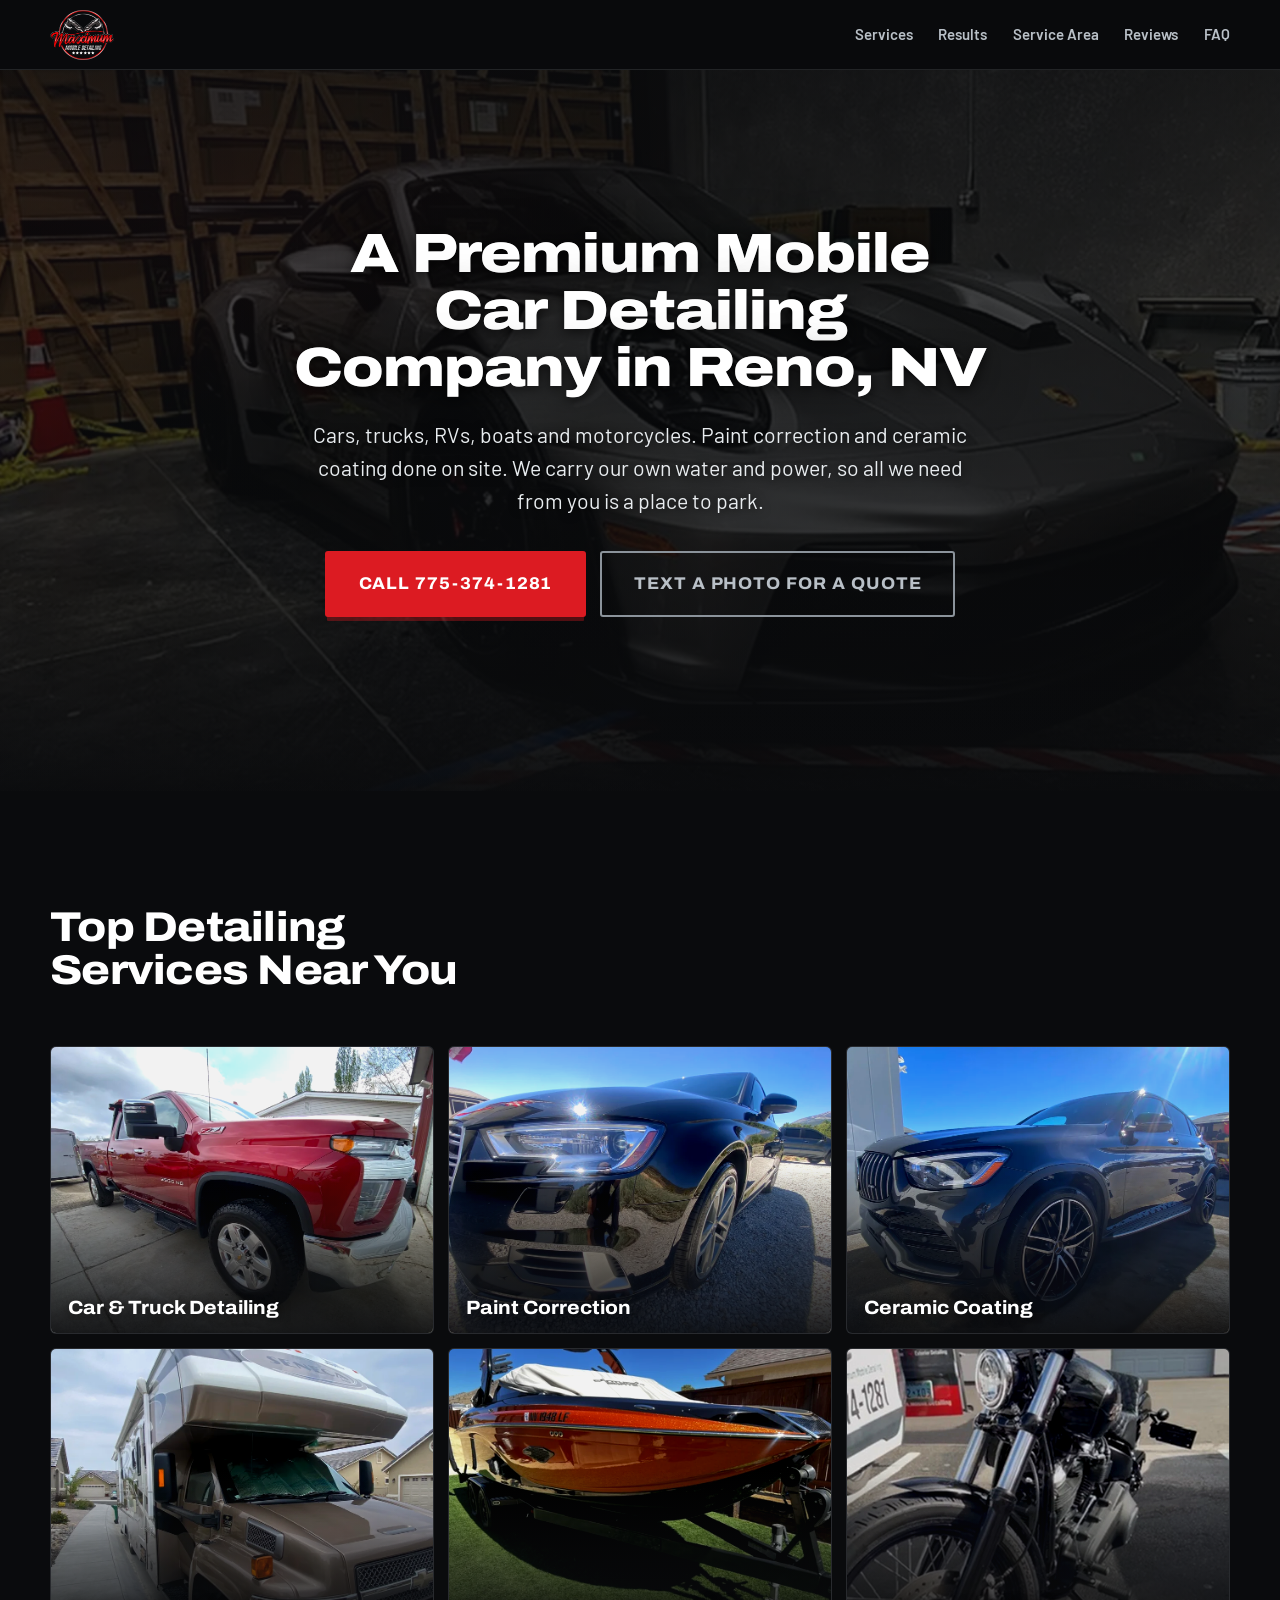
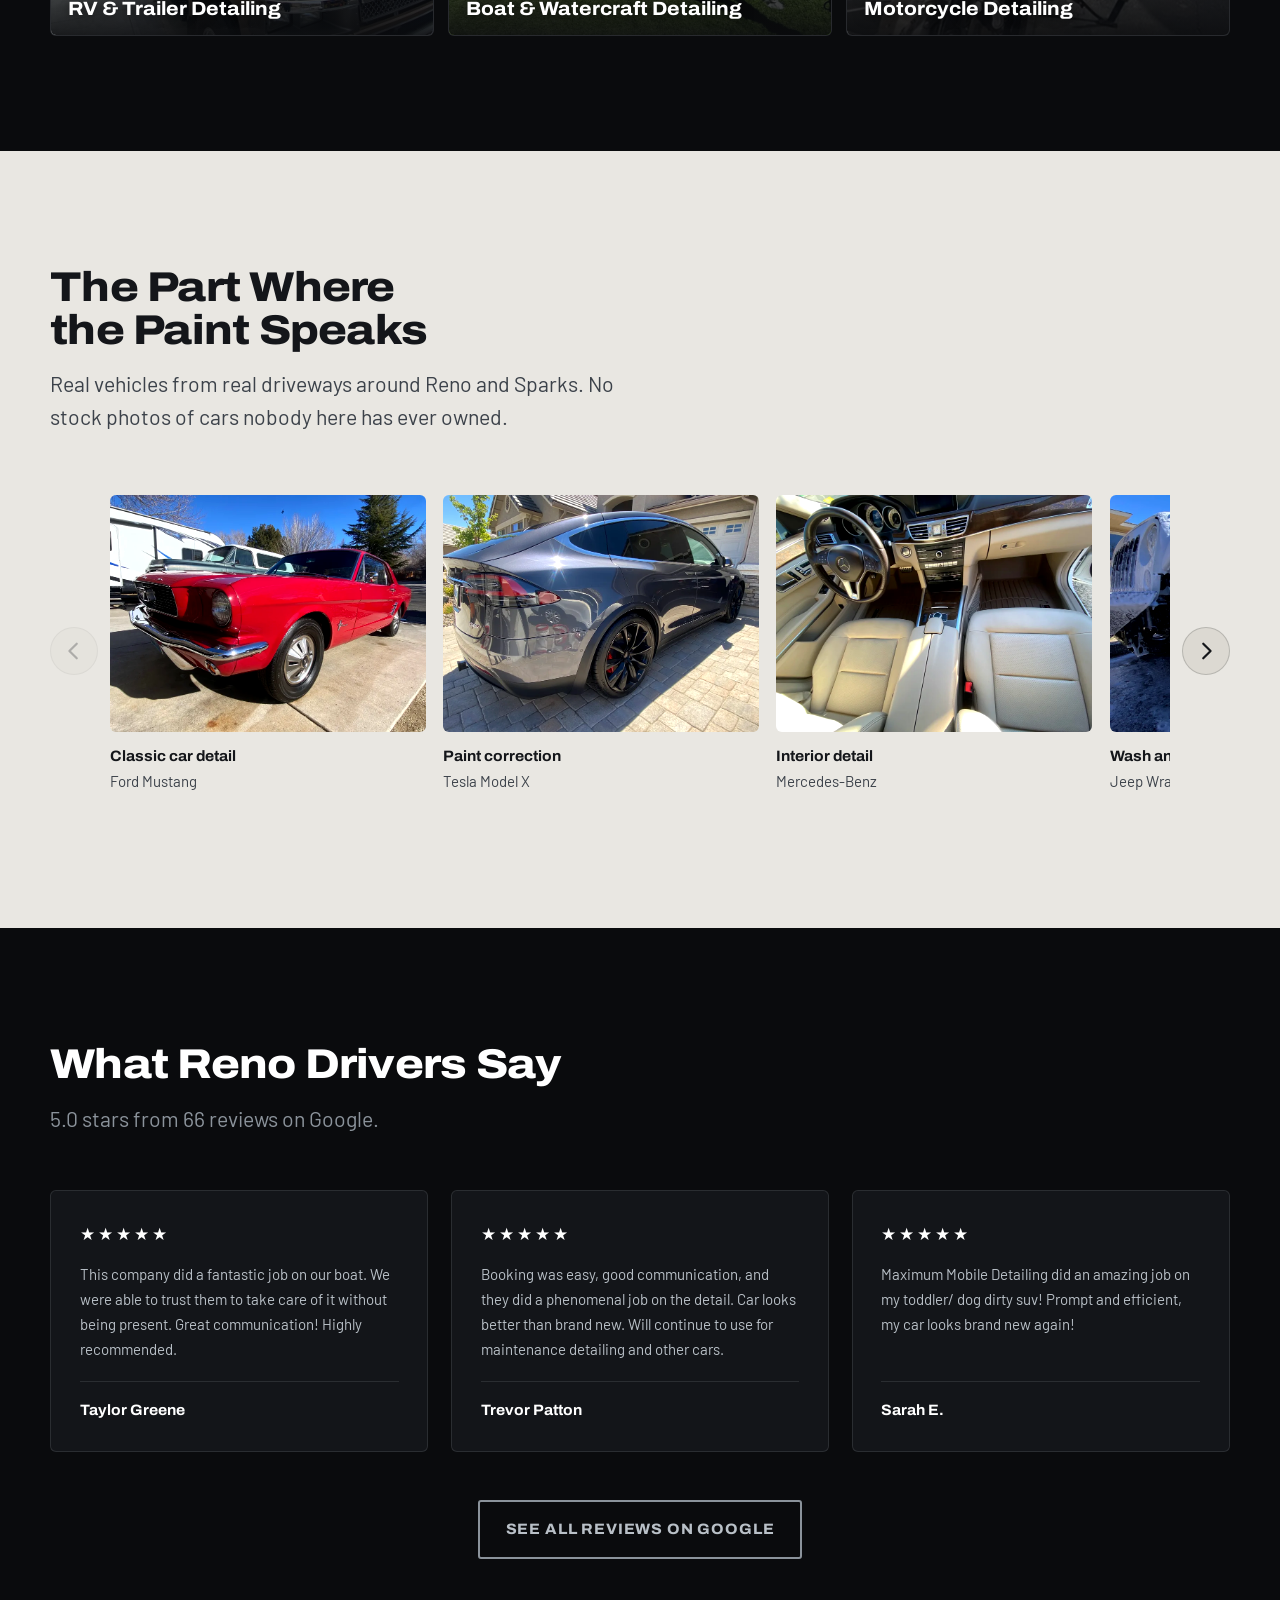
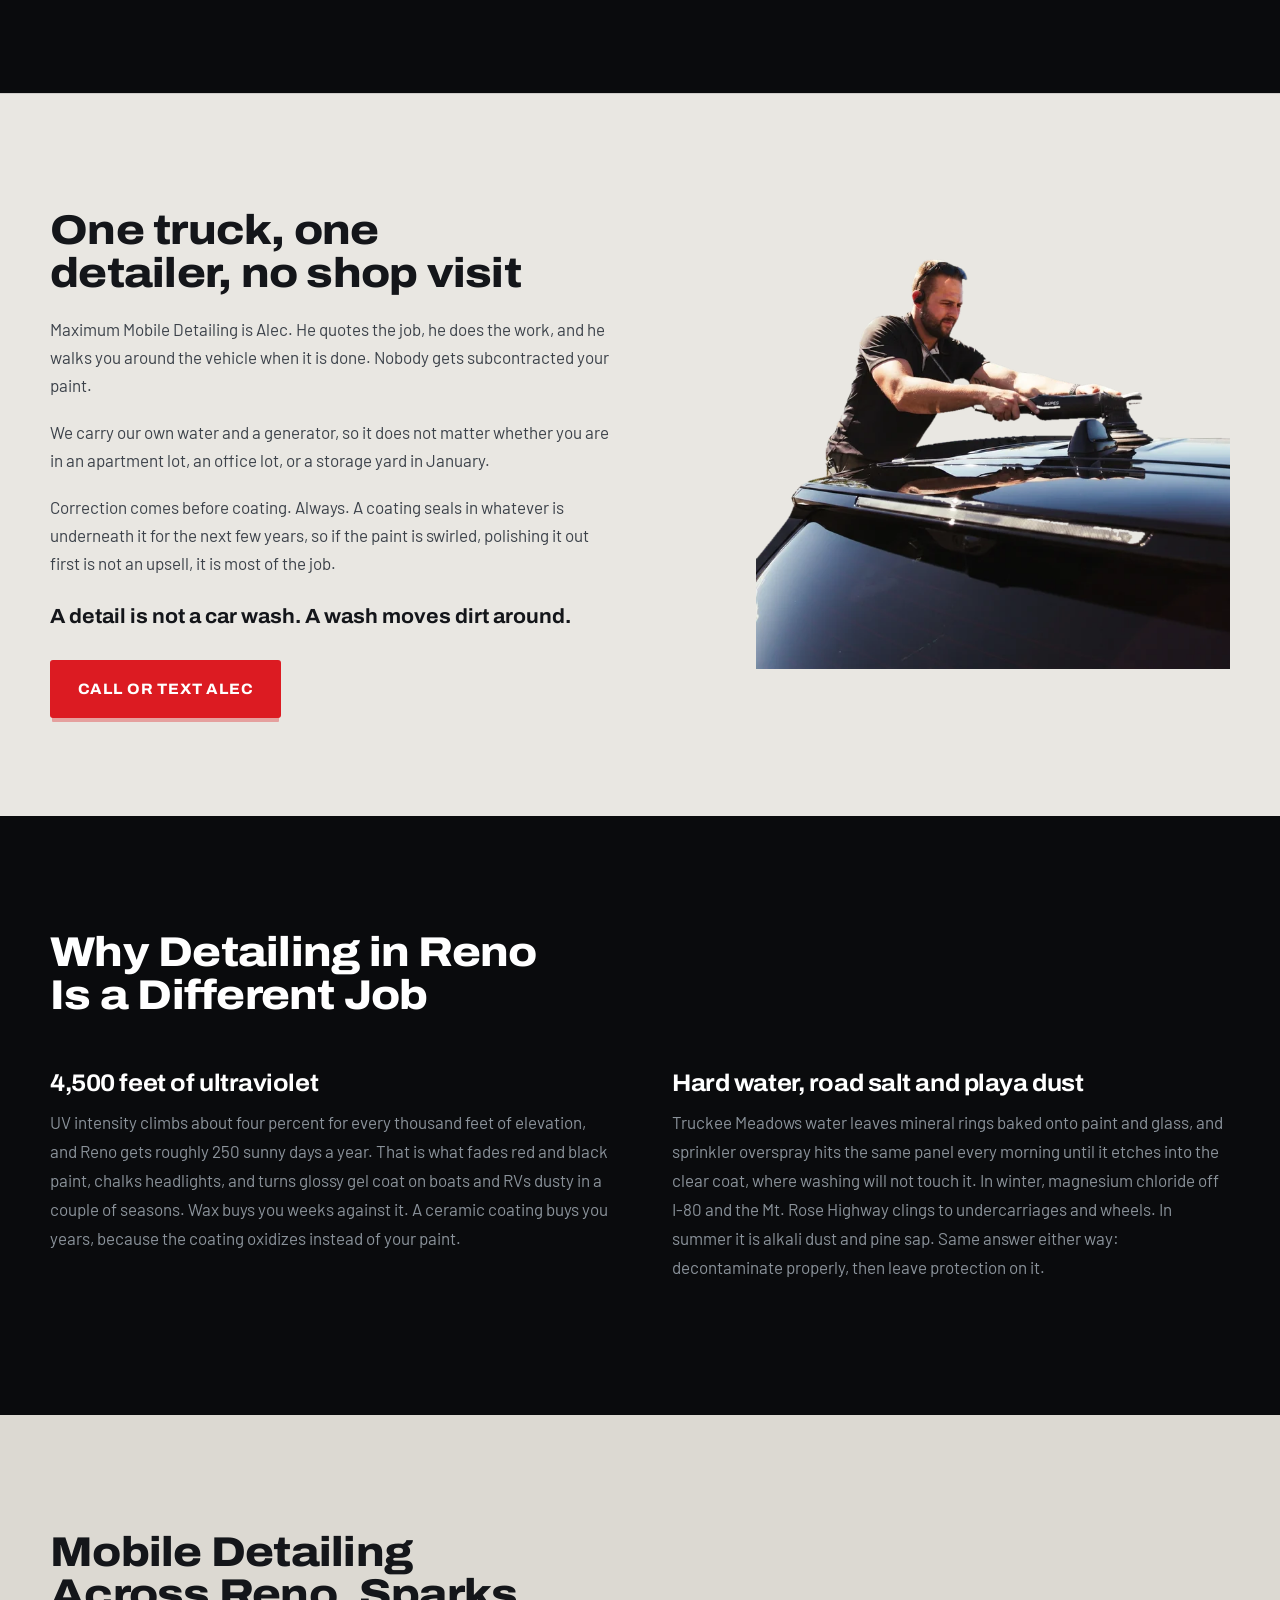
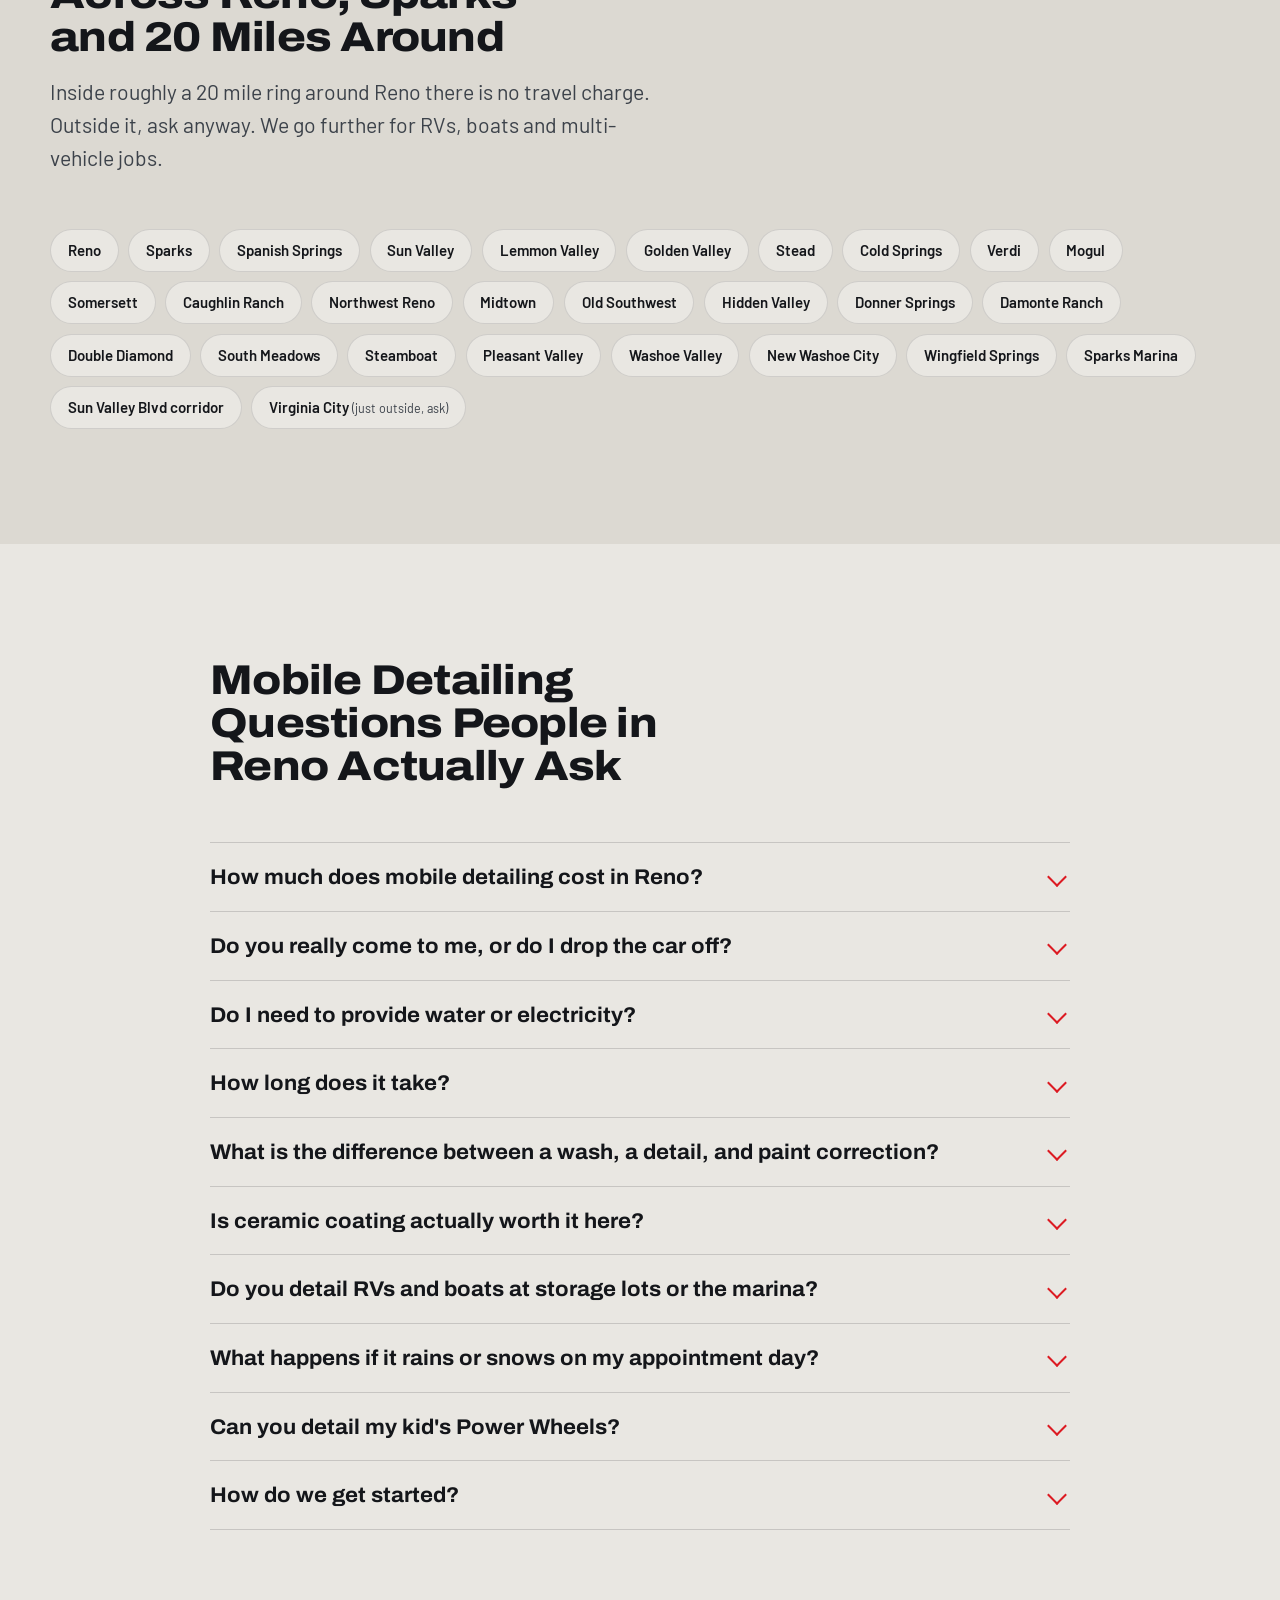
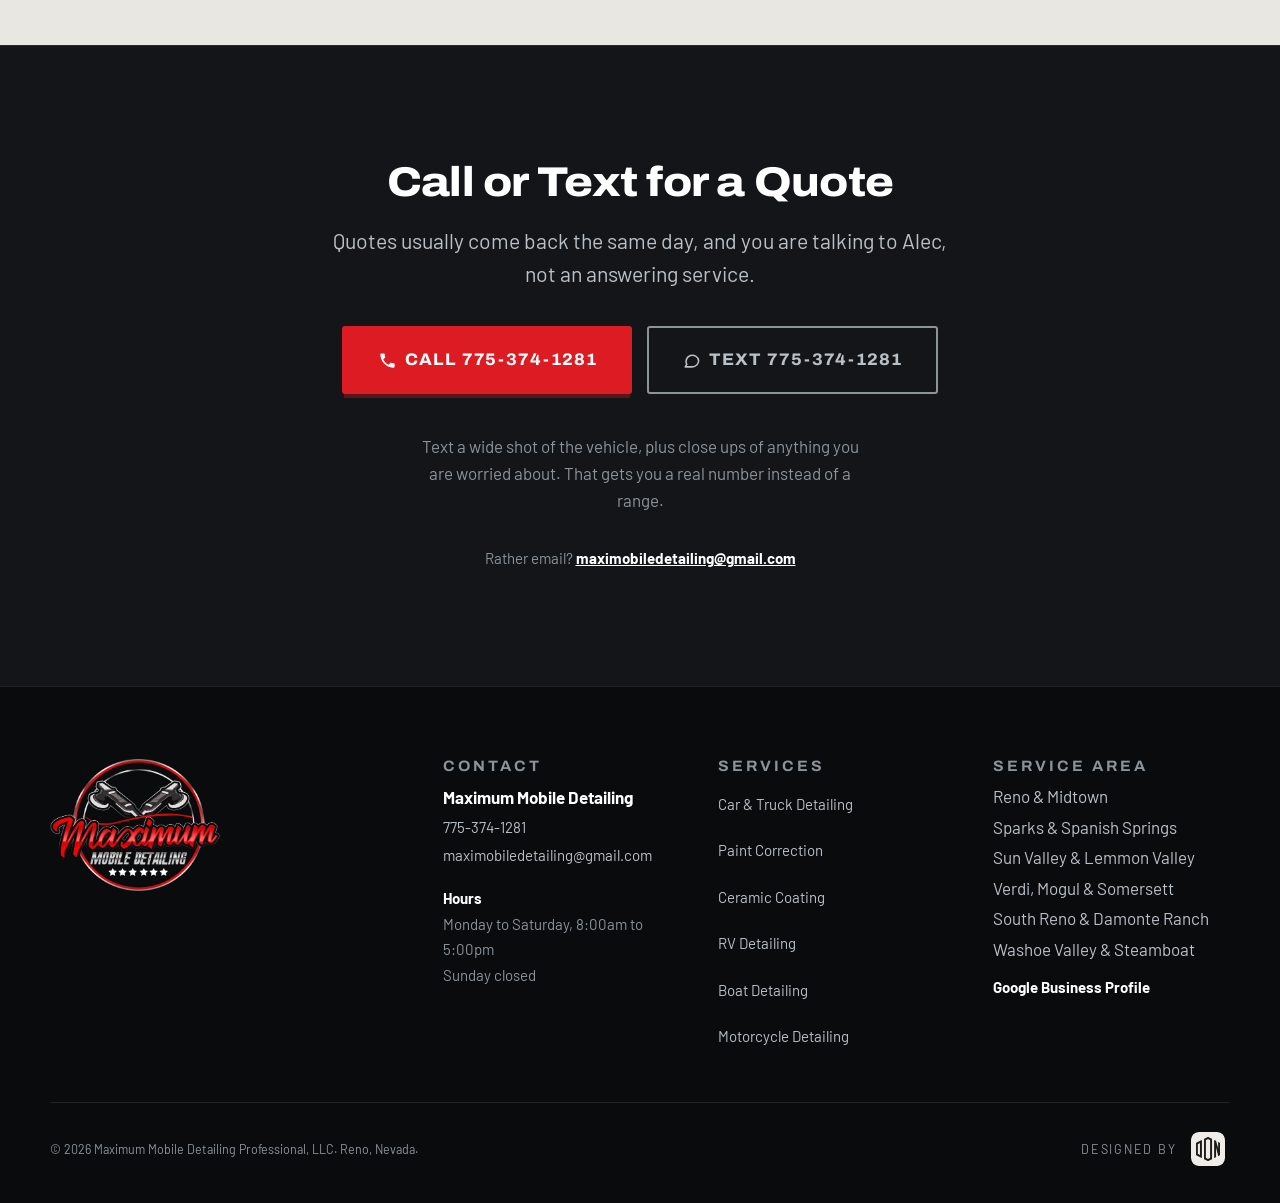
==== index.html @ 0dafda22 "Name images after their contents so a stale cache cannot mislabel them The yellow Jeep was showing u" ====
<!doctype html>
<html lang="en">
<head>
<meta charset="utf-8">
<meta name="viewport" content="width=device-width, initial-scale=1">

<!-- ============================================================
     MAXIMUM MOBILE DETAILING  ·  single-page site
     BEFORE YOU PUBLISH, do one find-and-replace:
       REPLACE-WITH-YOUR-DOMAIN.com  ->  your real domain
     Everything else marked "TODO" is listed in TODO.md
     ============================================================ -->

<title>Mobile Detailing Reno NV | Ceramic Coating &amp; Paint Correction</title>
<meta name="description" content="Mobile detailing in Reno and Sparks. Car, RV, boat and motorcycle detailing, paint correction and ceramic coating at your driveway. Call 775-374-1281.">
<link rel="canonical" href="https://REPLACE-WITH-YOUR-DOMAIN.com/">
<meta name="robots" content="index, follow, max-image-preview:large, max-snippet:-1">
<meta name="theme-color" content="#0A0B0D">
<meta name="geo.region" content="US-NV">
<meta name="geo.placename" content="Reno, Nevada">
<meta name="geo.position" content="39.5296;-119.8138">
<meta name="ICBM" content="39.5296, -119.8138">

<meta property="og:type" content="website">
<meta property="og:site_name" content="Maximum Mobile Detailing">
<meta property="og:locale" content="en_US">
<meta property="og:title" content="Mobile Detailing in Reno, NV | Maximum Mobile Detailing">
<meta property="og:description" content="Car, RV, boat and motorcycle detailing, paint correction and ceramic coating. We come to your driveway anywhere within 20 miles of Reno.">
<meta property="og:url" content="https://REPLACE-WITH-YOUR-DOMAIN.com/">
<!-- TODO: shoot a real 1200x630 og-image (truck + a finished car). Logo is a stand-in. -->
<meta property="og:image" content="https://REPLACE-WITH-YOUR-DOMAIN.com/assets/img/og-image.jpg">
<meta property="og:image:width" content="1200">
<meta property="og:image:height" content="630">
<meta property="og:image:alt" content="Maximum Mobile Detailing, Reno Nevada">
<meta name="twitter:card" content="summary_large_image">
<meta name="twitter:title" content="Mobile Detailing in Reno, NV | Maximum Mobile Detailing">
<meta name="twitter:description" content="Car, RV, boat and motorcycle detailing, paint correction and ceramic coating, at your driveway in Reno and Sparks.">
<meta name="twitter:image" content="https://REPLACE-WITH-YOUR-DOMAIN.com/assets/img/og-image.jpg">

<link rel="icon" href="assets/img/favicon-32.png" sizes="32x32" type="image/png">
<link rel="icon" href="assets/img/icon-192.png" sizes="192x192" type="image/png">
<link rel="apple-touch-icon" href="assets/img/apple-touch-icon.png">
<link rel="manifest" href="site.webmanifest">

<link rel="preconnect" href="https://fonts.googleapis.com">
<link rel="preconnect" href="https://fonts.gstatic.com" crossorigin>
<link rel="preload" as="style" href="https://fonts.googleapis.com/css2?family=Archivo:wdth,wght@75..125,400..900&family=Barlow:wght@400;500;600;700&display=swap">
<link rel="stylesheet" href="https://fonts.googleapis.com/css2?family=Archivo:wdth,wght@75..125,400..900&family=Barlow:wght@400;500;600;700&display=swap">
<link rel="preload" as="image" href="assets/img/hero-900.webp" type="image/webp" imagesrcset="assets/img/hero-640.webp 640w, assets/img/hero-900.webp 900w, assets/img/hero-1280.webp 1280w" imagesizes="100vw" fetchpriority="high">
<link rel="stylesheet" href="styles.css">
</head>
<body>

<a class="skip" href="#main">Skip to content</a>

<header class="hdr" id="top">
  <div class="wrap hdr-in">
    <a class="brand" href="#top" aria-label="Maximum Mobile Detailing, home">
      <img src="assets/img/logo-mark.png" alt="Maximum Mobile Detailing, Reno NV" width="64" height="50" fetchpriority="high">
    </a>
    <nav class="nav" aria-label="Main">
      <a href="#services">Services</a>
      <a href="#work">Results</a>
      <a href="#areas">Service Area</a>
      <a href="#reviews">Reviews</a>
      <a href="#faq">FAQ</a>
    </nav>
  </div>
</header>

<main id="main">

<!-- ===================== HERO ===================== -->
<section class="hero">
  <div class="hero-bg" aria-hidden="true">
    <picture>
      <source type="image/webp" srcset="assets/img/hero-640.webp 640w, assets/img/hero-900.webp 900w, assets/img/hero-1280.webp 1280w" sizes="100vw">
      <img src="assets/img/hero.jpg" alt="" width="640" height="480" fetchpriority="high" decoding="async">
    </picture>
  </div>
  <div class="hero-grid wrap">
    <div class="hero-copy">
      <h1 class="sweep">A Premium Mobile Car Detailing Company in Reno, NV</h1>
      <p class="lede">Cars, trucks, RVs, boats and motorcycles. Paint correction and ceramic coating done on site. We carry our own water and power, so all we need from you is a place to park.</p>
      <div class="hero-btns">
        <a class="btn btn-red btn-lg" href="tel:+17753741281">Call 775-374-1281</a>
        <a class="btn btn-ghost btn-lg" href="sms:+17753741281">Text a Photo for a Quote</a>
      </div>
    </div>

  </div>

</section>

<!-- ===================== SERVICES ===================== -->
<section class="services" id="services">
  <div class="wrap">
    <header class="sec-head">
      <h2>Top Detailing Services Near You</h2>
    </header>

    <div class="svc-grid">
      <figure class="svc" id="car-detailing">
        <img src="assets/img/svc-car-detailing.webp" alt="Red pickup truck detailed and parked in a Reno driveway" width="900" height="675" loading="lazy" decoding="async">
        <figcaption>Car &amp; Truck Detailing</figcaption>
      </figure>

      <figure class="svc" id="paint-correction">
        <img src="assets/img/svc-paint-correction-audi.webp" alt="Porsche 911 GT3 RS after paint correction, Reno NV" width="900" height="675" loading="lazy" decoding="async">
        <figcaption>Paint Correction</figcaption>
      </figure>

      <figure class="svc" id="ceramic-coating">
        <img src="assets/img/svc-ceramic-coating.webp" alt="Black SUV with a ceramic coating reflecting the sky" width="900" height="675" loading="lazy" decoding="async">
        <figcaption>Ceramic Coating</figcaption>
      </figure>

      <figure class="svc" id="rv-detailing">
        <img src="assets/img/svc-rv-detailing.webp" alt="Class C motorhome detailed outside a house in Reno" width="900" height="675" loading="lazy" decoding="async">
        <figcaption>RV &amp; Trailer Detailing</figcaption>
      </figure>

      <figure class="svc" id="boat-detailing">
        <img src="assets/img/svc-boat-detailing.webp" alt="Wake boat detailed and polished on its trailer near Reno" width="900" height="675" loading="lazy" decoding="async">
        <figcaption>Boat &amp; Watercraft Detailing</figcaption>
      </figure>

      <figure class="svc" id="motorcycle-detailing">
        <img src="assets/img/svc-motorcycle-detailing.webp" alt="Motorcycle detailed alongside the Maximum Mobile Detailing van" width="900" height="675" loading="lazy" decoding="async">
        <figcaption>Motorcycle Detailing</figcaption>
      </figure>
    </div>

  </div>
</section>

<!-- ===================== RESULTS / PROOF ===================== -->
<section class="work" id="work">
  <div class="wrap">
    <header class="sec-head">
      <h2>The Part Where the Paint Speaks</h2>
      <p class="sec-sub">Real vehicles from real driveways around Reno and Sparks. No stock photos of cars nobody here has ever owned.</p>
    </header>
    <!-- Real job photos, pulled from the owner's picture set.
         Captions stay generic on purpose: add the real neighborhood back only
         where you actually know it. -->
    <div class="gal">
      <button class="gal-btn gal-prev" type="button" aria-label="Previous photos" aria-controls="gal-track">
        <svg viewBox="0 0 24 24" width="22" height="22" aria-hidden="true"><path fill="none" stroke="currentColor" stroke-width="2.4" stroke-linecap="round" stroke-linejoin="round" d="M15 4 7 12l8 8"/></svg>
      </button>
      <div class="gal-track" id="gal-track" tabindex="0" role="region" aria-label="Recent detailing jobs, scrollable">
        <figure class="gal-item">
          <img src="assets/img/gal-mustang.webp" alt="Classic Ford Mustang after a full exterior detail in Reno" width="900" height="675" loading="lazy" decoding="async">
          <figcaption><b>Classic car detail</b>Ford Mustang</figcaption>
        </figure>
        <figure class="gal-item">
          <img src="assets/img/gal-tesla-modelx.webp" alt="Tesla Model X with a mirror finish after paint correction" width="900" height="675" loading="lazy" decoding="async">
          <figcaption><b>Paint correction</b>Tesla Model X</figcaption>
        </figure>
        <figure class="gal-item">
          <img src="assets/img/gal-mercedes-interior.webp" alt="Mercedes-Benz interior with the cream leather cleaned and conditioned" width="900" height="675" loading="lazy" decoding="async">
          <figcaption><b>Interior detail</b>Mercedes-Benz</figcaption>
        </figure>
        <figure class="gal-item">
          <img src="assets/img/gal-jeep-foam.webp" alt="Jeep Wrangler covered in foam during a two bucket hand wash" width="900" height="675" loading="lazy" decoding="async">
          <figcaption><b>Wash and decontamination</b>Jeep Wrangler</figcaption>
        </figure>
        <figure class="gal-item">
          <img src="assets/img/gal-rangerover.webp" alt="Range Rover Sport detailed and polished in a Reno driveway" width="900" height="675" loading="lazy" decoding="async">
          <figcaption><b>Exterior detail</b>Range Rover Sport</figcaption>
        </figure>
        <figure class="gal-item">
          <img src="assets/img/gal-classic-leather.webp" alt="Classic sedan rear seats with the leather cleaned and conditioned" width="900" height="675" loading="lazy" decoding="async">
          <figcaption><b>Leather restored</b>Classic sedan</figcaption>
        </figure>
      </div>
      <button class="gal-btn gal-next" type="button" aria-label="More photos" aria-controls="gal-track">
        <svg viewBox="0 0 24 24" width="22" height="22" aria-hidden="true"><path fill="none" stroke="currentColor" stroke-width="2.4" stroke-linecap="round" stroke-linejoin="round" d="m9 4 8 8-8 8"/></svg>
      </button>
    </div>
  </div>
</section>

<!-- ===================== REVIEWS =====================
     All three are REAL, quoted verbatim including punctuation.
     Taylor Greene and Trevor Patton were read directly off the Google Business
     Profile on 2026-08-20. Sarah E. came from the public Yahoo Local listing
     for the same phone number.
     The profile stands at 5.0 from 66 reviews, which is what the
     aggregateRating in the JSON-LD reports. Keep that count roughly current.
================================================================= -->
<section class="reviews" id="reviews">
  <div class="wrap">
    <header class="sec-head sec-head-dark">
      <h2>What Reno Drivers Say</h2>
      <p class="sec-sub">5.0 stars from 66 reviews on Google.</p>
    </header>
    <div class="rev-grid">
      <figure class="rev">
        <div class="stars" aria-label="5 out of 5 stars">&#9733;&#9733;&#9733;&#9733;&#9733;</div>
        <blockquote><p>This company did a fantastic job on our boat. We were able to trust them to take care of it without being present. Great communication! Highly recommended.</p></blockquote>
        <figcaption><b>Taylor Greene</b></figcaption>
      </figure>
      <figure class="rev">
        <div class="stars" aria-label="5 out of 5 stars">&#9733;&#9733;&#9733;&#9733;&#9733;</div>
        <blockquote><p>Booking was easy, good communication, and they did a phenomenal job on the detail. Car looks better than brand new. Will continue to use for maintenance detailing and other cars.</p></blockquote>
        <figcaption><b>Trevor Patton</b></figcaption>
      </figure>
      <figure class="rev">
        <div class="stars" aria-label="5 out of 5 stars">&#9733;&#9733;&#9733;&#9733;&#9733;</div>
        <blockquote><p>Maximum Mobile Detailing did an amazing job on my toddler/ dog dirty suv! Prompt and efficient, my car looks brand new again!</p></blockquote>
        <figcaption><b>Sarah E.</b></figcaption>
      </figure>
    </div>
    <p class="work-cta"><a class="btn btn-ghost" href="https://maps.app.goo.gl/LtkzTo9ieZpAZNnz8" target="_blank" rel="noopener">See all reviews on Google</a></p>
  </div>
</section>

<!-- ===================== WHY US ===================== -->
<section class="who" id="who">
  <div class="wrap who-grid">
    <div class="who-copy">
      <h2>One truck, one detailer, no shop visit</h2>
      <p>Maximum Mobile Detailing is Alec. He quotes the job, he does the work, and he walks you around the vehicle when it is done. Nobody gets subcontracted your paint.</p>
      <p>We carry our own water and a generator, so it does not matter whether you are in an apartment lot, an office lot, or a storage yard in January.</p>
      <p>Correction comes before coating. Always. A coating seals in whatever is underneath it for the next few years, so if the paint is swirled, polishing it out first is not an upsell, it is most of the job.</p>
      <p class="who-kicker">A detail is not a car wash. A wash moves dirt around.</p>
      <a class="btn btn-red" href="#quote">Call or text Alec</a>
    </div>
    <figure class="who-photo">
      <picture>
        <source type="image/webp" srcset="assets/img/alec-polishing-700.webp 700w, assets/img/alec-polishing-1000.webp 1000w" sizes="(max-width: 1024px) 90vw, 470px">
        <img src="assets/img/alec-polishing.png" alt="Alec of Maximum Mobile Detailing machine polishing the roof of a black car with a RUPES polisher" width="1000" height="865" loading="lazy" decoding="async">
      </picture>
    </figure>
  </div>
</section>



<!-- ===================== EDUCATION ===================== -->
<section class="edu" id="why">
  <div class="wrap edu-in">
    <header class="sec-head sec-head-dark">
      <h2>Why Detailing in Reno Is a Different Job</h2>
    </header>
    <div class="edu-cols">
      <div>
        <h3>4,500 feet of ultraviolet</h3>
        <p>UV intensity climbs about four percent for every thousand feet of elevation, and Reno gets roughly 250 sunny days a year. That is what fades red and black paint, chalks headlights, and turns glossy gel coat on boats and RVs dusty in a couple of seasons. Wax buys you weeks against it. A ceramic coating buys you years, because the coating oxidizes instead of your paint.</p>
      </div>
      <div>
        <h3>Hard water, road salt and playa dust</h3>
        <p>Truckee Meadows water leaves mineral rings baked onto paint and glass, and sprinkler overspray hits the same panel every morning until it etches into the clear coat, where washing will not touch it. In winter, magnesium chloride off I-80 and the Mt. Rose Highway clings to undercarriages and wheels. In summer it is alkali dust and pine sap. Same answer either way: decontaminate properly, then leave protection on it.</p>
      </div>
    </div>
  </div>
</section>

<!-- ===================== SERVICE AREA ===================== -->
<section class="areas" id="areas">
  <div class="wrap">
    <header class="sec-head">
      <h2>Mobile Detailing Across Reno, Sparks and 20 Miles Around</h2>
      <p class="sec-sub">Inside roughly a 20 mile ring around Reno there is no travel charge. Outside it, ask anyway. We go further for RVs, boats and multi-vehicle jobs.</p>
    </header>
    <ul class="area-list">
      <li>Reno</li><li>Sparks</li><li>Spanish Springs</li><li>Sun Valley</li><li>Lemmon Valley</li><li>Golden Valley</li><li>Stead</li><li>Cold Springs</li><li>Verdi</li><li>Mogul</li><li>Somersett</li><li>Caughlin Ranch</li><li>Northwest Reno</li><li>Midtown</li><li>Old Southwest</li><li>Hidden Valley</li><li>Donner Springs</li><li>Damonte Ranch</li><li>Double Diamond</li><li>South Meadows</li><li>Steamboat</li><li>Pleasant Valley</li><li>Washoe Valley</li><li>New Washoe City</li><li>Wingfield Springs</li><li>Sparks Marina</li><li>Sun Valley Blvd corridor</li><li>Virginia City <small>(just outside, ask)</small></li>
    </ul>
  </div>
</section>

<!-- ===================== FAQ ===================== -->
<section class="faq" id="faq">
  <div class="wrap faq-in">
    <header class="sec-head">
      <h2>Mobile Detailing Questions People in Reno Actually Ask</h2>
    </header>

    <details class="qa"><summary>How much does mobile detailing cost in Reno?</summary><div class="qa-a">
      <p>Every job gets its own quote, because condition drives the number more than vehicle size does. A car detailed twice a year and one that has not been touched in five years are two different afternoons, and RVs and boats are quoted by the foot. Rather than post a price that turns out to be wrong for your vehicle, we look at it first. Text a couple of photos to <a href="sms:+17753741281">775-374-1281</a> and you get a real figure back, usually the same day, with no obligation.</p></div></details>

    <details class="qa"><summary>Do you really come to me, or do I drop the car off?</summary><div class="qa-a">
      <p>We come to you. Everything on this page happens at your house, your office, your storage lot or the marina. There is no shop to drive to and no shuttle ride. That is the entire point of the business.</p></div></details>

    <details class="qa"><summary>Do I need to provide water or electricity?</summary><div class="qa-a">
      <p>No. The truck carries its own water and its own power. If you want to offer a spigot we will happily use it, but nothing about the job depends on it. This is why we can work at apartment complexes and office lots where there is no hose within a hundred yards.</p></div></details>

    <details class="qa"><summary>How long does it take?</summary><div class="qa-a">
      <p>A full car or truck detail runs two to five hours depending on condition, and a motorcycle is one to three. Paint correction is a one to two day job because the polishing itself is slow and there is no way to rush it without leaving marks. Ceramic coating runs one to two days with the vehicle staying put and dry while it cures. RVs and boats vary a lot with length and oxidation. You get a time estimate with your quote, before anything is booked.</p></div></details>


    <details class="qa"><summary>What is the difference between a wash, a detail, and paint correction?</summary><div class="qa-a">
      <p>A wash removes loose dirt. A detail removes what a wash cannot: bonded contamination in the paint, brake dust welded to the wheels, grime in the seams and jambs, and everything ground into the carpet and upholstery. Paint correction is a separate operation that removes damage from inside the clear coat itself, which is where swirl marks, spider webbing and water spot etching live. Wax and sealant hide those temporarily. Correction removes them.</p></div></details>

    <details class="qa"><summary>Is ceramic coating actually worth it here?</summary><div class="qa-a">
      <p>In Reno, more so than most places. The elevation and the sun count are what kill paint here, and a coating is a sacrificial UV barrier that takes it instead. The other half of the value is maintenance: a coated car washes in a fraction of the time because nothing sticks. That said, it is not magic. It does not stop rock chips and it does not mean you never wash the car again. If your paint is already heavily swirled, the correction underneath is the bigger part of the bill and the bigger part of the result.</p></div></details>



    <details class="qa"><summary>Do you detail RVs and boats at storage lots or the marina?</summary><div class="qa-a">
      <p>Regularly. Most RV and boat work happens exactly there, because that is where the thing lives. All we need is permission from the facility and room to work around the unit. If your storage yard has rules about washing on site, tell us up front and we will work with them.</p></div></details>


    <details class="qa"><summary>What happens if it rains or snows on my appointment day?</summary><div class="qa-a">
      <p>We call you and move it, at no charge. Nothing good comes from correcting or coating paint in bad weather, and a wash in a snowstorm is a waste of your money. Interior work can often go ahead if there is covered space available.</p></div></details>


    <details class="qa"><summary>Can you detail my kid's Power Wheels?</summary><div class="qa-a">
      <p>If it has paint, we can polish it. Bring it out when we do the real car and we will not charge you for it. No ceramic coating on a Power Wheels, though. There has to be a line somewhere.</p></div></details>

    <details class="qa"><summary>How do we get started?</summary><div class="qa-a">
      <p>Call or text <a href="tel:+17753741281">775-374-1281</a> with your vehicle and a couple of photos. You get a quote back, usually the same day and at the latest within one business day. If it works, we pick a date. No deposit for standard details.</p></div></details>
  </div>
</section>

<!-- ===================== CALL / TEXT ===================== -->
<section class="contact" id="quote">
  <div class="wrap contact-in">
    <h2>Call or Text for a Quote</h2>
    <p class="contact-lede">Quotes usually come back the same day, and you are talking to Alec, not an answering service.</p>

    <div class="contact-btns">
      <a class="btn btn-red btn-xl" href="tel:+17753741281">
        <svg aria-hidden="true" viewBox="0 0 24 24" width="19" height="19"><path fill="currentColor" d="M6.6 10.8a15.1 15.1 0 0 0 6.6 6.6l2.2-2.2a1 1 0 0 1 1-.24 11.4 11.4 0 0 0 3.6.58 1 1 0 0 1 1 1V20a1 1 0 0 1-1 1A17 17 0 0 1 3 4a1 1 0 0 1 1-1h3.5a1 1 0 0 1 1 1c0 1.25.2 2.46.57 3.6a1 1 0 0 1-.25 1z"/></svg>
        Call 775-374-1281
      </a>
      <a class="btn btn-ghost btn-xl" href="sms:+17753741281">
        <svg aria-hidden="true" viewBox="0 0 24 24" width="19" height="19"><path fill="none" stroke="currentColor" stroke-width="2" stroke-linejoin="round" d="M21 12a8 8 0 0 1-8 8H4l2-3a8 8 0 1 1 15-5z"/></svg>
        Text 775-374-1281
      </a>
    </div>

    <p class="contact-note">Text a wide shot of the vehicle, plus close ups of anything you are worried about. That gets you a real number instead of a range.</p>

    <p class="contact-alt">Rather email? <a href="mailto:maximobiledetailing@gmail.com">maximobiledetailing@gmail.com</a></p>
  </div>
</section>

</main>

<footer class="ftr">
  <div class="wrap ftr-in">
    <div class="ftr-brand">
      <img src="assets/img/logo-mark.png" alt="Maximum Mobile Detailing logo" width="150" height="117" loading="lazy" decoding="async">
    </div>

    <div class="ftr-nap">
      <h3>Contact</h3>
      <p class="nap">
        <b>Maximum Mobile Detailing</b><br>
        <a href="tel:+17753741281">775-374-1281</a><br>
        <a href="mailto:maximobiledetailing@gmail.com">maximobiledetailing@gmail.com</a>
      </p>
      <p class="hours"><b>Hours</b><br>Monday to Saturday, 8:00am to 5:00pm<br>Sunday closed</p>
    </div>

    <div class="ftr-links">
      <h3>Services</h3>
      <ul>
        <li><a href="#car-detailing">Car &amp; Truck Detailing</a></li>
        <li><a href="#paint-correction">Paint Correction</a></li>
        <li><a href="#ceramic-coating">Ceramic Coating</a></li>
        <li><a href="#rv-detailing">RV Detailing</a></li>
        <li><a href="#boat-detailing">Boat Detailing</a></li>
        <li><a href="#motorcycle-detailing">Motorcycle Detailing</a></li>
      </ul>
    </div>

    <div class="ftr-links">
      <h3>Service Area</h3>
      <ul>
        <li>Reno &amp; Midtown</li><li>Sparks &amp; Spanish Springs</li><li>Sun Valley &amp; Lemmon Valley</li><li>Verdi, Mogul &amp; Somersett</li><li>South Reno &amp; Damonte Ranch</li><li>Washoe Valley &amp; Steamboat</li>
      </ul>
      <p class="ftr-social"><a href="https://maps.app.goo.gl/LtkzTo9ieZpAZNnz8" target="_blank" rel="noopener">Google Business Profile</a></p>
    </div>
  </div>

  <div class="wrap ftr-btm">
    <div class="ftr-end">
      <p class="copy">&copy; <span id="yr">2026</span> Maximum Mobile Detailing Professional, LLC. Reno, Nevada.</p>
      <p class="credit"><span>Designed by</span><a href="https://donofdetail.com" target="_blank" rel="noopener" title="Don of Detail"><img src="assets/img/don-logo.png" alt="Don of Detail" width="34" height="34" loading="lazy" decoding="async"></a></p>
    </div>
  </div>
</footer>

<div class="stickybar" aria-label="Quick contact">
  <a class="sb-call" href="sms:+17753741281">Text Us</a>
  <a class="sb-quote" href="tel:+17753741281" aria-label="Call Maximum Mobile Detailing at 775-374-1281">Call Us</a>
</div>


<!-- ============ STRUCTURED DATA ============
     LocalBusiness/AutoWash + Service catalog + FAQPage.
     No prices anywhere: the site quotes every job.
     aggregateRating is REAL: 5.0 from 66 reviews, read off the Google Business
     Profile on 2026-08-20. Keep the count roughly current or drop the block.
     postalCode 89512 taken from the public BBB and Yahoo listings. Confirm against the GBP.
========================================== -->
<script type="application/ld+json">
{
 "@context": "https://schema.org",
 "@graph": [
  {
   "@type": [
    "LocalBusiness",
    "AutoWash"
   ],
   "@id": "https://REPLACE-WITH-YOUR-DOMAIN.com/#business",
   "name": "Maximum Mobile Detailing",
   "alternateName": "Maximum Mobile Detailing Reno",
   "description": "Mobile detailing in Reno, Nevada. Car, RV, boat and motorcycle detailing, paint correction and ceramic coating performed at the customer's location across Reno, Sparks and a 20 mile radius.",
   "url": "https://REPLACE-WITH-YOUR-DOMAIN.com/",
   "telephone": "+1-775-374-1281",
   "email": "maximobiledetailing@gmail.com",
   "image": "https://REPLACE-WITH-YOUR-DOMAIN.com/assets/img/og-image.jpg",
   "logo": "https://REPLACE-WITH-YOUR-DOMAIN.com/assets/img/logo-512.png",
   "currenciesAccepted": "USD",
   "paymentAccepted": "Cash, Credit Card, Debit Card",
   "founder": {
    "@type": "Person",
    "name": "Alec"
   },
   "address": {
    "@type": "PostalAddress",
    "addressLocality": "Reno",
    "addressRegion": "NV",
    "postalCode": "89512",
    "addressCountry": "US"
   },
   "geo": {
    "@type": "GeoCoordinates",
    "latitude": 39.5296,
    "longitude": -119.8138
   },
   "hasMap": "https://maps.app.goo.gl/LtkzTo9ieZpAZNnz8",
   "areaServed": [
    {
     "@type": "City",
     "name": "Reno",
     "containedInPlace": {
      "@type": "State",
      "name": "Nevada"
     }
    },
    {
     "@type": "City",
     "name": "Sparks",
     "containedInPlace": {
      "@type": "State",
      "name": "Nevada"
     }
    },
    {
     "@type": "City",
     "name": "Spanish Springs",
     "containedInPlace": {
      "@type": "State",
      "name": "Nevada"
     }
    },
    {
     "@type": "City",
     "name": "Sun Valley",
     "containedInPlace": {
      "@type": "State",
      "name": "Nevada"
     }
    },
    {
     "@type": "City",
     "name": "Lemmon Valley",
     "containedInPlace": {
      "@type": "State",
      "name": "Nevada"
     }
    },
    {
     "@type": "City",
     "name": "Golden Valley",
     "containedInPlace": {
      "@type": "State",
      "name": "Nevada"
     }
    },
    {
     "@type": "City",
     "name": "Stead",
     "containedInPlace": {
      "@type": "State",
      "name": "Nevada"
     }
    },
    {
     "@type": "City",
     "name": "Cold Springs",
     "containedInPlace": {
      "@type": "State",
      "name": "Nevada"
     }
    },
    {
     "@type": "City",
     "name": "Verdi",
     "containedInPlace": {
      "@type": "State",
      "name": "Nevada"
     }
    },
    {
     "@type": "City",
     "name": "Mogul",
     "containedInPlace": {
      "@type": "State",
      "name": "Nevada"
     }
    },
    {
     "@type": "City",
     "name": "Somersett",
     "containedInPlace": {
      "@type": "State",
      "name": "Nevada"
     }
    },
    {
     "@type": "City",
     "name": "Caughlin Ranch",
     "containedInPlace": {
      "@type": "State",
      "name": "Nevada"
     }
    },
    {
     "@type": "City",
     "name": "Hidden Valley",
     "containedInPlace": {
      "@type": "State",
      "name": "Nevada"
     }
    },
    {
     "@type": "City",
     "name": "Damonte Ranch",
     "containedInPlace": {
      "@type": "State",
      "name": "Nevada"
     }
    },
    {
     "@type": "City",
     "name": "Double Diamond",
     "containedInPlace": {
      "@type": "State",
      "name": "Nevada"
     }
    },
    {
     "@type": "City",
     "name": "South Meadows",
     "containedInPlace": {
      "@type": "State",
      "name": "Nevada"
     }
    },
    {
     "@type": "City",
     "name": "Steamboat",
     "containedInPlace": {
      "@type": "State",
      "name": "Nevada"
     }
    },
    {
     "@type": "City",
     "name": "Pleasant Valley",
     "containedInPlace": {
      "@type": "State",
      "name": "Nevada"
     }
    },
    {
     "@type": "City",
     "name": "Washoe Valley",
     "containedInPlace": {
      "@type": "State",
      "name": "Nevada"
     }
    },
    {
     "@type": "City",
     "name": "New Washoe City",
     "containedInPlace": {
      "@type": "State",
      "name": "Nevada"
     }
    },
    {
     "@type": "City",
     "name": "Wingfield Springs",
     "containedInPlace": {
      "@type": "State",
      "name": "Nevada"
     }
    }
   ],
   "serviceArea": {
    "@type": "GeoCircle",
    "geoMidpoint": {
     "@type": "GeoCoordinates",
     "latitude": 39.5296,
     "longitude": -119.8138
    },
    "geoRadius": "32186"
   },
   "openingHoursSpecification": [
    {
     "@type": "OpeningHoursSpecification",
     "dayOfWeek": [
      "Monday",
      "Tuesday",
      "Wednesday",
      "Thursday",
      "Friday",
      "Saturday"
     ],
     "opens": "08:00",
     "closes": "17:00"
    }
   ],
   "sameAs": [
    "https://maps.app.goo.gl/LtkzTo9ieZpAZNnz8",
    "https://www.facebook.com/p/Maximum-Mobile-Detailing-Professional-LLC-100063727698675/",
    "https://www.instagram.com/maximum.mobile.detailing/",
    "https://www.yelp.com/biz/maximum-mobile-detailing-professional-reno",
    "https://www.bbb.org/us/nv/reno/profile/auto-detailing/maximum-mobile-detailing-professional-llc-1166-90036873"
   ],
   "knowsAbout": [
    "Mobile detailing",
    "Paint correction",
    "Ceramic coating",
    "RV detailing",
    "Boat detailing",
    "Motorcycle detailing"
   ],
   "hasOfferCatalog": {
    "@type": "OfferCatalog",
    "name": "Mobile Detailing Services in Reno NV",
    "itemListElement": [
     {
      "@type": "Offer",
      "itemOffered": {
       "@type": "Service",
       "name": "Car and Truck Detailing",
       "description": "Full interior and exterior mobile detailing for cars, trucks and SUVs, including hand wash, clay bar decontamination, sealant, steam extraction and leather care.",
       "serviceType": "Car and Truck Detailing",
       "provider": {
        "@id": "https://REPLACE-WITH-YOUR-DOMAIN.com/#business"
       },
       "areaServed": {
        "@type": "City",
        "name": "Reno",
        "containedInPlace": {
         "@type": "State",
         "name": "Nevada"
        }
       }
      },
      "availability": "https://schema.org/InStock"
     },
     {
      "@type": "Offer",
      "itemOffered": {
       "@type": "Service",
       "name": "Paint Correction",
       "description": "Machine polishing to permanently remove swirl marks, spider webbing, water spot etching and light scratches from automotive clear coat.",
       "serviceType": "Paint Correction",
       "provider": {
        "@id": "https://REPLACE-WITH-YOUR-DOMAIN.com/#business"
       },
       "areaServed": {
        "@type": "City",
        "name": "Reno",
        "containedInPlace": {
         "@type": "State",
         "name": "Nevada"
        }
       }
      },
      "availability": "https://schema.org/InStock"
     },
     {
      "@type": "Offer",
      "itemOffered": {
       "@type": "Service",
       "name": "Ceramic Coating",
       "description": "Professional ceramic coating application that bonds to the clear coat and provides multi-year UV and chemical protection with hydrophobic behavior.",
       "serviceType": "Ceramic Coating",
       "provider": {
        "@id": "https://REPLACE-WITH-YOUR-DOMAIN.com/#business"
       },
       "areaServed": {
        "@type": "City",
        "name": "Reno",
        "containedInPlace": {
         "@type": "State",
         "name": "Nevada"
        }
       }
      },
      "availability": "https://schema.org/InStock"
     },
     {
      "@type": "Offer",
      "itemOffered": {
       "@type": "Service",
       "name": "RV Detailing",
       "description": "Mobile RV and trailer detailing including black streak and oxidation removal, gel coat polishing, roof cleaning and full interior detail.",
       "serviceType": "RV Detailing",
       "provider": {
        "@id": "https://REPLACE-WITH-YOUR-DOMAIN.com/#business"
       },
       "areaServed": {
        "@type": "City",
        "name": "Reno",
        "containedInPlace": {
         "@type": "State",
         "name": "Nevada"
        }
       }
      },
      "availability": "https://schema.org/InStock"
     },
     {
      "@type": "Offer",
      "itemOffered": {
       "@type": "Service",
       "name": "Boat Detailing",
       "description": "Mobile boat and watercraft detailing including waterline stain removal, gel coat compounding and polishing, and vinyl seat cleaning.",
       "serviceType": "Boat Detailing",
       "provider": {
        "@id": "https://REPLACE-WITH-YOUR-DOMAIN.com/#business"
       },
       "areaServed": {
        "@type": "City",
        "name": "Reno",
        "containedInPlace": {
         "@type": "State",
         "name": "Nevada"
        }
       }
      },
      "availability": "https://schema.org/InStock"
     },
     {
      "@type": "Offer",
      "itemOffered": {
       "@type": "Service",
       "name": "Motorcycle Detailing",
       "description": "Mobile motorcycle detailing including chrome and aluminum polishing, chain and engine degreasing, leather care and paint sealing.",
       "serviceType": "Motorcycle Detailing",
       "provider": {
        "@id": "https://REPLACE-WITH-YOUR-DOMAIN.com/#business"
       },
       "areaServed": {
        "@type": "City",
        "name": "Reno",
        "containedInPlace": {
         "@type": "State",
         "name": "Nevada"
        }
       }
      },
      "availability": "https://schema.org/InStock"
     }
    ]
   },
   "legalName": "Maximum Mobile Detailing Professional, LLC",
   "foundingDate": "2020-05-01",
   "aggregateRating": {
    "@type": "AggregateRating",
    "ratingValue": "5.0",
    "reviewCount": 66,
    "bestRating": "5",
    "worstRating": "1"
   }
  },
  {
   "@type": "WebSite",
   "@id": "https://REPLACE-WITH-YOUR-DOMAIN.com/#website",
   "url": "https://REPLACE-WITH-YOUR-DOMAIN.com/",
   "name": "Maximum Mobile Detailing",
   "publisher": {
    "@id": "https://REPLACE-WITH-YOUR-DOMAIN.com/#business"
   },
   "inLanguage": "en-US"
  },
  {
   "@type": "WebPage",
   "@id": "https://REPLACE-WITH-YOUR-DOMAIN.com/#webpage",
   "url": "https://REPLACE-WITH-YOUR-DOMAIN.com/",
   "name": "Mobile Detailing Reno NV | Ceramic Coating & Paint Correction",
   "isPartOf": {
    "@id": "https://REPLACE-WITH-YOUR-DOMAIN.com/#website"
   },
   "about": {
    "@id": "https://REPLACE-WITH-YOUR-DOMAIN.com/#business"
   },
   "primaryImageOfPage": {
    "@type": "ImageObject",
    "url": "https://REPLACE-WITH-YOUR-DOMAIN.com/assets/img/og-image.jpg"
   },
   "inLanguage": "en-US"
  },
  {
   "@type": "FAQPage",
   "@id": "https://REPLACE-WITH-YOUR-DOMAIN.com/#faq",
   "mainEntity": [
    {
     "@type": "Question",
     "name": "How much does mobile detailing cost in Reno?",
     "acceptedAnswer": {
      "@type": "Answer",
      "text": "Every job gets its own quote, because condition drives the number more than vehicle size does. A car detailed twice a year and one that has not been touched in five years are two different afternoons, and RVs and boats are quoted by the foot. Rather than post a price that turns out to be wrong for your vehicle, we look at it first. Text a couple of photos to 775-374-1281 and you get a real figure back, usually the same day, with no obligation."
     }
    },
    {
     "@type": "Question",
     "name": "Do you really come to me, or do I drop the car off?",
     "acceptedAnswer": {
      "@type": "Answer",
      "text": "We come to you. Everything on this page happens at your house, your office, your storage lot or the marina. There is no shop to drive to and no shuttle ride. That is the entire point of the business."
     }
    },
    {
     "@type": "Question",
     "name": "Do I need to provide water or electricity?",
     "acceptedAnswer": {
      "@type": "Answer",
      "text": "No. The truck carries its own water and its own power. If you want to offer a spigot we will happily use it, but nothing about the job depends on it. This is why we can work at apartment complexes and office lots where there is no hose within a hundred yards."
     }
    },
    {
     "@type": "Question",
     "name": "How long does it take?",
     "acceptedAnswer": {
      "@type": "Answer",
      "text": "A full car or truck detail runs two to five hours depending on condition, and a motorcycle is one to three. Paint correction is a one to two day job because the polishing itself is slow and there is no way to rush it without leaving marks. Ceramic coating runs one to two days with the vehicle staying put and dry while it cures. RVs and boats vary a lot with length and oxidation. You get a time estimate with your quote, before anything is booked."
     }
    },
    {
     "@type": "Question",
     "name": "What is the difference between a wash, a detail, and paint correction?",
     "acceptedAnswer": {
      "@type": "Answer",
      "text": "A wash removes loose dirt. A detail removes what a wash cannot: bonded contamination in the paint, brake dust welded to the wheels, grime in the seams and jambs, and everything ground into the carpet and upholstery. Paint correction is a separate operation that removes damage from inside the clear coat itself, which is where swirl marks, spider webbing and water spot etching live. Wax and sealant hide those temporarily. Correction removes them."
     }
    },
    {
     "@type": "Question",
     "name": "Is ceramic coating actually worth it here?",
     "acceptedAnswer": {
      "@type": "Answer",
      "text": "In Reno, more so than most places. The elevation and the sun count are what kill paint here, and a coating is a sacrificial UV barrier that takes it instead. The other half of the value is maintenance: a coated car washes in a fraction of the time because nothing sticks. That said, it is not magic. It does not stop rock chips and it does not mean you never wash the car again. If your paint is already heavily swirled, the correction underneath is the bigger part of the bill and the bigger part of the result."
     }
    },
    {
     "@type": "Question",
     "name": "Do you detail RVs and boats at storage lots or the marina?",
     "acceptedAnswer": {
      "@type": "Answer",
      "text": "Regularly. Most RV and boat work happens exactly there, because that is where the thing lives. All we need is permission from the facility and room to work around the unit. If your storage yard has rules about washing on site, tell us up front and we will work with them."
     }
    },
    {
     "@type": "Question",
     "name": "What happens if it rains or snows on my appointment day?",
     "acceptedAnswer": {
      "@type": "Answer",
      "text": "We call you and move it, at no charge. Nothing good comes from correcting or coating paint in bad weather, and a wash in a snowstorm is a waste of your money. Interior work can often go ahead if there is covered space available."
     }
    },
    {
     "@type": "Question",
     "name": "Can you detail my kid's Power Wheels?",
     "acceptedAnswer": {
      "@type": "Answer",
      "text": "If it has paint, we can polish it. Bring it out when we do the real car and we will not charge you for it. No ceramic coating on a Power Wheels, though. There has to be a line somewhere."
     }
    },
    {
     "@type": "Question",
     "name": "How do we get started?",
     "acceptedAnswer": {
      "@type": "Answer",
      "text": "Call or text 775-374-1281 with your vehicle and a couple of photos. You get a quote back, usually the same day and at the latest within one business day. If it works, we pick a date. No deposit for standard details."
     }
    }
   ]
  }
 ]
}
</script>

<script src="script.js" defer></script>
</body>
</html>
---- styles.css ----
/* ==========================================================================
   MAXIMUM MOBILE DETAILING
   Palette pulled from the shop logo and nothing else: black, red script,
   chrome lettering. Red is reserved for calls to action so they carry weight.
   Signature device: the "gloss sweep", the band of light that rolls across
   a freshly polished panel. It sweeps the H1 once on load.
   ========================================================================== */

:root{
  --jet:#0A0B0D;
  --jet-2:#131519;
  --jet-3:#1C1F25;
  --concrete:#E9E7E2;
  --concrete-2:#DCD9D2;
  --chrome:#B9C0C7;
  --chrome-dim:#8B939B;
  --ink:#14161A;
  --ink-2:#3C424A;
  --max-red:#DC1B22;
  --red-hot:#F5262E;

  --ff-d:"Archivo","Helvetica Neue",Arial,sans-serif;
  --ff-b:"Barlow","Helvetica Neue",Arial,sans-serif;

  /* 1.25 scale off 1.0625rem */
  --t-xs:.78rem; --t-sm:.94rem; --t-b:1.0625rem; --t-lg:1.33rem;
  --t-h4:1.5rem; --t-h3:1.85rem; --t-h2:2.6rem; --t-h1:3.45rem;

  --sp:clamp(1.25rem,4vw,2rem);
  --sec:clamp(4rem,9vw,7.5rem);
  --wrap:1180px;
  --r:3px;              /* deliberately tight radius, like badge edges */
  --r-lg:6px;
}

*,*::before,*::after{box-sizing:border-box}
html{-webkit-text-size-adjust:100%}
@media (prefers-reduced-motion:no-preference){html{scroll-behavior:smooth}}
body{
  margin:0; background:var(--jet); color:var(--chrome);
  font:400 var(--t-b)/1.65 var(--ff-b);
  -webkit-font-smoothing:antialiased; overflow-x:hidden;
  overflow-wrap:break-word;
}
img,svg{max-width:100%;height:auto;display:block}
a{color:inherit}
h1,h2,h3{
  font-family:var(--ff-d); margin:0 0 .5em;
  font-variation-settings:"wdth" 112,"wght" 800;
  letter-spacing:-.018em; line-height:1.03; text-wrap:balance;
}
h1{font-size:var(--t-h1)}
h2{font-size:var(--t-h2)}
h3{font-size:var(--t-h3);font-variation-settings:"wdth" 106,"wght" 700}
p{margin:0 0 1.1em}
.wrap{width:min(100% - (var(--sp)*2),var(--wrap));margin-inline:auto}
.vh{position:absolute!important;width:1px;height:1px;padding:0;margin:-1px;overflow:hidden;clip:rect(0 0 0 0);white-space:nowrap;border:0}
:focus-visible{outline:3px solid var(--max-red);outline-offset:3px;border-radius:2px}
.skip{position:absolute;left:-9999px;top:0;z-index:200;background:var(--max-red);color:#fff;padding:.7rem 1.1rem;font-weight:700}
.skip:focus{left:.5rem;top:.5rem}
::selection{background:var(--max-red);color:#fff}

/* ---------- shared bits ---------- */

.btn{
  display:inline-flex;align-items:center;justify-content:center;gap:.5rem;
  font-family:var(--ff-d);font-variation-settings:"wdth" 104,"wght" 750;
  font-size:var(--t-sm);letter-spacing:.055em;text-transform:uppercase;
  text-decoration:none;padding:.92rem 1.6rem;border-radius:var(--r);
  border:2px solid transparent;cursor:pointer;min-height:48px;
  transition:transform .16s ease,background .16s ease,border-color .16s ease,box-shadow .16s ease;
}
.btn-red{background:var(--max-red);color:#fff;box-shadow:0 6px 0 -2px rgba(220,27,34,.35)}
.btn-red:hover{background:var(--red-hot);transform:translateY(-2px);box-shadow:0 10px 0 -3px rgba(220,27,34,.4)}
.btn-red:active{transform:translateY(0)}
.btn-ghost{border-color:var(--chrome-dim);color:var(--chrome);background:transparent}
.btn-ghost:hover{border-color:var(--chrome);background:rgba(185,192,199,.09);transform:translateY(-2px)}
.btn-lg{padding:1.05rem 2rem;font-size:var(--t-b)}
.btn-block{width:100%}


.sec-head{max-width:60ch;margin-bottom:clamp(2rem,5vw,3.4rem)}
.sec-head h2{margin-top:0}
.sec-head h2{margin-bottom:.4em}
.sec-sub{font-size:var(--t-lg);line-height:1.55;color:var(--ink-2)}
.sec-head-dark .sec-sub{color:var(--chrome-dim)}

/* ==========================================================================
   HEADER
   ========================================================================== */
.hdr{
  position:sticky;top:0;z-index:100;
  background:rgba(10,11,13,.86);backdrop-filter:blur(12px);
  border-bottom:1px solid rgba(185,192,199,.14);
}
.hdr-in{display:flex;align-items:center;gap:1.4rem;padding:.6rem 0;min-height:68px}
.brand{display:flex;align-items:center;gap:.7rem;text-decoration:none;flex:none}
.brand img{width:auto;height:50px}
.nav{display:flex;gap:1.6rem;margin-left:auto}
.nav a{
  text-decoration:none;font-size:var(--t-sm);font-weight:600;color:var(--chrome);
  padding:.4rem 0;position:relative;white-space:nowrap;
}
.nav a::after{content:"";position:absolute;left:0;right:100%;bottom:0;height:2px;background:var(--max-red);transition:right .22s ease}
.nav a:hover::after,.nav a:focus-visible::after{right:0}

/* ==========================================================================
   HERO
   ========================================================================== */
.hero{position:relative;padding:clamp(2rem,4.5vw,3.4rem) 0 clamp(3rem,6vw,4.5rem);overflow:hidden;isolation:isolate}
/* full bleed photo behind the hero. the scrim is heaviest top and bottom:
   top so the headline holds, bottom so it hands off to the dark section. */
.hero-bg{position:absolute;inset:0;z-index:-2;overflow:hidden}
.hero-bg img{
  width:100%;height:100%;object-fit:cover;object-position:52% 56%;
  /* the source is only 640px wide, so it gets scaled up. a hair of blur turns
     the upscaling mush into something that reads as shallow depth of field. */
  filter:blur(.6px) saturate(1.04);transform:scale(1.03);
}
.hero::before{
  content:"";position:absolute;inset:0;z-index:-1;pointer-events:none;
  background:
    radial-gradient(72% 60% at 50% 44%,rgba(10,11,13,.74),rgba(10,11,13,.5) 70%,rgba(10,11,13,.3)),
    linear-gradient(180deg,rgba(10,11,13,.8) 0%,rgba(10,11,13,.48) 32%,rgba(10,11,13,.62) 66%,rgba(10,11,13,.97) 100%),
    radial-gradient(64% 56% at 18% 14%,rgba(220,27,34,.16),transparent 62%);
}
.hero-grid{position:relative;z-index:2;display:grid;place-items:center;text-align:center;
  min-height:min(66vh,600px);padding-block:clamp(2rem,5vw,3.4rem)}
.hero h1{color:#fff;text-shadow:0 2px 12px rgba(0,0,0,.7),0 4px 44px rgba(0,0,0,.55);margin:0 0 .4em;font-variation-settings:"wdth" 118,"wght" 850;max-width:17ch;margin-inline:auto}
.lede{font-size:var(--t-lg);line-height:1.55;color:#E8ECEF;text-shadow:0 1px 10px rgba(0,0,0,.8);max-width:56ch;margin-inline:auto}
.hero-btns{display:flex;flex-wrap:wrap;justify-content:center;gap:.85rem;margin:2.1rem 0 0}

/* the sweep: one orchestrated moment on load */
@media (prefers-reduced-motion:no-preference){
  .sweep{
    background-image:linear-gradient(100deg,#fff 0 42%,#fff 42%,rgba(255,255,255,.55) 47%,#fff 52% 100%);
    background-size:280% 100%;background-position:180% 0;
    -webkit-background-clip:text;background-clip:text;color:transparent;
    animation:sweep 1.5s cubic-bezier(.3,.7,.3,1) .35s both;
  }
  @keyframes sweep{from{background-position:180% 0}to{background-position:-40% 0}}
  .hero-copy>*{animation:rise .7s cubic-bezier(.22,.75,.3,1) both}
  .hero-copy>*:nth-child(1){animation-delay:.04s}
  .hero-copy>*:nth-child(2){animation-delay:.10s}
  .hero-copy>*:nth-child(3){animation-delay:.18s}
  .hero-copy>*:nth-child(4){animation-delay:.26s}
  .hero-copy>*:nth-child(5){animation-delay:.34s}
  @keyframes rise{from{opacity:0;transform:translateY(16px)}to{opacity:1;transform:none}}
}



/* ==========================================================================
   LIGHT SECTIONS
   ========================================================================== */
.who,.work,.areas,.faq{background:var(--concrete);color:var(--ink-2);padding-block:var(--sec)}
.areas{background:var(--concrete-2)}
.who h2,.work h2,.seg h2,.areas h2,.faq h2,.who h3,.seg h3{color:var(--ink)}
.who{padding-bottom:calc(var(--sec) * .85);border-top:1px solid rgba(20,22,26,.12)}
.who-grid{display:grid;grid-template-columns:1.15fr .85fr;gap:clamp(2rem,5vw,4.5rem);align-items:center}
.who-copy p{max-width:56ch}
.who-kicker{
  font-family:var(--ff-d);font-variation-settings:"wdth" 104,"wght" 700;
  font-size:1.28rem;line-height:1.32;color:var(--ink);max-width:24ch;
  margin:1.6rem 0 1.9rem;
}
.who-photo{margin:0;align-self:center}
.who-photo img{width:100%;height:auto}

/* ==========================================================================
   SERVICES (dark)
   ========================================================================== */
.services{background:var(--jet);padding-block:var(--sec)}
.services .sec-sub{color:var(--chrome-dim)}
.services h2,.services h3{color:#fff}
.svc-grid{display:grid;grid-template-columns:repeat(3,1fr);gap:.85rem}
.svc{
  position:relative;margin:0;aspect-ratio:4/3;overflow:hidden;
  border-radius:var(--r-lg);background:var(--jet-2);
  border:1px solid rgba(185,192,199,.12);
}
.svc img,.svc-ph{width:100%;height:100%;object-fit:cover;display:block}
.svc img{
  filter:contrast(1.08) saturate(1.12) brightness(.95);
  transition:filter .45s ease,transform .5s cubic-bezier(.22,.75,.3,1);
}
.svc:hover img{filter:contrast(1.04) saturate(1.14) brightness(1.03)}
.svc-ph{
  background:
    repeating-linear-gradient(115deg,rgba(185,192,199,.05) 0 14px,transparent 14px 28px),
    linear-gradient(150deg,var(--jet-3),var(--jet));
}
/* scrim only where the label sits, so the photo stays a photo */
.svc::after{
  content:"";position:absolute;inset:0;pointer-events:none;
  background:linear-gradient(180deg,transparent 42%,rgba(10,11,13,.55) 70%,rgba(10,11,13,.92) 100%);
}
.svc figcaption{
  position:absolute;left:1.05rem;right:1.05rem;bottom:.9rem;z-index:1;
  font-family:var(--ff-d);font-variation-settings:"wdth" 108,"wght" 750;
  font-size:clamp(1.02rem,1.5vw,1.2rem);line-height:1.15;color:#fff;
  text-shadow:0 1px 12px rgba(0,0,0,.7);
}
.svc img{transition:transform .5s cubic-bezier(.22,.75,.3,1)}
.svc:hover img{transform:scale(1.04)}

/* ==========================================================================
   WORK / PROOF
   ========================================================================== */
.gal{position:relative;display:flex;align-items:center;gap:.75rem}
.gal-track{
  display:flex;gap:1.1rem;overflow-x:auto;scroll-snap-type:x mandatory;
  scroll-behavior:smooth;scroll-padding-inline:0;padding:.4rem .25rem 1.2rem;
  scrollbar-width:none;-ms-overflow-style:none;flex:1;min-width:0;
}
.gal-track::-webkit-scrollbar{display:none}
.gal-track:focus-visible{outline:3px solid var(--max-red);outline-offset:4px;border-radius:var(--r-lg)}
.gal-item{
  margin:0;flex:0 0 clamp(258px,30%,382px);scroll-snap-align:start;
}
.gal-item img{
  border-radius:var(--r-lg);
  filter:contrast(1.06) saturate(1.06) brightness(1.03);
  transition:filter .45s ease;
}
.gal-item:hover img{filter:contrast(1.02) saturate(1.1) brightness(1.06)}
.gal-ph{
  aspect-ratio:4/3;border-radius:var(--r-lg);display:grid;place-items:center;
  background:
    repeating-linear-gradient(115deg,rgba(233,231,226,.045) 0 14px,transparent 14px 28px),
    linear-gradient(150deg,var(--jet-3),var(--jet));
  border:1px solid rgba(20,22,26,.18);
  box-shadow:0 18px 40px -26px rgba(0,0,0,.7);
}
.gal-ph span{
  font-family:var(--ff-d);font-variation-settings:"wdth" 118,"wght" 800;
  font-size:var(--t-sm);letter-spacing:.2em;text-transform:uppercase;color:var(--chrome-dim);
}
.gal-item figcaption{margin-top:.75rem;font-size:var(--t-sm);color:var(--ink-2)}
.gal-item figcaption b{display:block;color:var(--ink);font-family:var(--ff-d);font-variation-settings:"wdth" 104,"wght" 700}
.gal-btn{
  flex:none;width:48px;height:48px;border-radius:50%;cursor:pointer;
  display:grid;place-items:center;color:var(--ink);
  background:var(--concrete-2);border:1px solid rgba(20,22,26,.18);
  transition:background .16s,color .16s,border-color .16s,opacity .16s;
}
.gal-btn:hover{background:var(--max-red);border-color:var(--max-red);color:#fff}
.gal-btn[disabled]{opacity:.28;cursor:default;pointer-events:none}
.work-cta{margin-top:clamp(2rem,4vw,3rem);text-align:center}

/* ==========================================================================
   EDUCATION
   ========================================================================== */
.edu{background:var(--jet);padding-block:var(--sec)}
.edu h2,.edu h3{color:#fff}
.edu-cols{display:grid;grid-template-columns:1fr 1fr;gap:clamp(2rem,5vw,4rem)}
.edu-cols h3{font-size:var(--t-h4);margin-top:0}
.edu-cols>div>h3:not(:first-child){margin-top:2.2rem}
.edu-cols p{color:var(--chrome-dim);line-height:1.7}

/* ==========================================================================
   AREAS
   ========================================================================== */
.area-list{
  list-style:none;margin:0;padding:0;
  display:flex;flex-wrap:wrap;gap:.6rem;
}
.area-list li{
  background:var(--concrete);border:1px solid rgba(20,22,26,.12);border-radius:100px;
  padding:.5rem 1.05rem;font-size:var(--t-sm);font-weight:600;color:var(--ink);
}
.area-list li small{font-weight:400;color:var(--ink-2)}

/* ==========================================================================
   REVIEWS
   ========================================================================== */
.reviews{background:var(--jet);padding-block:var(--sec)}
.reviews h2{color:#fff}
.rev-grid{display:grid;grid-template-columns:repeat(3,1fr);gap:1.4rem}
.rev{
  margin:0;background:var(--jet-2);border:1px solid rgba(185,192,199,.14);
  border-radius:var(--r-lg);padding:1.8rem;display:flex;flex-direction:column;
}
.stars{color:#fff;letter-spacing:.18em;font-size:1.05rem;margin-bottom:.9rem}
.rev blockquote{margin:0 0 1.2rem}
.rev blockquote p{margin:0;color:var(--chrome);font-size:var(--t-sm);line-height:1.66}
.rev figcaption{margin-top:auto;padding-top:1rem;border-top:1px solid rgba(185,192,199,.14);font-size:var(--t-sm)}
.rev figcaption b{display:block;color:#fff;font-family:var(--ff-d);font-variation-settings:"wdth" 104,"wght" 700}
.rev figcaption span{color:var(--chrome-dim)}

/* ==========================================================================
   FAQ
   ========================================================================== */
.faq-in{max-width:860px}
.qa{border-bottom:1px solid rgba(20,22,26,.16)}
.qa:first-of-type{border-top:1px solid rgba(20,22,26,.16)}
.qa summary{
  list-style:none;cursor:pointer;padding:1.25rem 3rem 1.25rem 0;position:relative;
  font-family:var(--ff-d);font-variation-settings:"wdth" 104,"wght" 700;
  font-size:var(--t-lg);color:var(--ink);line-height:1.3;min-height:48px;
}
.qa summary::-webkit-details-marker{display:none}
.qa summary::after{
  content:"";position:absolute;right:.4rem;top:1.65rem;width:14px;height:14px;
  border-right:2px solid var(--max-red);border-bottom:2px solid var(--max-red);
  transform:rotate(45deg);transition:transform .22s ease;
}
.qa[open] summary::after{transform:rotate(-135deg)}
.qa summary:hover{color:var(--max-red)}
.qa-a{padding:0 2.5rem 1.5rem 0}
.qa-a p{margin:0;color:var(--ink-2);line-height:1.7}
.qa-a a{color:#A4141A;font-weight:600}

/* ==========================================================================
   CALL / TEXT
   ========================================================================== */
.contact{background:var(--jet-2);border-top:1px solid rgba(185,192,199,.12);padding-block:var(--sec)}
.contact-in{max-width:760px;margin-inline:auto;text-align:center}
.contact h2{color:#fff}
.contact-lede{font-size:var(--t-lg);line-height:1.55;color:var(--chrome);max-width:52ch;margin-inline:auto}
.contact-btns{display:flex;flex-wrap:wrap;justify-content:center;gap:.9rem;margin:2.2rem 0 2.4rem}
.btn-xl{padding:1.15rem 2.1rem;font-size:1.05rem}
.contact-note{
  font-size:var(--t-b);line-height:1.6;color:var(--chrome-dim);
  max-width:46ch;margin:0 auto;
}
.contact-alt{margin:2rem 0 0;font-size:var(--t-sm);color:var(--chrome-dim)}
.contact-alt a{color:#fff;font-weight:700}

/* ==========================================================================
   FOOTER
   ========================================================================== */
.ftr{background:var(--jet);border-top:1px solid rgba(185,192,199,.14);padding-top:clamp(3rem,6vw,4.5rem)}
.ftr-in{display:grid;grid-template-columns:1.5fr 1fr 1fr 1fr;gap:2.4rem}
.ftr-in > *{min-width:0}
.ftr-brand img{width:auto;height:auto;max-width:170px;margin-bottom:1.3rem}
.ftr-brand p{font-size:var(--t-sm);color:var(--chrome-dim);max-width:38ch}
.ftr h3{font-size:var(--t-sm);letter-spacing:.2em;text-transform:uppercase;color:var(--chrome-dim);font-variation-settings:"wdth" 104,"wght" 700}
.ftr-links ul{list-style:none;margin:0;padding:0}
.ftr-links li{margin-bottom:.15rem}
.ftr-links a,.nap a{color:var(--chrome);text-decoration:none;font-size:var(--t-sm)}
.ftr-links a{display:inline-flex;align-items:center;min-height:44px}
.ftr-social a{display:inline-flex;align-items:center;min-height:44px}
.ftr-links a:hover,.nap a:hover{color:#fff;text-decoration:underline}
.nap{font-size:var(--t-sm);line-height:1.85;color:var(--chrome-dim);overflow-wrap:anywhere}
.nap b{color:#fff;font-size:var(--t-b)}
.hours{font-size:var(--t-sm);color:var(--chrome-dim);line-height:1.7}
.hours b{color:#fff}
.ftr-social a{color:#fff;font-weight:700}
.ftr-btm{margin-top:2.6rem;padding:1.5rem 0 2rem;border-top:1px solid rgba(185,192,199,.12)}
.copy{margin:0;font-size:var(--t-xs);color:var(--chrome-dim)}
.ftr-end{display:flex;flex-wrap:wrap;align-items:center;justify-content:space-between;gap:.6rem 1.5rem}
.credit{display:flex;align-items:center;gap:.6rem;margin:0;flex:none}
.credit span{font-size:var(--t-xs);letter-spacing:.14em;text-transform:uppercase;color:var(--chrome-dim)}
.credit a{display:inline-flex;align-items:center;justify-content:center;min-width:44px;min-height:44px;border-radius:8px;line-height:0;transition:opacity .16s ease,transform .16s ease}
.credit a:hover{opacity:.82;transform:translateY(-1px)}
.credit img{width:34px;height:34px;border-radius:8px;display:block}

/* ==========================================================================
   STICKY MOBILE BAR
   ========================================================================== */
.stickybar{display:none;position:fixed;left:0;right:0;bottom:0;z-index:120;
  border-top:1px solid rgba(185,192,199,.2);background:rgba(10,11,13,.95);backdrop-filter:blur(10px);
  padding:.6rem .6rem calc(.6rem + env(safe-area-inset-bottom));gap:.55rem;
  /* stays out of the way while the hero is on screen, slides up once the
     visitor scrolls past it, slides back down on the way up */
  transform:translateY(115%);visibility:hidden;
  transition:transform .5s cubic-bezier(.22,.75,.3,1),visibility 0s linear .5s;
}
.stickybar.is-in{transform:none;visibility:visible;transition:transform .5s cubic-bezier(.22,.75,.3,1),visibility 0s}
.stickybar a{
  flex:1;display:flex;align-items:center;justify-content:center;min-height:50px;
  text-decoration:none;border-radius:var(--r);font-family:var(--ff-d);
  font-variation-settings:"wdth" 104,"wght" 750;font-size:.95rem;letter-spacing:.04em;text-transform:uppercase;
}
.sb-call{background:transparent;border:2px solid var(--chrome-dim);color:#fff}
.sb-quote{background:var(--max-red);color:#fff}

/* ==========================================================================
   RESPONSIVE
   ========================================================================== */
@media (max-width:1024px){
  :root{--t-h1:3.1rem;--t-h2:2.2rem;--t-h3:1.6rem}
  /* below this width the header is just the logo. call and text live in the
     sticky bar at the bottom of the screen, always in reach. */
  .nav{display:none}
  .hdr-in{justify-content:flex-start;min-height:60px}
  .svc-grid,.rev-grid{grid-template-columns:repeat(2,1fr)}
  .gal-item{flex-basis:clamp(240px,44%,340px)}
  .who-grid,.edu-cols{grid-template-columns:1fr}
  .who-photo{max-width:560px;margin-inline:auto}
  .ftr-in{grid-template-columns:1fr 1fr}
}
@media (max-width:760px){
  :root{--t-h1:2.35rem;--t-h2:1.85rem;--t-h3:1.45rem;--t-h4:1.28rem;--t-lg:1.14rem}
  .hdr-in{gap:.7rem;min-height:60px}
  .svc-grid,.rev-grid{grid-template-columns:1fr}
  .gal-btn{display:none}
  .gal-item{flex-basis:min(80%,300px)}
  .gal-track{padding-inline:0}
  /* the cut-out runs edge to edge and its bottom lands on the dark section
     below. .wrap is viewport minus 2*--sp here, so negative side margins of
     --sp reach the screen edges exactly. */
  .who{padding-bottom:0}
  .who-photo{max-width:none;margin:1.6rem calc(var(--sp) * -1) 0}
  .who-photo img{width:100%;display:block}
  .ftr-in{grid-template-columns:1fr;gap:2rem}
  .stickybar{display:flex}
  .ftr-btm{padding-bottom:5.5rem}
  .hero-btns .btn{flex:1 1 100%}
}
@media (max-width:400px){
  :root{--t-h1:2.05rem}
  .brand img{height:42px}
}

@media (prefers-reduced-motion:reduce){
  .stickybar{transform:none;visibility:visible}
  *,*::before,*::after{animation-duration:.001ms!important;animation-iteration-count:1!important;transition-duration:.001ms!important;scroll-behavior:auto!important}
  .sweep{color:#fff;background:none;-webkit-text-fill-color:#fff}
}

@media print{
  .hdr,.stickybar,.gal-btn{display:none}
  body{background:#fff;color:#000}
}
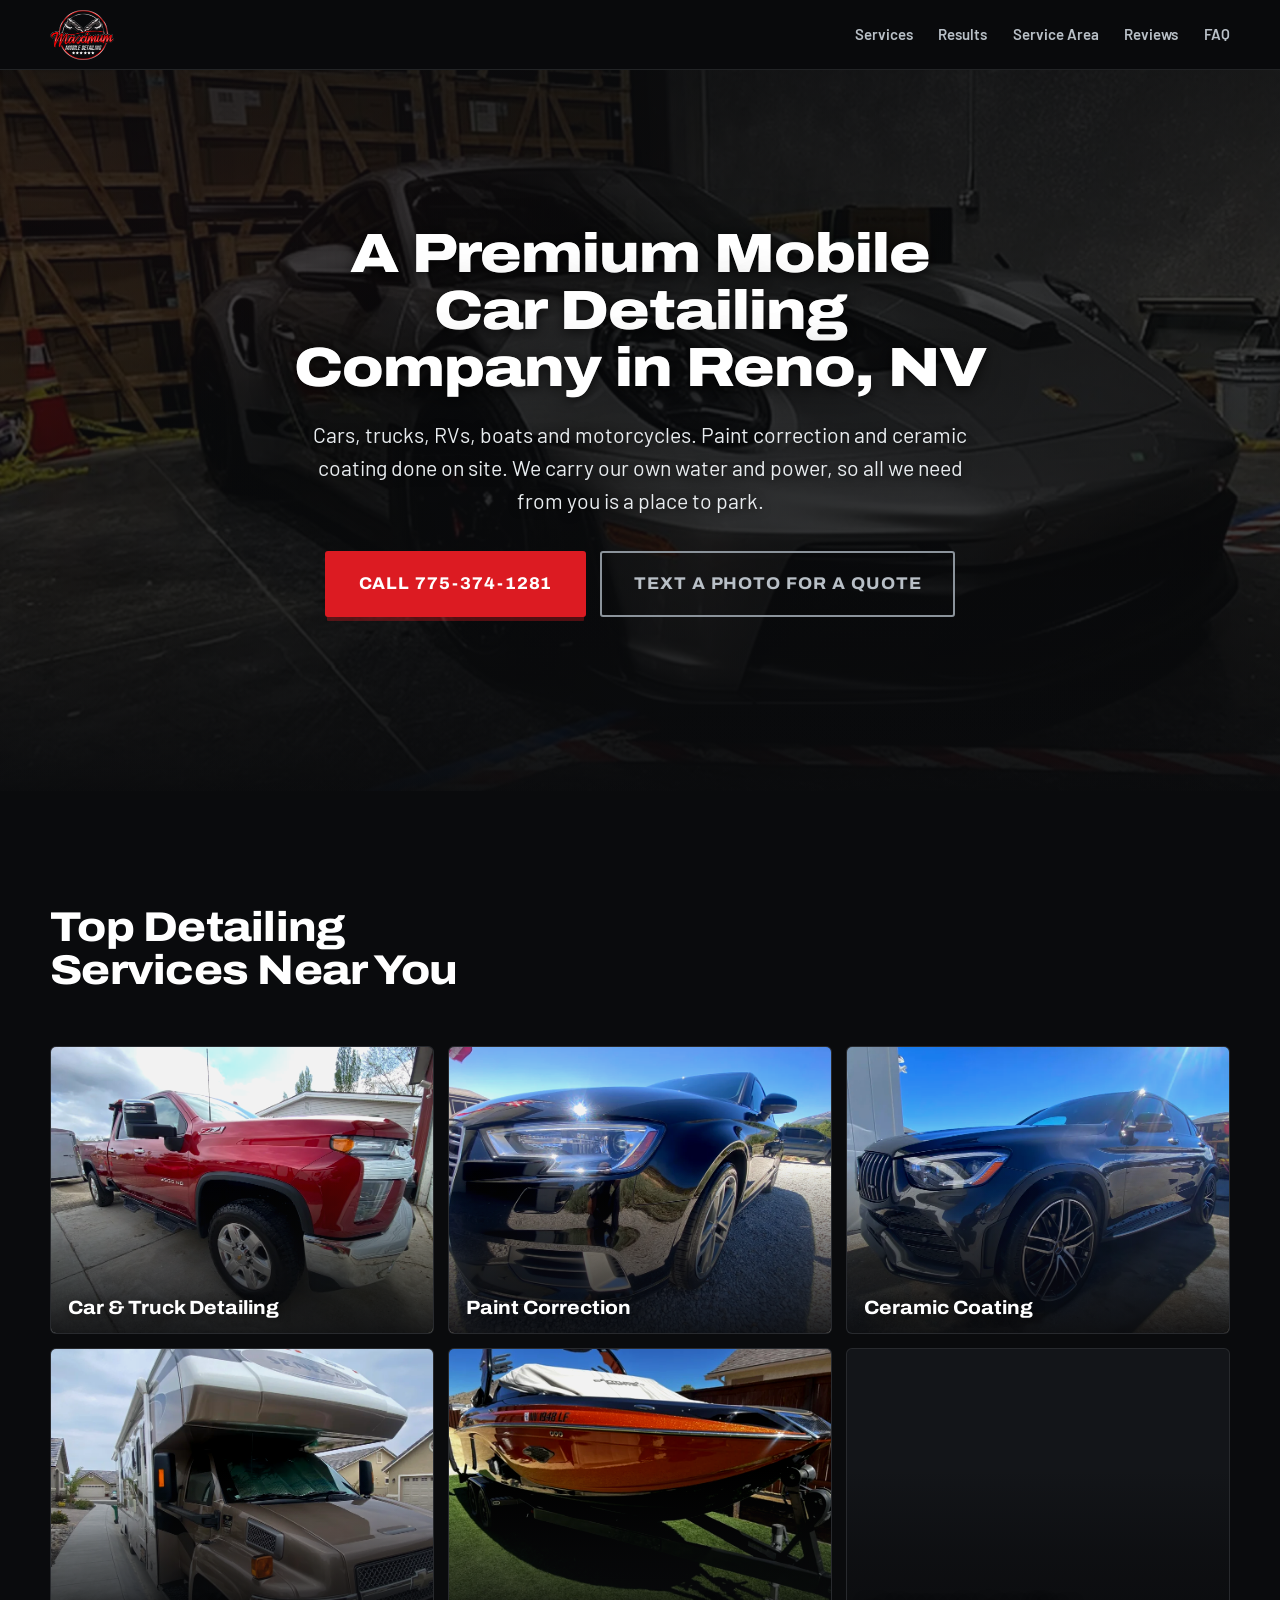
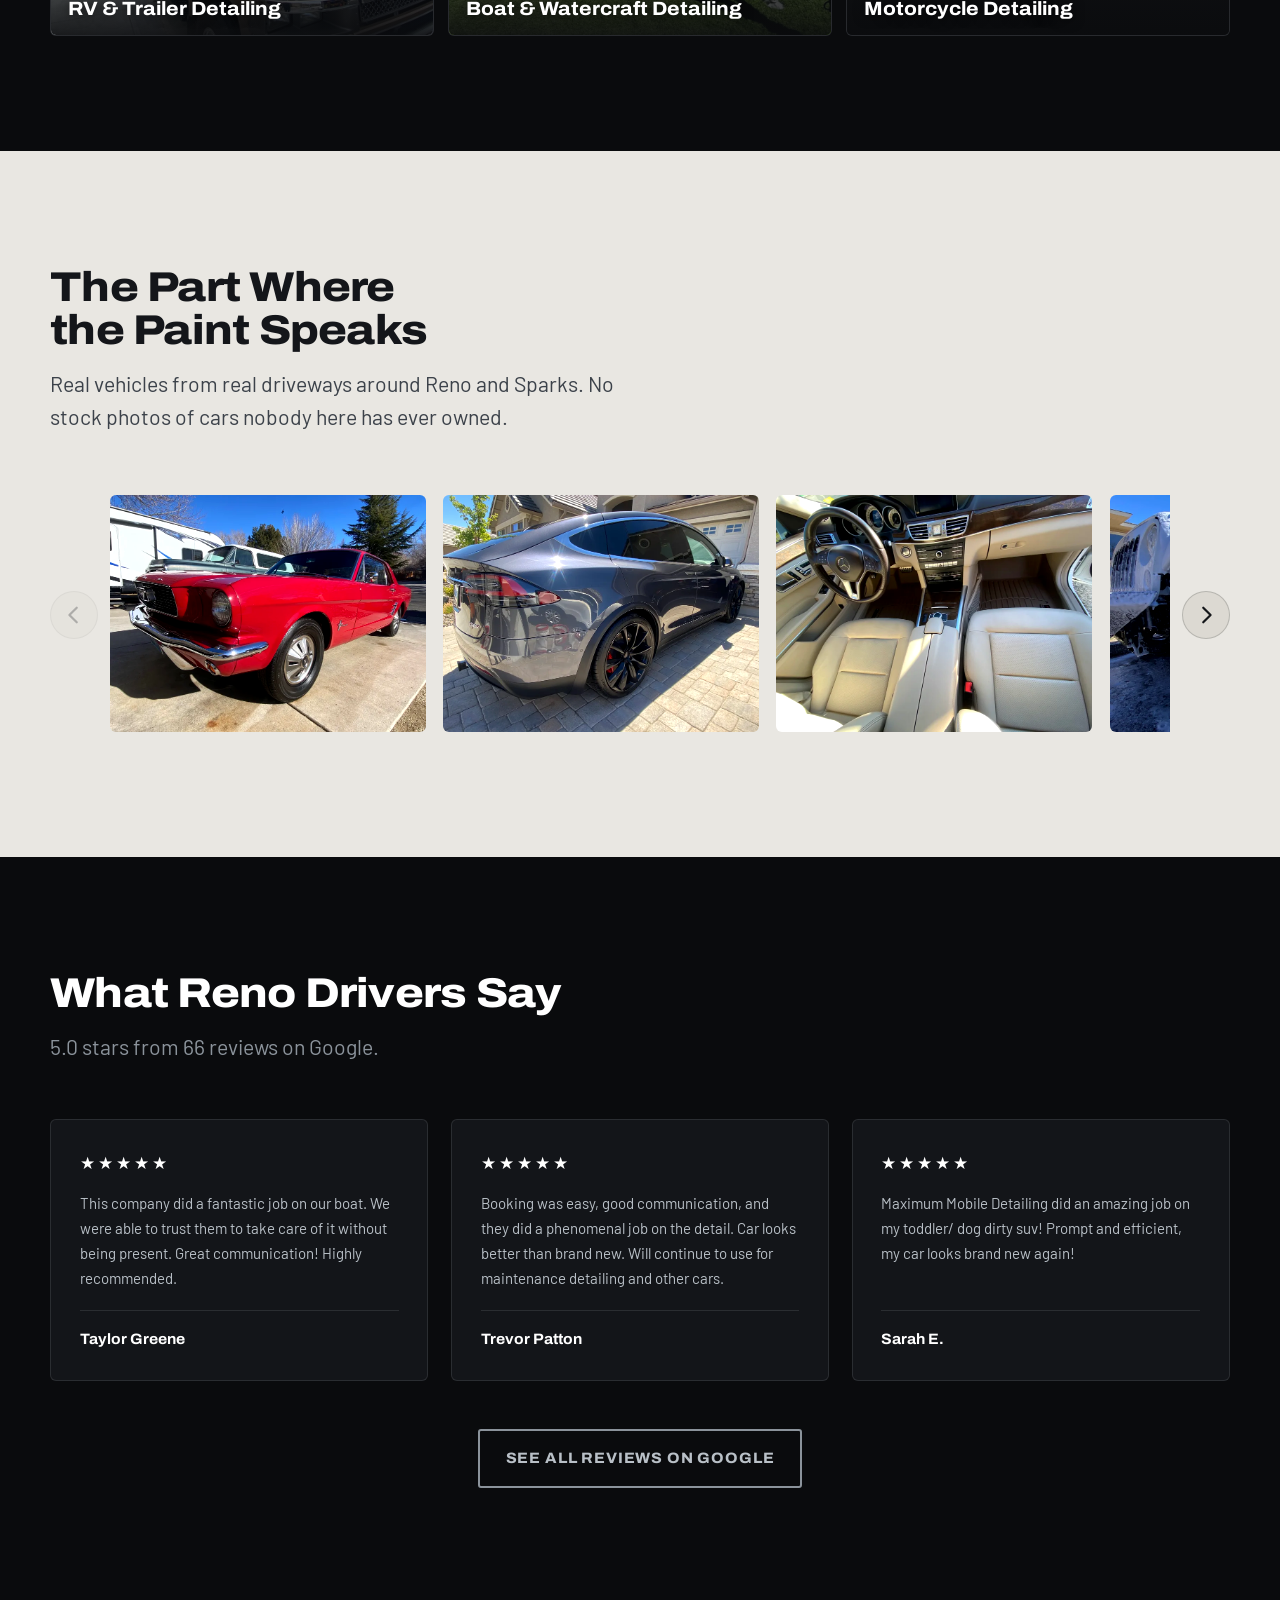
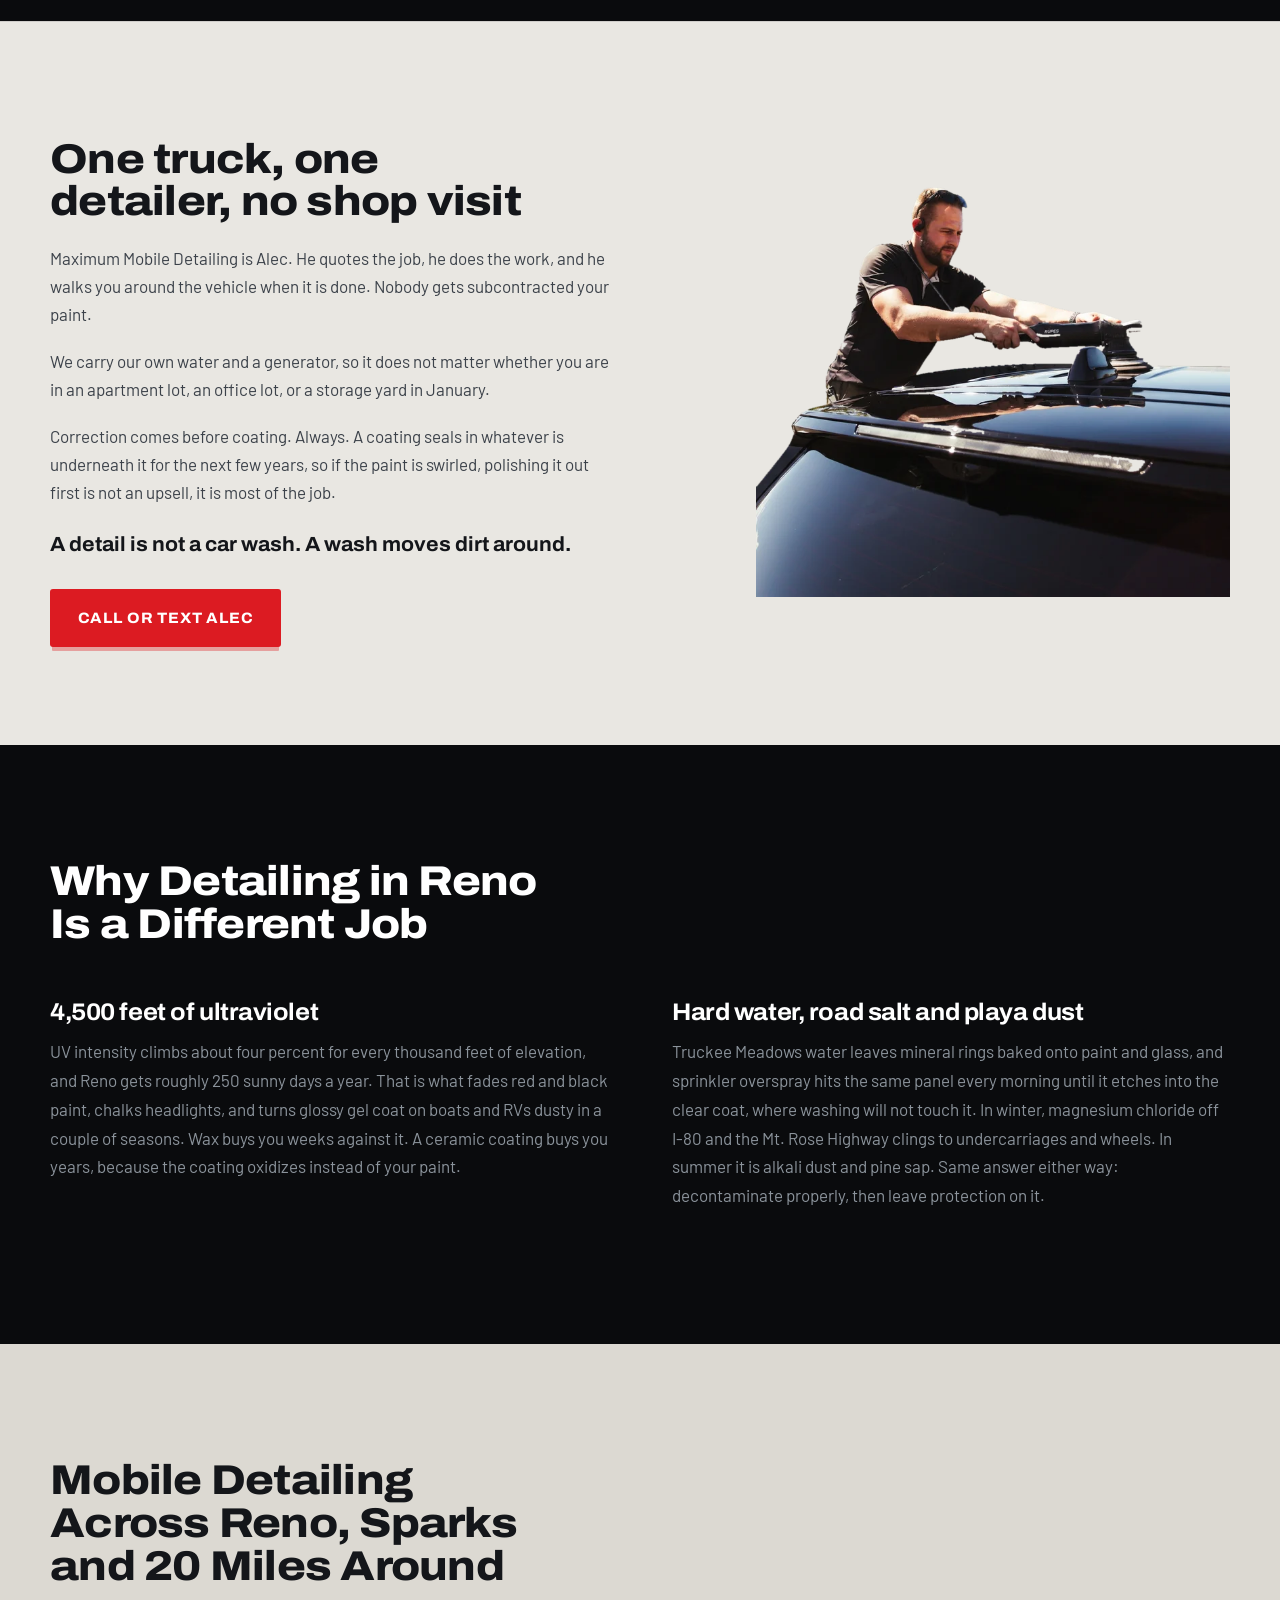
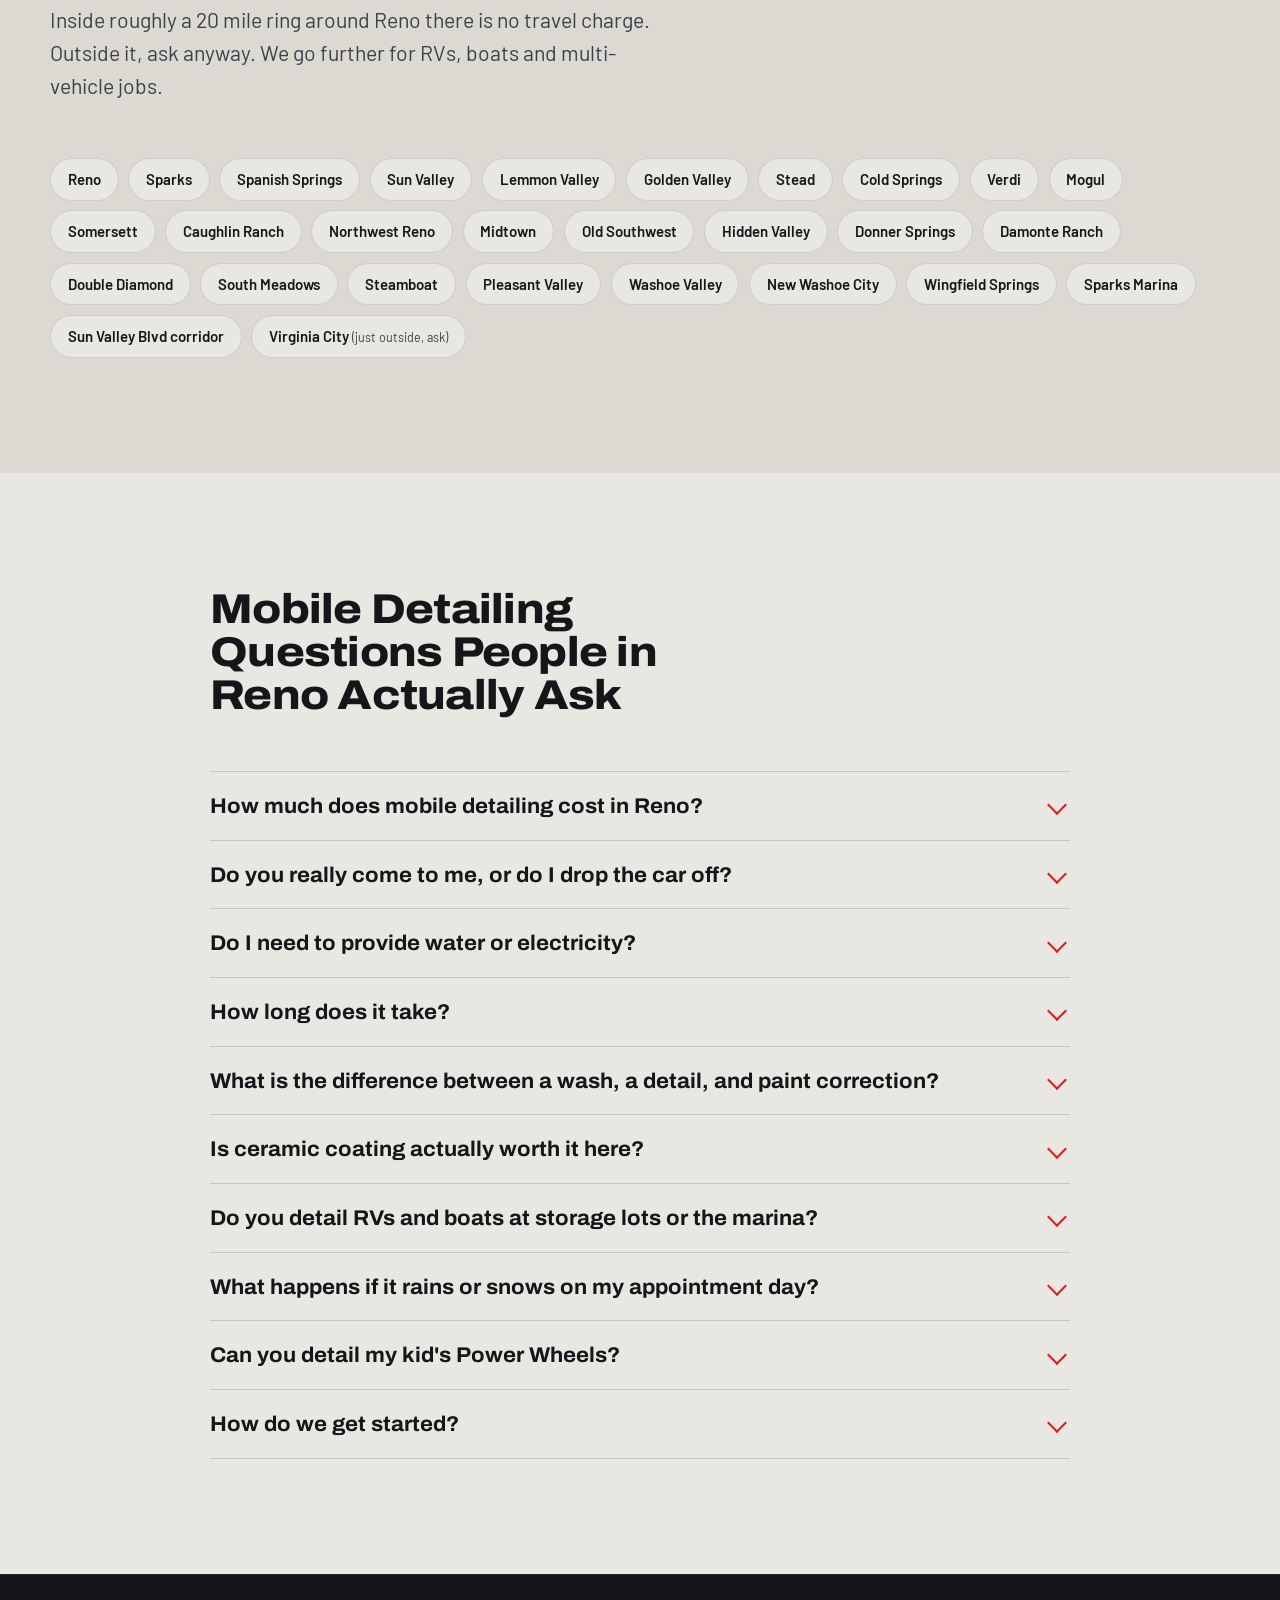
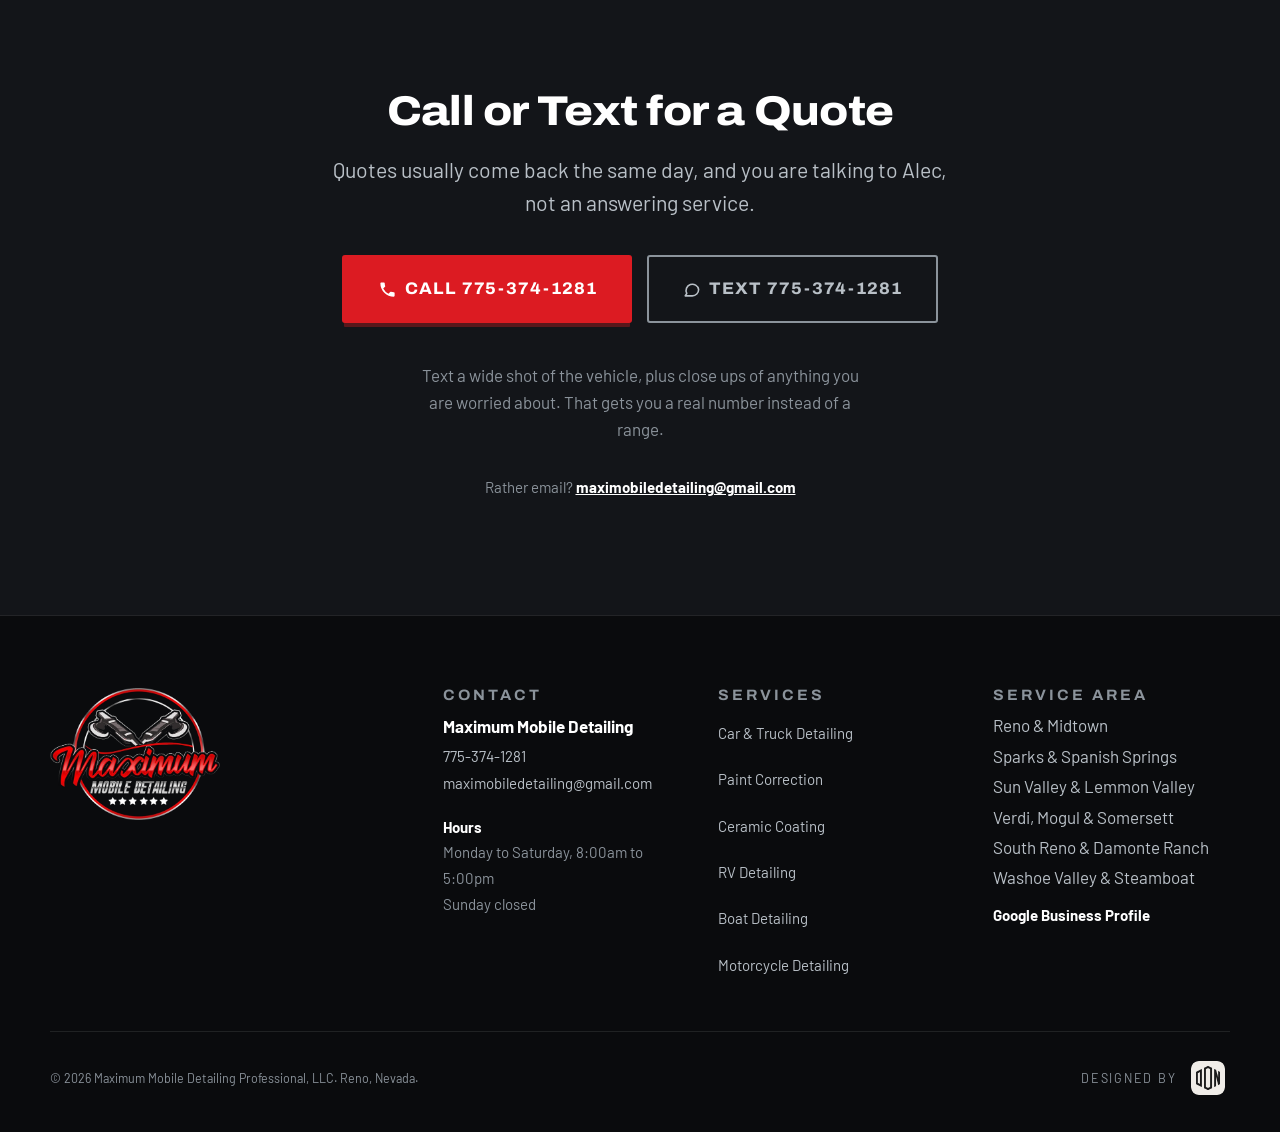
==== commit 3dd34b49: "Strip gallery captions, add gallery arrows on mobile Captions gone: the service names were ones I in" ====
--- a/index.html
+++ b/index.html
@@ -151,27 +151,21 @@
       <div class="gal-track" id="gal-track" tabindex="0" role="region" aria-label="Recent detailing jobs, scrollable">
         <figure class="gal-item">
           <img src="assets/img/gal-mustang.webp" alt="Classic Ford Mustang after a full exterior detail in Reno" width="900" height="675" loading="lazy" decoding="async">
-          <figcaption><b>Classic car detail</b>Ford Mustang</figcaption>
         </figure>
         <figure class="gal-item">
           <img src="assets/img/gal-tesla-modelx.webp" alt="Tesla Model X with a mirror finish after paint correction" width="900" height="675" loading="lazy" decoding="async">
-          <figcaption><b>Paint correction</b>Tesla Model X</figcaption>
         </figure>
         <figure class="gal-item">
           <img src="assets/img/gal-mercedes-interior.webp" alt="Mercedes-Benz interior with the cream leather cleaned and conditioned" width="900" height="675" loading="lazy" decoding="async">
-          <figcaption><b>Interior detail</b>Mercedes-Benz</figcaption>
         </figure>
         <figure class="gal-item">
           <img src="assets/img/gal-jeep-foam.webp" alt="Jeep Wrangler covered in foam during a two bucket hand wash" width="900" height="675" loading="lazy" decoding="async">
-          <figcaption><b>Wash and decontamination</b>Jeep Wrangler</figcaption>
         </figure>
         <figure class="gal-item">
           <img src="assets/img/gal-rangerover.webp" alt="Range Rover Sport detailed and polished in a Reno driveway" width="900" height="675" loading="lazy" decoding="async">
-          <figcaption><b>Exterior detail</b>Range Rover Sport</figcaption>
         </figure>
         <figure class="gal-item">
           <img src="assets/img/gal-classic-leather.webp" alt="Classic sedan rear seats with the leather cleaned and conditioned" width="900" height="675" loading="lazy" decoding="async">
-          <figcaption><b>Leather restored</b>Classic sedan</figcaption>
         </figure>
       </div>
       <button class="gal-btn gal-next" type="button" aria-label="More photos" aria-controls="gal-track">
--- a/styles.css
+++ b/styles.css
@@ -210,7 +210,7 @@
 .gal{position:relative;display:flex;align-items:center;gap:.75rem}
 .gal-track{
   display:flex;gap:1.1rem;overflow-x:auto;scroll-snap-type:x mandatory;
-  scroll-behavior:smooth;scroll-padding-inline:0;padding:.4rem .25rem 1.2rem;
+  scroll-behavior:smooth;scroll-padding-inline:0;padding:.4rem .25rem .6rem;
   scrollbar-width:none;-ms-overflow-style:none;flex:1;min-width:0;
 }
 .gal-track::-webkit-scrollbar{display:none}
@@ -236,8 +236,6 @@
   font-family:var(--ff-d);font-variation-settings:"wdth" 118,"wght" 800;
   font-size:var(--t-sm);letter-spacing:.2em;text-transform:uppercase;color:var(--chrome-dim);
 }
-.gal-item figcaption{margin-top:.75rem;font-size:var(--t-sm);color:var(--ink-2)}
-.gal-item figcaption b{display:block;color:var(--ink);font-family:var(--ff-d);font-variation-settings:"wdth" 104,"wght" 700}
 .gal-btn{
   flex:none;width:48px;height:48px;border-radius:50%;cursor:pointer;
   display:grid;place-items:center;color:var(--ink);
@@ -395,8 +393,17 @@
   :root{--t-h1:2.35rem;--t-h2:1.85rem;--t-h3:1.45rem;--t-h4:1.28rem;--t-lg:1.14rem}
   .hdr-in{gap:.7rem;min-height:60px}
   .svc-grid,.rev-grid{grid-template-columns:1fr}
-  .gal-btn{display:none}
-  .gal-item{flex-basis:min(80%,300px)}
+  /* arrows overlay the track edges on phones rather than flanking it, so they
+     do not eat width off an already narrow screen. swiping still works. */
+  .gal{position:relative;gap:0}
+  .gal-btn{
+    position:absolute;top:calc(50% - 22px);z-index:2;width:44px;height:44px;
+    background:rgba(233,231,226,.93);border-color:rgba(20,22,26,.14);
+    box-shadow:0 4px 16px rgba(20,22,26,.28);backdrop-filter:blur(6px);
+  }
+  .gal-prev{left:4px}
+  .gal-next{right:4px}
+  .gal-item{flex-basis:min(84%,320px)}
   .gal-track{padding-inline:0}
   /* the cut-out runs edge to edge and its bottom lands on the dark section
      below. .wrap is viewport minus 2*--sp here, so negative side margins of
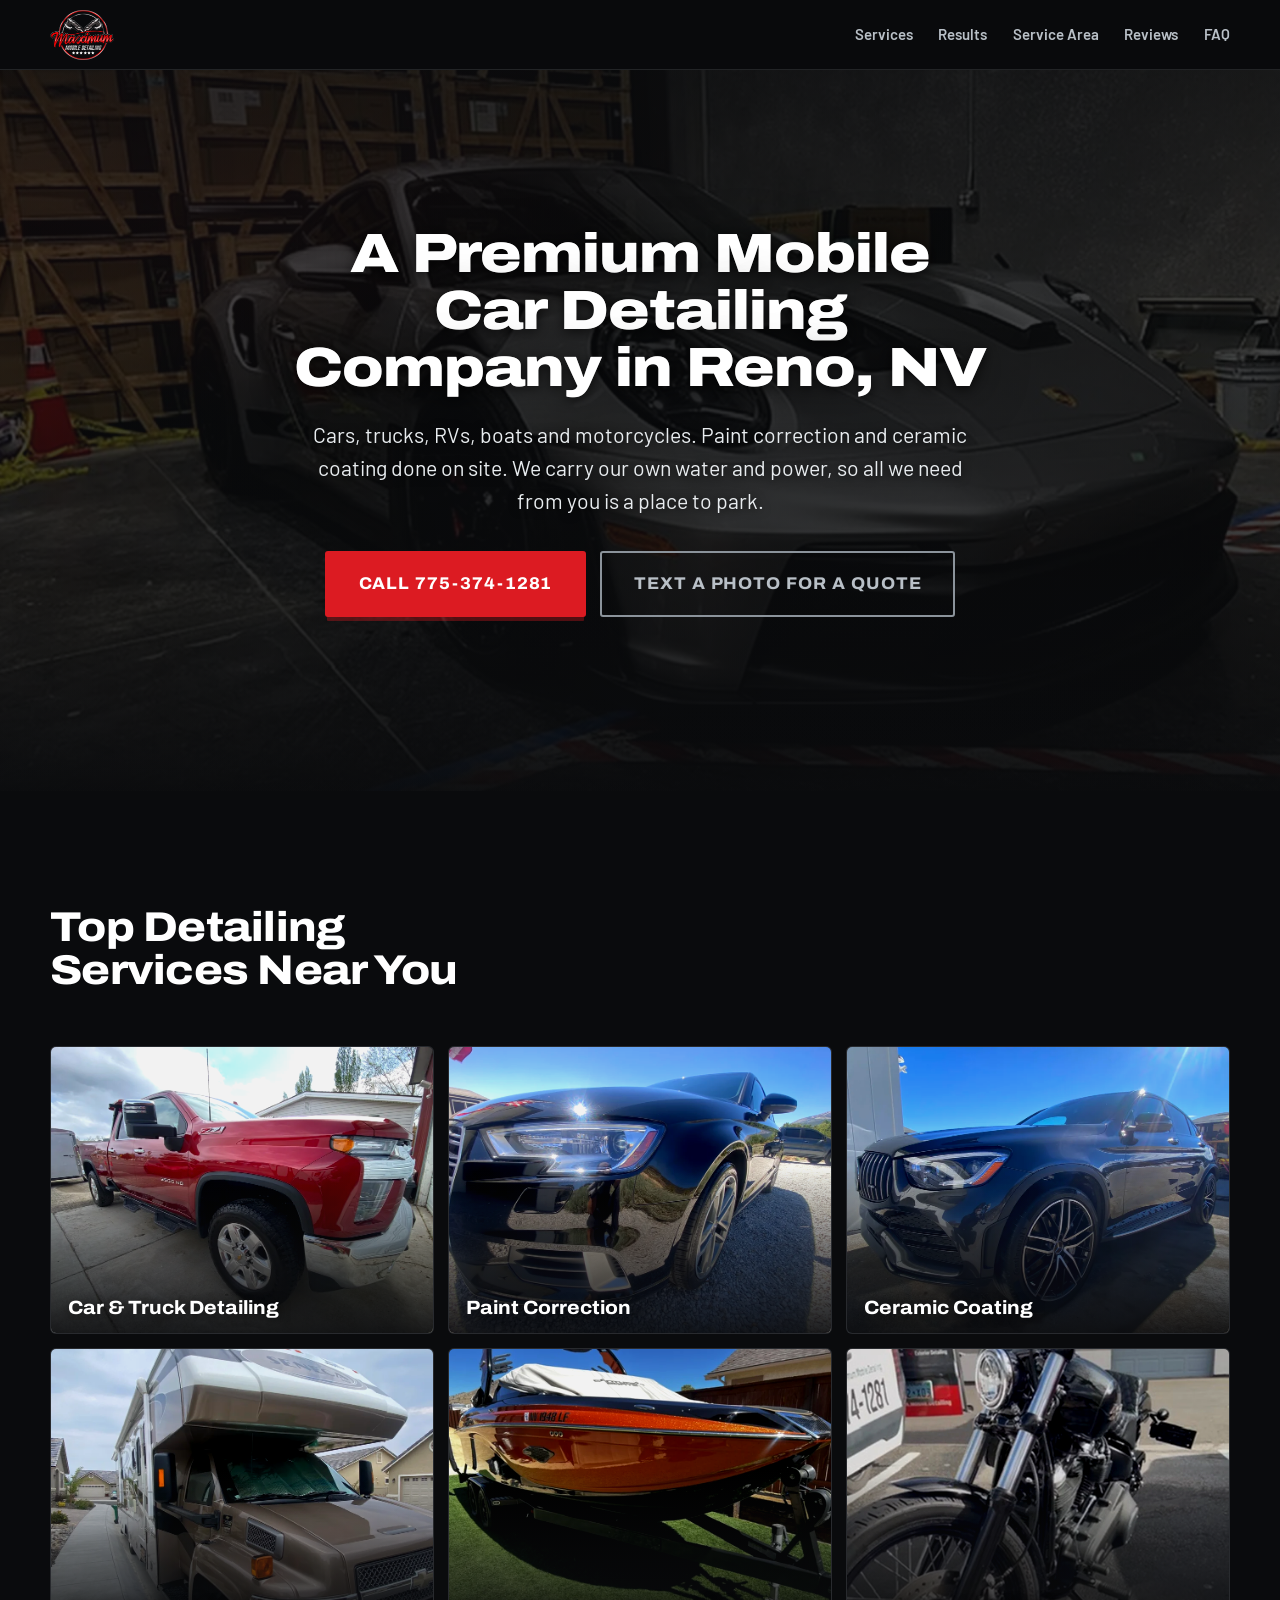
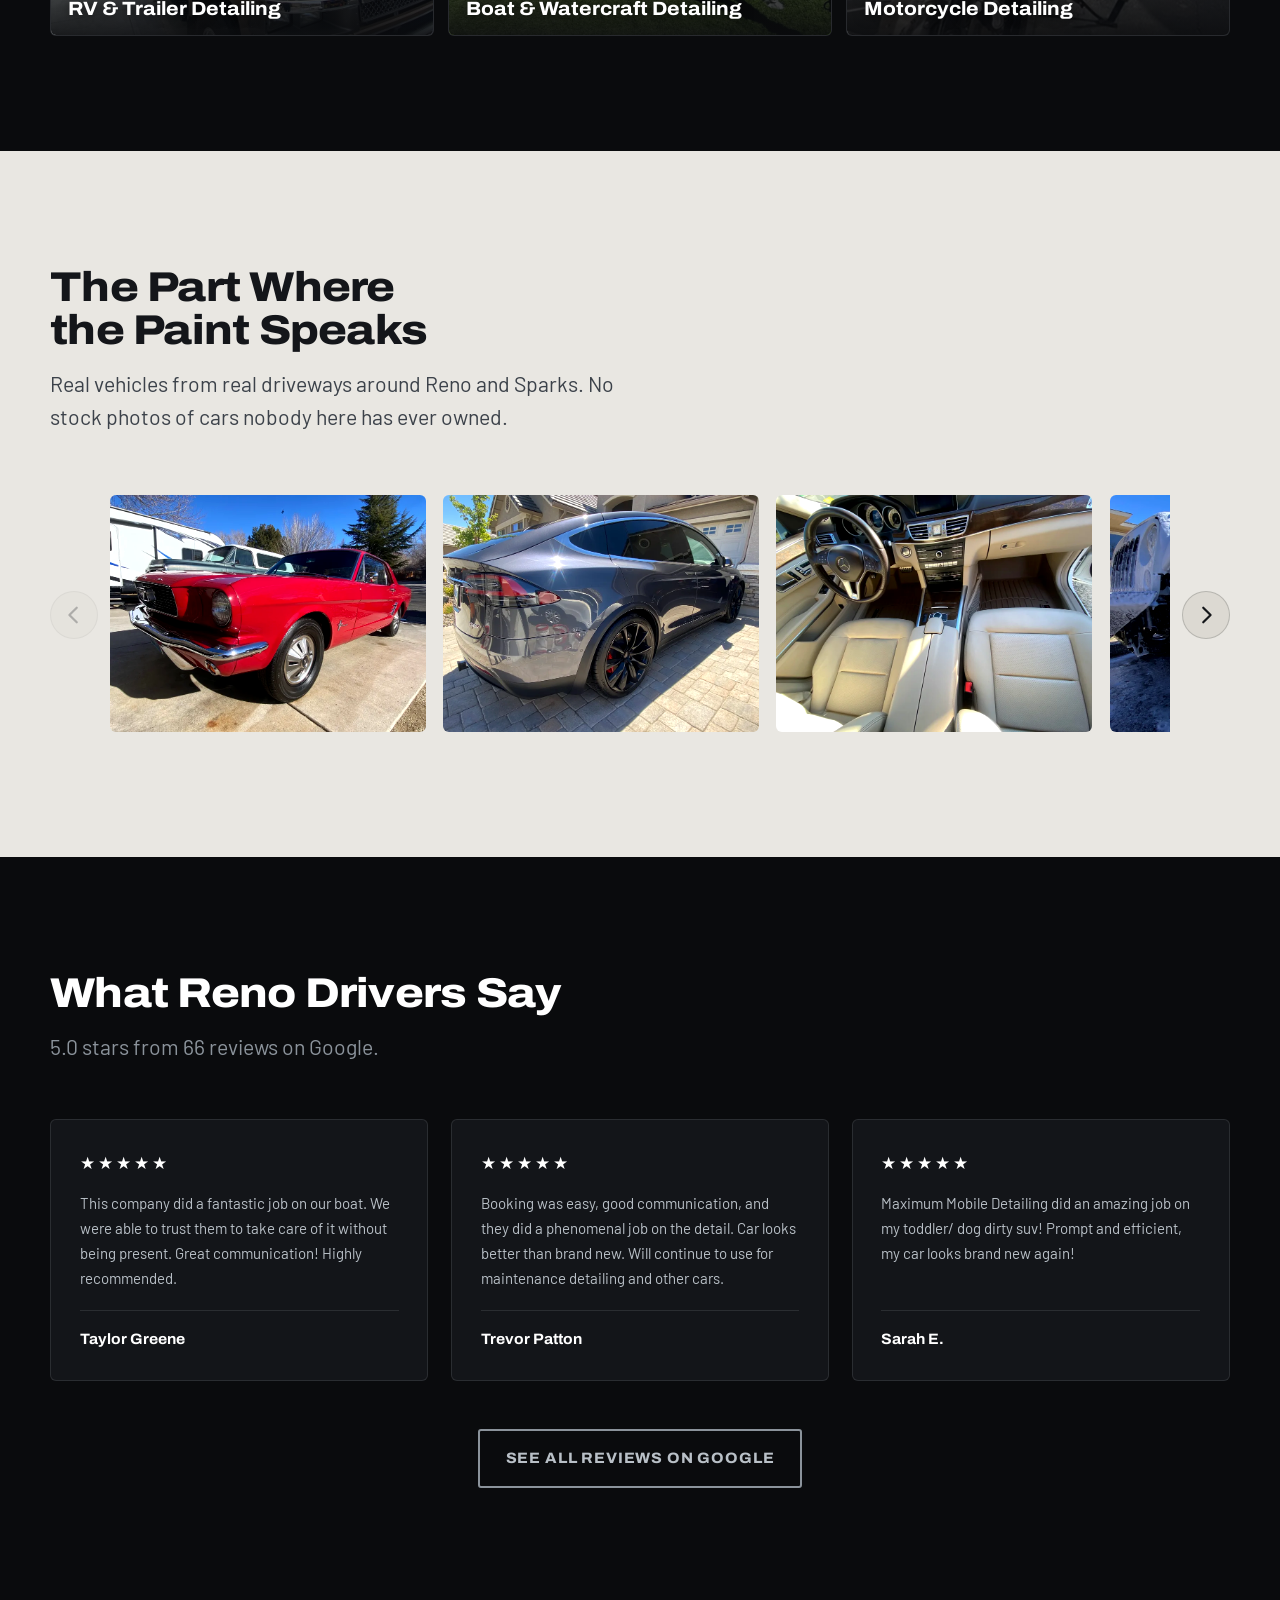
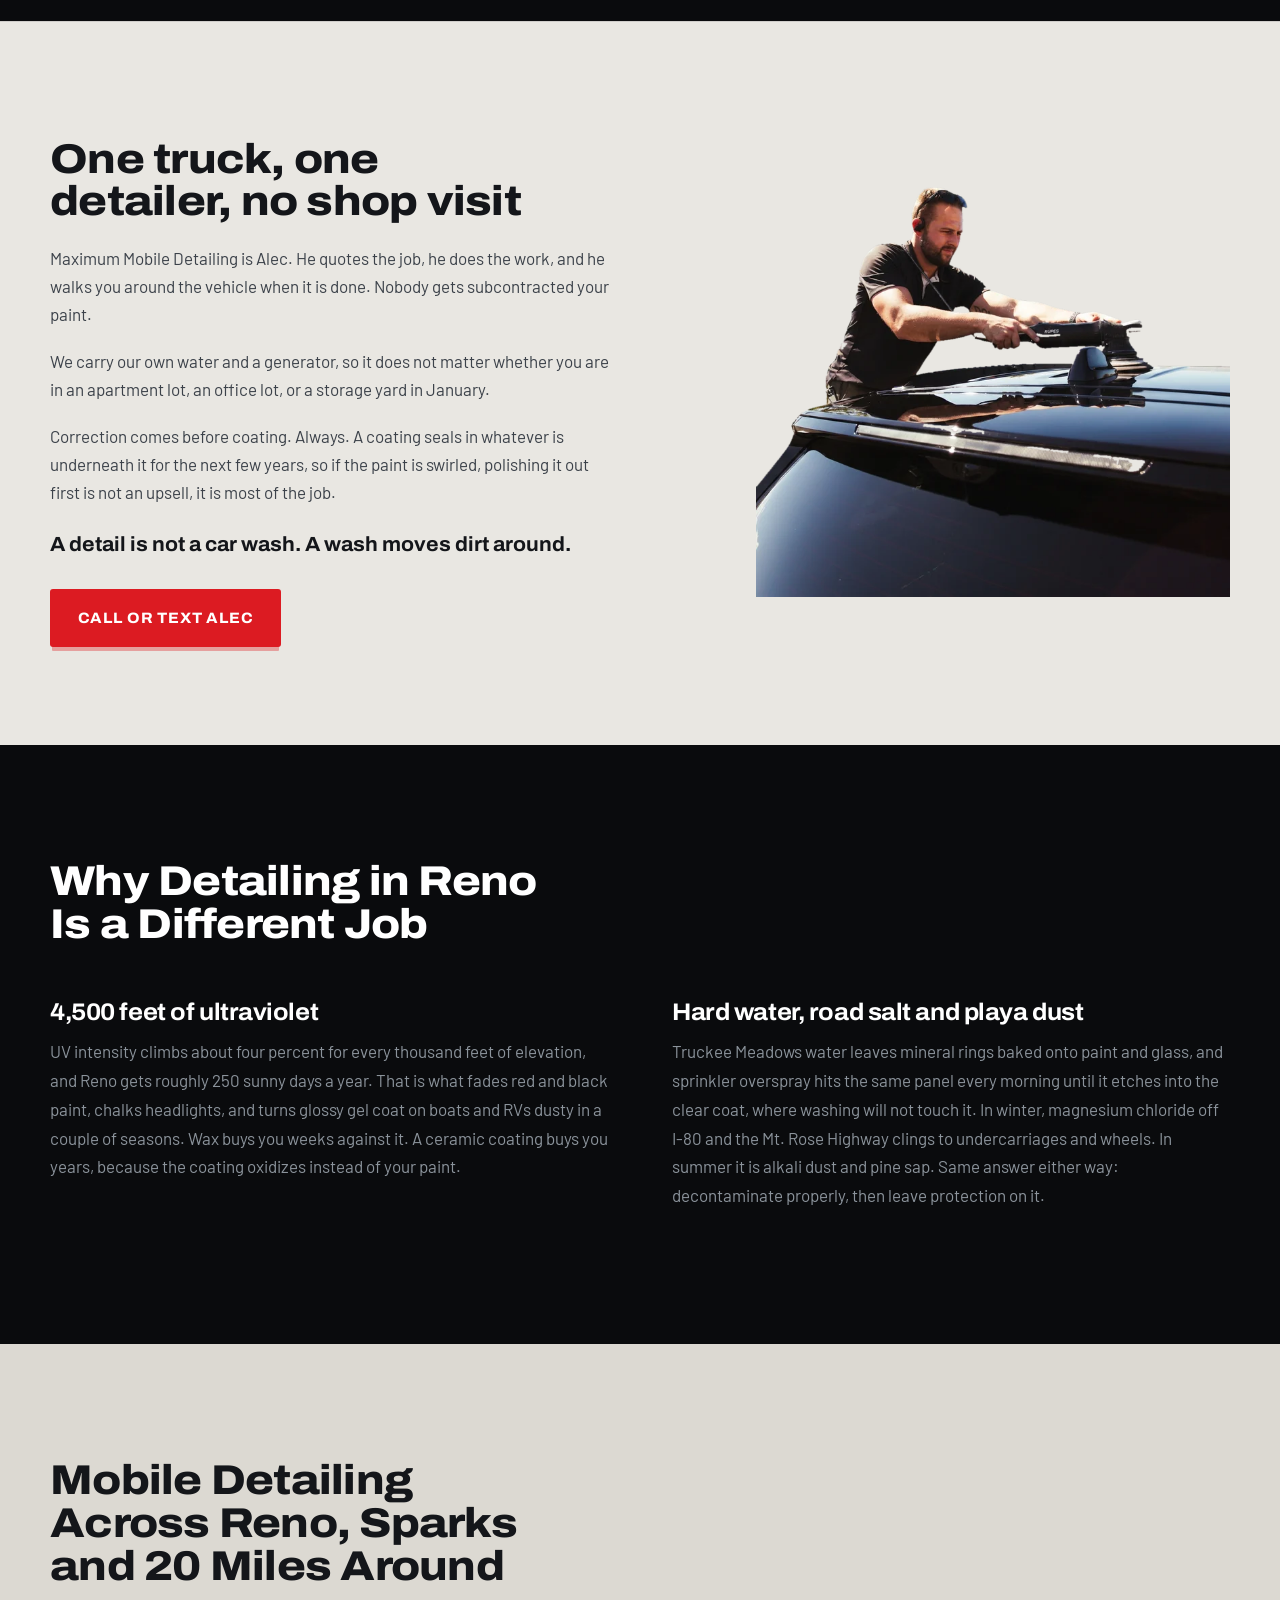
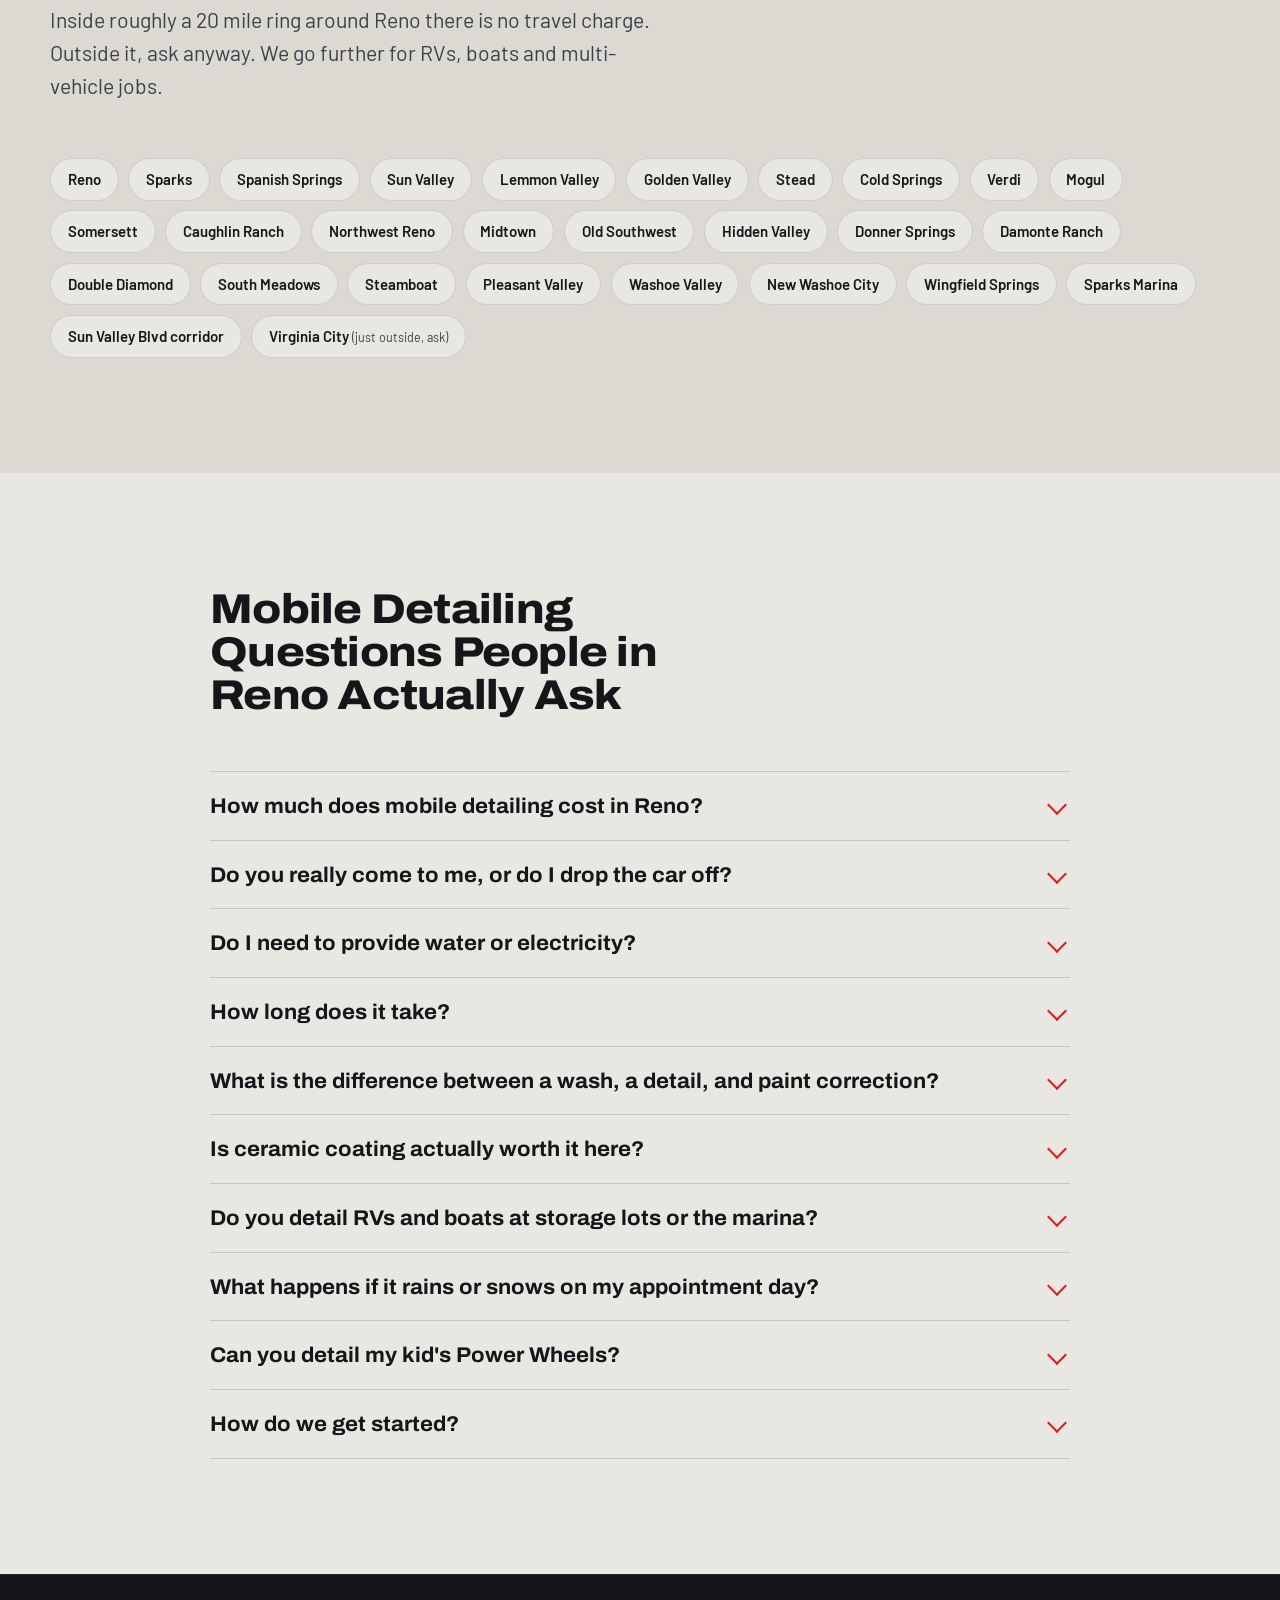
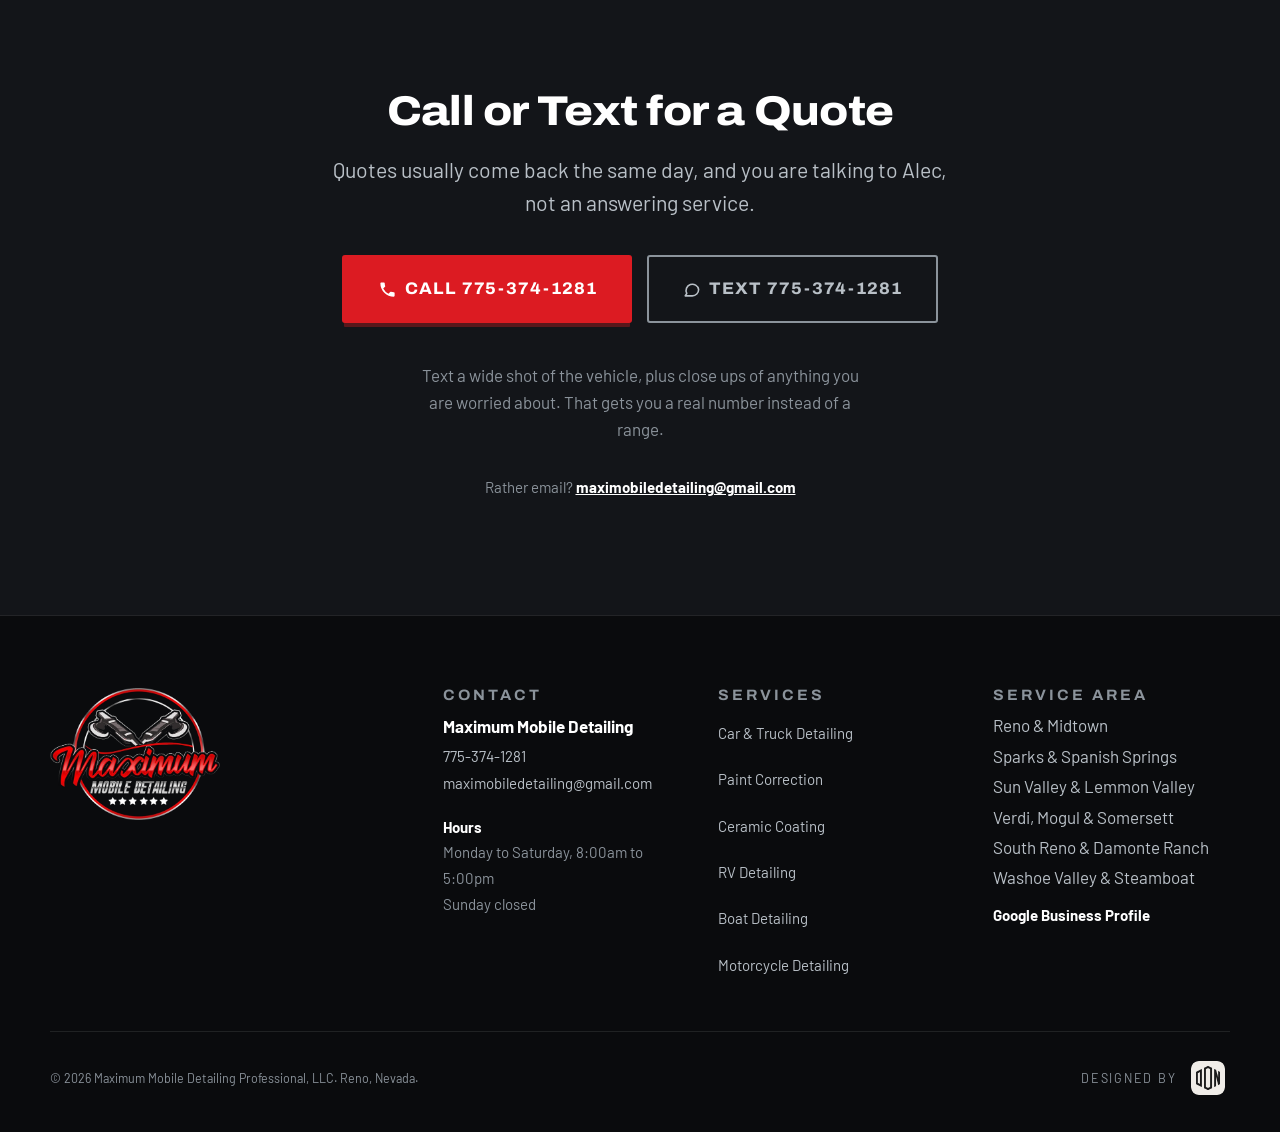
==== commit 5c1c7fa5: "Set the live domain and finish the structured data Domain is maximummobiledetail.com, applied to the" ====
--- a/index.html
+++ b/index.html
@@ -7,13 +7,13 @@
 <!-- ============================================================
      MAXIMUM MOBILE DETAILING  ·  single-page site
      BEFORE YOU PUBLISH, do one find-and-replace:
-       REPLACE-WITH-YOUR-DOMAIN.com  ->  your real domain
+       maximummobiledetail.com  ->  your real domain
      Everything else marked "TODO" is listed in TODO.md
      ============================================================ -->
 
 <title>Mobile Detailing Reno NV | Ceramic Coating &amp; Paint Correction</title>
 <meta name="description" content="Mobile detailing in Reno and Sparks. Car, RV, boat and motorcycle detailing, paint correction and ceramic coating at your driveway. Call 775-374-1281.">
-<link rel="canonical" href="https://REPLACE-WITH-YOUR-DOMAIN.com/">
+<link rel="canonical" href="https://maximummobiledetail.com/">
 <meta name="robots" content="index, follow, max-image-preview:large, max-snippet:-1">
 <meta name="theme-color" content="#0A0B0D">
 <meta name="geo.region" content="US-NV">
@@ -26,16 +26,16 @@
 <meta property="og:locale" content="en_US">
 <meta property="og:title" content="Mobile Detailing in Reno, NV | Maximum Mobile Detailing">
 <meta property="og:description" content="Car, RV, boat and motorcycle detailing, paint correction and ceramic coating. We come to your driveway anywhere within 20 miles of Reno.">
-<meta property="og:url" content="https://REPLACE-WITH-YOUR-DOMAIN.com/">
+<meta property="og:url" content="https://maximummobiledetail.com/">
 <!-- TODO: shoot a real 1200x630 og-image (truck + a finished car). Logo is a stand-in. -->
-<meta property="og:image" content="https://REPLACE-WITH-YOUR-DOMAIN.com/assets/img/og-image.jpg">
+<meta property="og:image" content="https://maximummobiledetail.com/assets/img/og-image.jpg">
 <meta property="og:image:width" content="1200">
 <meta property="og:image:height" content="630">
 <meta property="og:image:alt" content="Maximum Mobile Detailing, Reno Nevada">
 <meta name="twitter:card" content="summary_large_image">
 <meta name="twitter:title" content="Mobile Detailing in Reno, NV | Maximum Mobile Detailing">
 <meta name="twitter:description" content="Car, RV, boat and motorcycle detailing, paint correction and ceramic coating, at your driveway in Reno and Sparks.">
-<meta name="twitter:image" content="https://REPLACE-WITH-YOUR-DOMAIN.com/assets/img/og-image.jpg">
+<meta name="twitter:image" content="https://maximummobiledetail.com/assets/img/og-image.jpg">
 
 <link rel="icon" href="assets/img/favicon-32.png" sizes="32x32" type="image/png">
 <link rel="icon" href="assets/img/icon-192.png" sizes="192x192" type="image/png">
@@ -389,6 +389,8 @@
      No prices anywhere: the site quotes every job.
      aggregateRating is REAL: 5.0 from 66 reviews, read off the Google Business
      Profile on 2026-08-20. Keep the count roughly current or drop the block.
+     Everything else here is verified: legal name and founding date from the
+     state/BBB listings, hours and area from the GBP.
      postalCode 89512 taken from the public BBB and Yahoo listings. Confirm against the GBP.
 ========================================== -->
 <script type="application/ld+json">
@@ -400,15 +402,24 @@
     "LocalBusiness",
     "AutoWash"
    ],
-   "@id": "https://REPLACE-WITH-YOUR-DOMAIN.com/#business",
+   "@id": "https://maximummobiledetail.com/#business",
    "name": "Maximum Mobile Detailing",
    "alternateName": "Maximum Mobile Detailing Reno",
-   "description": "Mobile detailing in Reno, Nevada. Car, RV, boat and motorcycle detailing, paint correction and ceramic coating performed at the customer's location across Reno, Sparks and a 20 mile radius.",
-   "url": "https://REPLACE-WITH-YOUR-DOMAIN.com/",
+   "description": "Mobile detailing in Reno, Nevada. Car, truck, RV, boat and motorcycle detailing, paint correction and ceramic coating performed at the customer's home, office or storage lot across Reno, Sparks and roughly 20 miles around.",
+   "url": "https://maximummobiledetail.com/",
    "telephone": "+1-775-374-1281",
    "email": "maximobiledetailing@gmail.com",
-   "image": "https://REPLACE-WITH-YOUR-DOMAIN.com/assets/img/og-image.jpg",
-   "logo": "https://REPLACE-WITH-YOUR-DOMAIN.com/assets/img/logo-512.png",
+   "image": [
+    "https://maximummobiledetail.com/assets/img/og-image.jpg",
+    "https://maximummobiledetail.com/assets/img/svc-car-detailing.webp",
+    "https://maximummobiledetail.com/assets/img/svc-ceramic-coating.webp"
+   ],
+   "logo": {
+    "@type": "ImageObject",
+    "url": "https://maximummobiledetail.com/assets/img/logo-512.png",
+    "width": 512,
+    "height": 512
+   },
    "currenciesAccepted": "USD",
    "paymentAccepted": "Cash, Credit Card, Debit Card",
    "founder": {
@@ -649,16 +660,18 @@
        "description": "Full interior and exterior mobile detailing for cars, trucks and SUVs, including hand wash, clay bar decontamination, sealant, steam extraction and leather care.",
        "serviceType": "Car and Truck Detailing",
        "provider": {
-        "@id": "https://REPLACE-WITH-YOUR-DOMAIN.com/#business"
+        "@id": "https://maximummobiledetail.com/#business"
        },
        "areaServed": {
-        "@type": "City",
-        "name": "Reno",
-        "containedInPlace": {
-         "@type": "State",
-         "name": "Nevada"
-        }
-       }
+        "@type": "GeoCircle",
+        "geoMidpoint": {
+         "@type": "GeoCoordinates",
+         "latitude": 39.5296,
+         "longitude": -119.8138
+        },
+        "geoRadius": "32186"
+       },
+       "url": "https://maximummobiledetail.com/#car-detailing"
       },
       "availability": "https://schema.org/InStock"
      },
@@ -670,16 +683,18 @@
        "description": "Machine polishing to permanently remove swirl marks, spider webbing, water spot etching and light scratches from automotive clear coat.",
        "serviceType": "Paint Correction",
        "provider": {
-        "@id": "https://REPLACE-WITH-YOUR-DOMAIN.com/#business"
+        "@id": "https://maximummobiledetail.com/#business"
        },
        "areaServed": {
-        "@type": "City",
-        "name": "Reno",
-        "containedInPlace": {
-         "@type": "State",
-         "name": "Nevada"
-        }
-       }
+        "@type": "GeoCircle",
+        "geoMidpoint": {
+         "@type": "GeoCoordinates",
+         "latitude": 39.5296,
+         "longitude": -119.8138
+        },
+        "geoRadius": "32186"
+       },
+       "url": "https://maximummobiledetail.com/#paint-correction"
       },
       "availability": "https://schema.org/InStock"
      },
@@ -691,16 +706,18 @@
        "description": "Professional ceramic coating application that bonds to the clear coat and provides multi-year UV and chemical protection with hydrophobic behavior.",
        "serviceType": "Ceramic Coating",
        "provider": {
-        "@id": "https://REPLACE-WITH-YOUR-DOMAIN.com/#business"
+        "@id": "https://maximummobiledetail.com/#business"
        },
        "areaServed": {
-        "@type": "City",
-        "name": "Reno",
-        "containedInPlace": {
-         "@type": "State",
-         "name": "Nevada"
-        }
-       }
+        "@type": "GeoCircle",
+        "geoMidpoint": {
+         "@type": "GeoCoordinates",
+         "latitude": 39.5296,
+         "longitude": -119.8138
+        },
+        "geoRadius": "32186"
+       },
+       "url": "https://maximummobiledetail.com/#ceramic-coating"
       },
       "availability": "https://schema.org/InStock"
      },
@@ -712,16 +729,18 @@
        "description": "Mobile RV and trailer detailing including black streak and oxidation removal, gel coat polishing, roof cleaning and full interior detail.",
        "serviceType": "RV Detailing",
        "provider": {
-        "@id": "https://REPLACE-WITH-YOUR-DOMAIN.com/#business"
+        "@id": "https://maximummobiledetail.com/#business"
        },
        "areaServed": {
-        "@type": "City",
-        "name": "Reno",
-        "containedInPlace": {
-         "@type": "State",
-         "name": "Nevada"
-        }
-       }
+        "@type": "GeoCircle",
+        "geoMidpoint": {
+         "@type": "GeoCoordinates",
+         "latitude": 39.5296,
+         "longitude": -119.8138
+        },
+        "geoRadius": "32186"
+       },
+       "url": "https://maximummobiledetail.com/#rv-detailing"
       },
       "availability": "https://schema.org/InStock"
      },
@@ -733,16 +752,18 @@
        "description": "Mobile boat and watercraft detailing including waterline stain removal, gel coat compounding and polishing, and vinyl seat cleaning.",
        "serviceType": "Boat Detailing",
        "provider": {
-        "@id": "https://REPLACE-WITH-YOUR-DOMAIN.com/#business"
+        "@id": "https://maximummobiledetail.com/#business"
        },
        "areaServed": {
-        "@type": "City",
-        "name": "Reno",
-        "containedInPlace": {
-         "@type": "State",
-         "name": "Nevada"
-        }
-       }
+        "@type": "GeoCircle",
+        "geoMidpoint": {
+         "@type": "GeoCoordinates",
+         "latitude": 39.5296,
+         "longitude": -119.8138
+        },
+        "geoRadius": "32186"
+       },
+       "url": "https://maximummobiledetail.com/#boat-detailing"
       },
       "availability": "https://schema.org/InStock"
      },
@@ -754,16 +775,18 @@
        "description": "Mobile motorcycle detailing including chrome and aluminum polishing, chain and engine degreasing, leather care and paint sealing.",
        "serviceType": "Motorcycle Detailing",
        "provider": {
-        "@id": "https://REPLACE-WITH-YOUR-DOMAIN.com/#business"
+        "@id": "https://maximummobiledetail.com/#business"
        },
        "areaServed": {
-        "@type": "City",
-        "name": "Reno",
-        "containedInPlace": {
-         "@type": "State",
-         "name": "Nevada"
-        }
-       }
+        "@type": "GeoCircle",
+        "geoMidpoint": {
+         "@type": "GeoCoordinates",
+         "latitude": 39.5296,
+         "longitude": -119.8138
+        },
+        "geoRadius": "32186"
+       },
+       "url": "https://maximummobiledetail.com/#motorcycle-detailing"
       },
       "availability": "https://schema.org/InStock"
      }
@@ -777,38 +800,64 @@
     "reviewCount": 66,
     "bestRating": "5",
     "worstRating": "1"
+   },
+   "contactPoint": [
+    {
+     "@type": "ContactPoint",
+     "telephone": "+1-775-374-1281",
+     "contactType": "customer service",
+     "areaServed": "US-NV",
+     "availableLanguage": "English"
+    }
+   ],
+   "slogan": "We come to you.",
+   "additionalType": "https://en.wikipedia.org/wiki/Auto_detailing",
+   "isAccessibleForFree": false
+  },
+  {
+   "@type": "WebSite",
+   "@id": "https://maximummobiledetail.com/#website",
+   "url": "https://maximummobiledetail.com/",
+   "name": "Maximum Mobile Detailing",
+   "publisher": {
+    "@id": "https://maximummobiledetail.com/#business"
+   },
+   "inLanguage": "en-US",
+   "description": "Mobile detailing in Reno, Nevada. Car, truck, RV, boat and motorcycle detailing, paint correction and ceramic coating performed at the customer's home, office or storage lot across Reno, Sparks and roughly 20 miles around."
+  },
+  {
+   "@type": "WebPage",
+   "@id": "https://maximummobiledetail.com/#webpage",
+   "url": "https://maximummobiledetail.com/",
+   "name": "Mobile Detailing Reno NV | Ceramic Coating & Paint Correction",
+   "isPartOf": {
+    "@id": "https://maximummobiledetail.com/#website"
+   },
+   "about": {
+    "@id": "https://maximummobiledetail.com/#business"
+   },
+   "primaryImageOfPage": {
+    "@type": "ImageObject",
+    "url": "https://maximummobiledetail.com/assets/img/og-image.jpg"
+   },
+   "inLanguage": "en-US",
+   "description": "Mobile detailing in Reno and Sparks. Car, RV, boat and motorcycle detailing, paint correction and ceramic coating at your driveway.",
+   "datePublished": "2026-08-21",
+   "breadcrumb": {
+    "@type": "BreadcrumbList",
+    "itemListElement": [
+     {
+      "@type": "ListItem",
+      "position": 1,
+      "name": "Home",
+      "item": "https://maximummobiledetail.com/"
+     }
+    ]
    }
   },
   {
-   "@type": "WebSite",
-   "@id": "https://REPLACE-WITH-YOUR-DOMAIN.com/#website",
-   "url": "https://REPLACE-WITH-YOUR-DOMAIN.com/",
-   "name": "Maximum Mobile Detailing",
-   "publisher": {
-    "@id": "https://REPLACE-WITH-YOUR-DOMAIN.com/#business"
-   },
-   "inLanguage": "en-US"
-  },
-  {
-   "@type": "WebPage",
-   "@id": "https://REPLACE-WITH-YOUR-DOMAIN.com/#webpage",
-   "url": "https://REPLACE-WITH-YOUR-DOMAIN.com/",
-   "name": "Mobile Detailing Reno NV | Ceramic Coating & Paint Correction",
-   "isPartOf": {
-    "@id": "https://REPLACE-WITH-YOUR-DOMAIN.com/#website"
-   },
-   "about": {
-    "@id": "https://REPLACE-WITH-YOUR-DOMAIN.com/#business"
-   },
-   "primaryImageOfPage": {
-    "@type": "ImageObject",
-    "url": "https://REPLACE-WITH-YOUR-DOMAIN.com/assets/img/og-image.jpg"
-   },
-   "inLanguage": "en-US"
-  },
-  {
    "@type": "FAQPage",
-   "@id": "https://REPLACE-WITH-YOUR-DOMAIN.com/#faq",
+   "@id": "https://maximummobiledetail.com/#faq",
    "mainEntity": [
     {
      "@type": "Question",
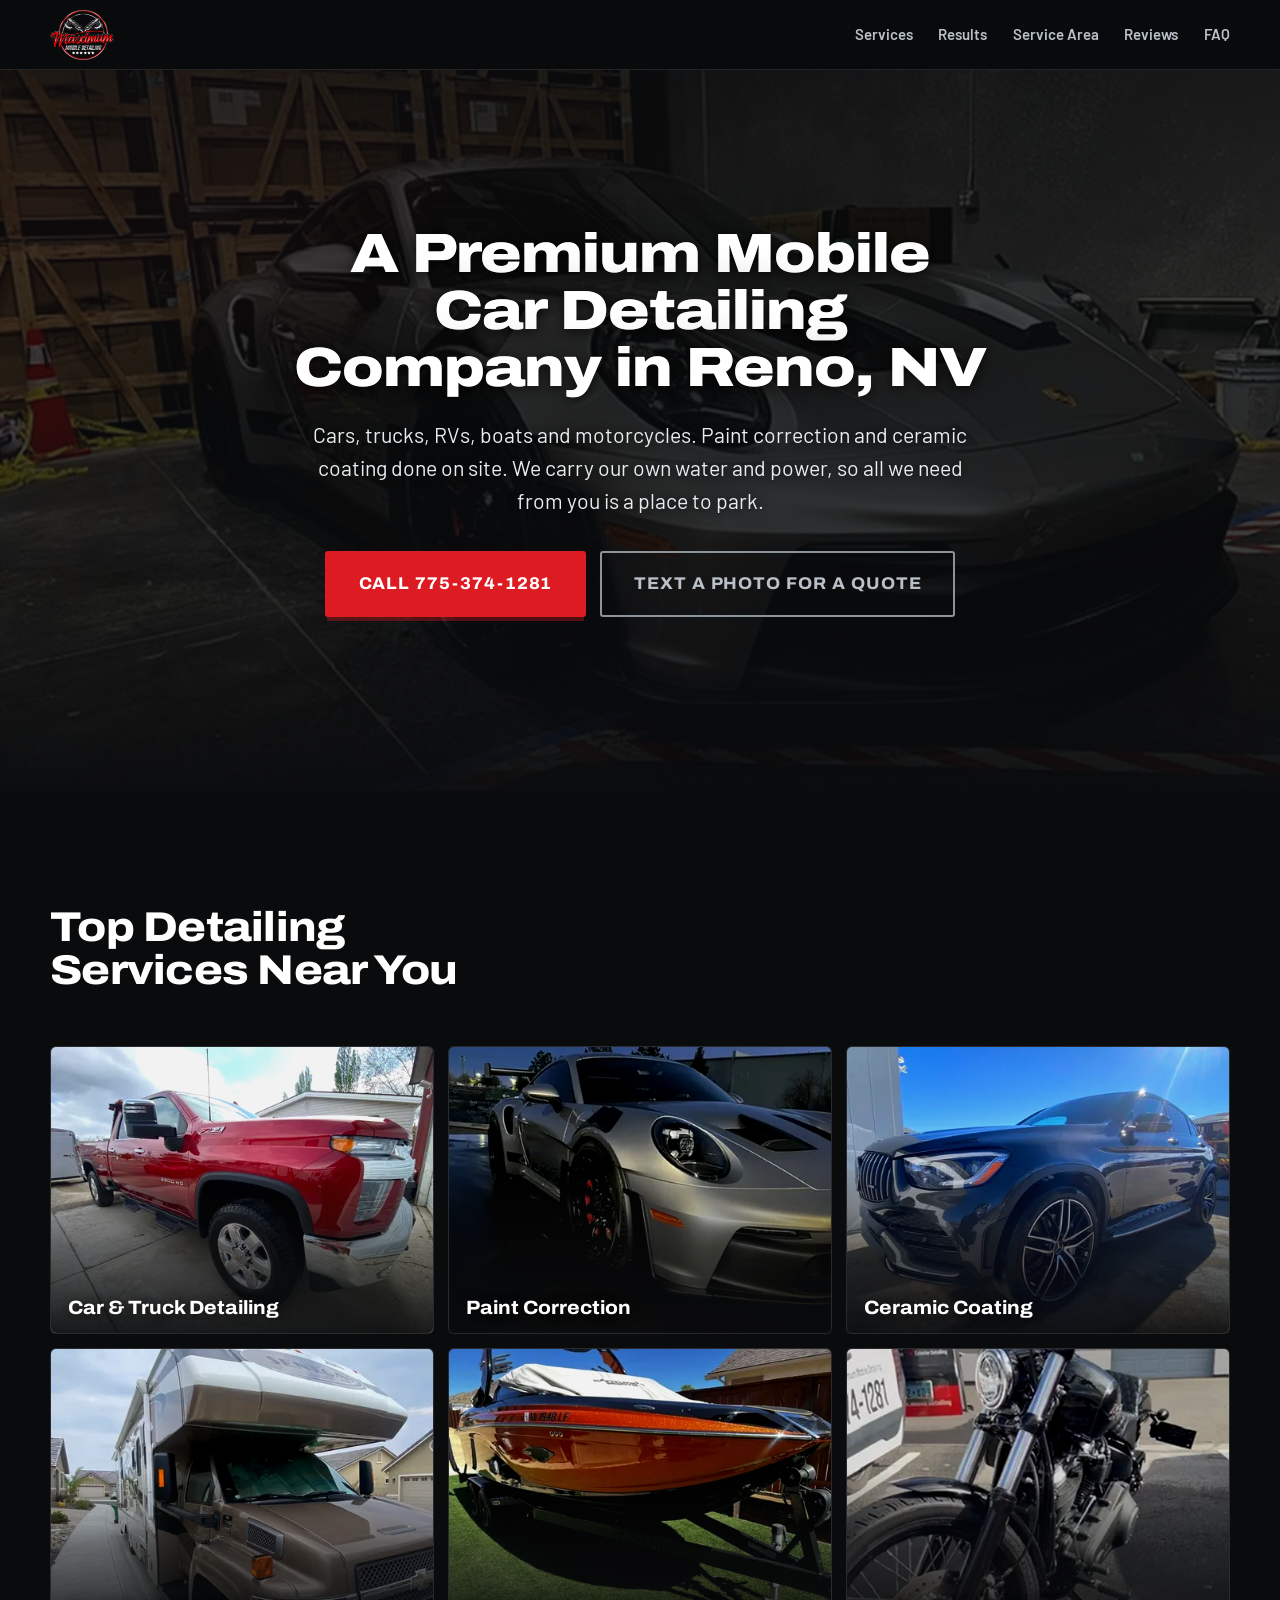
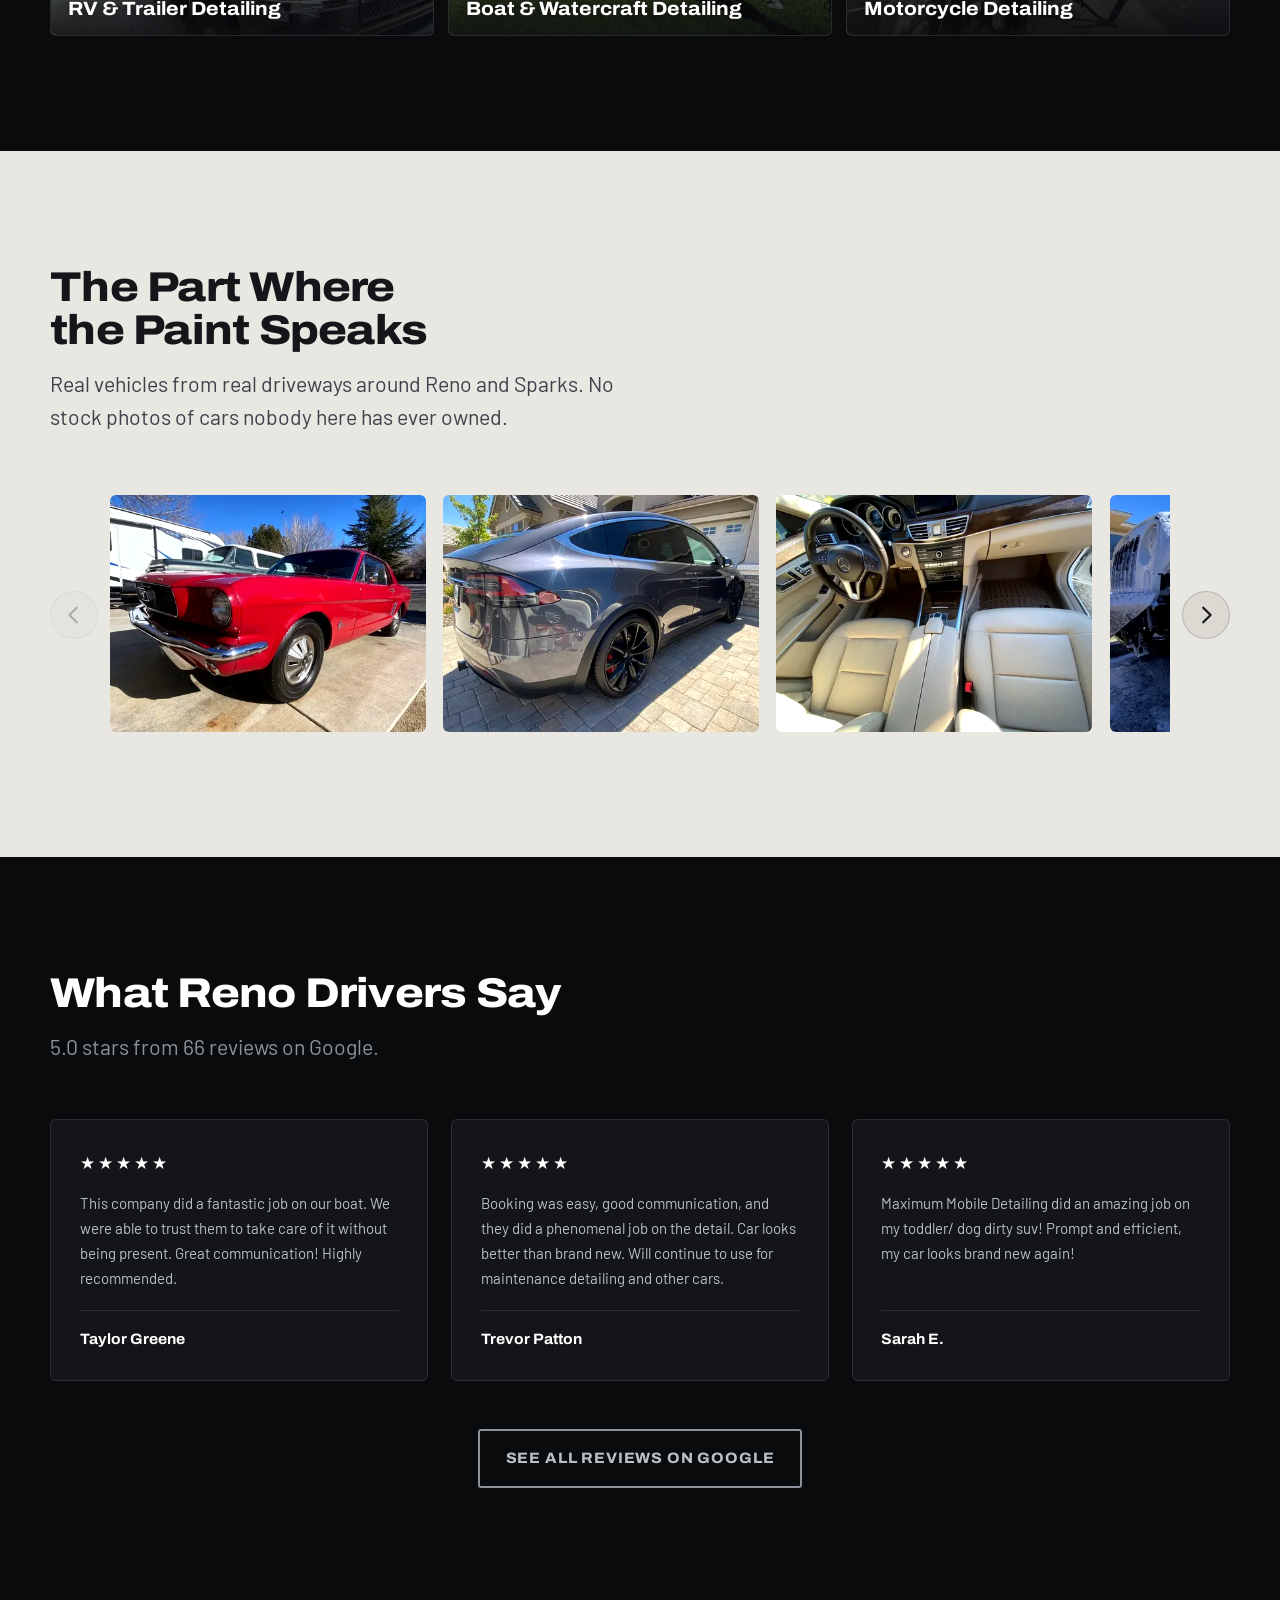
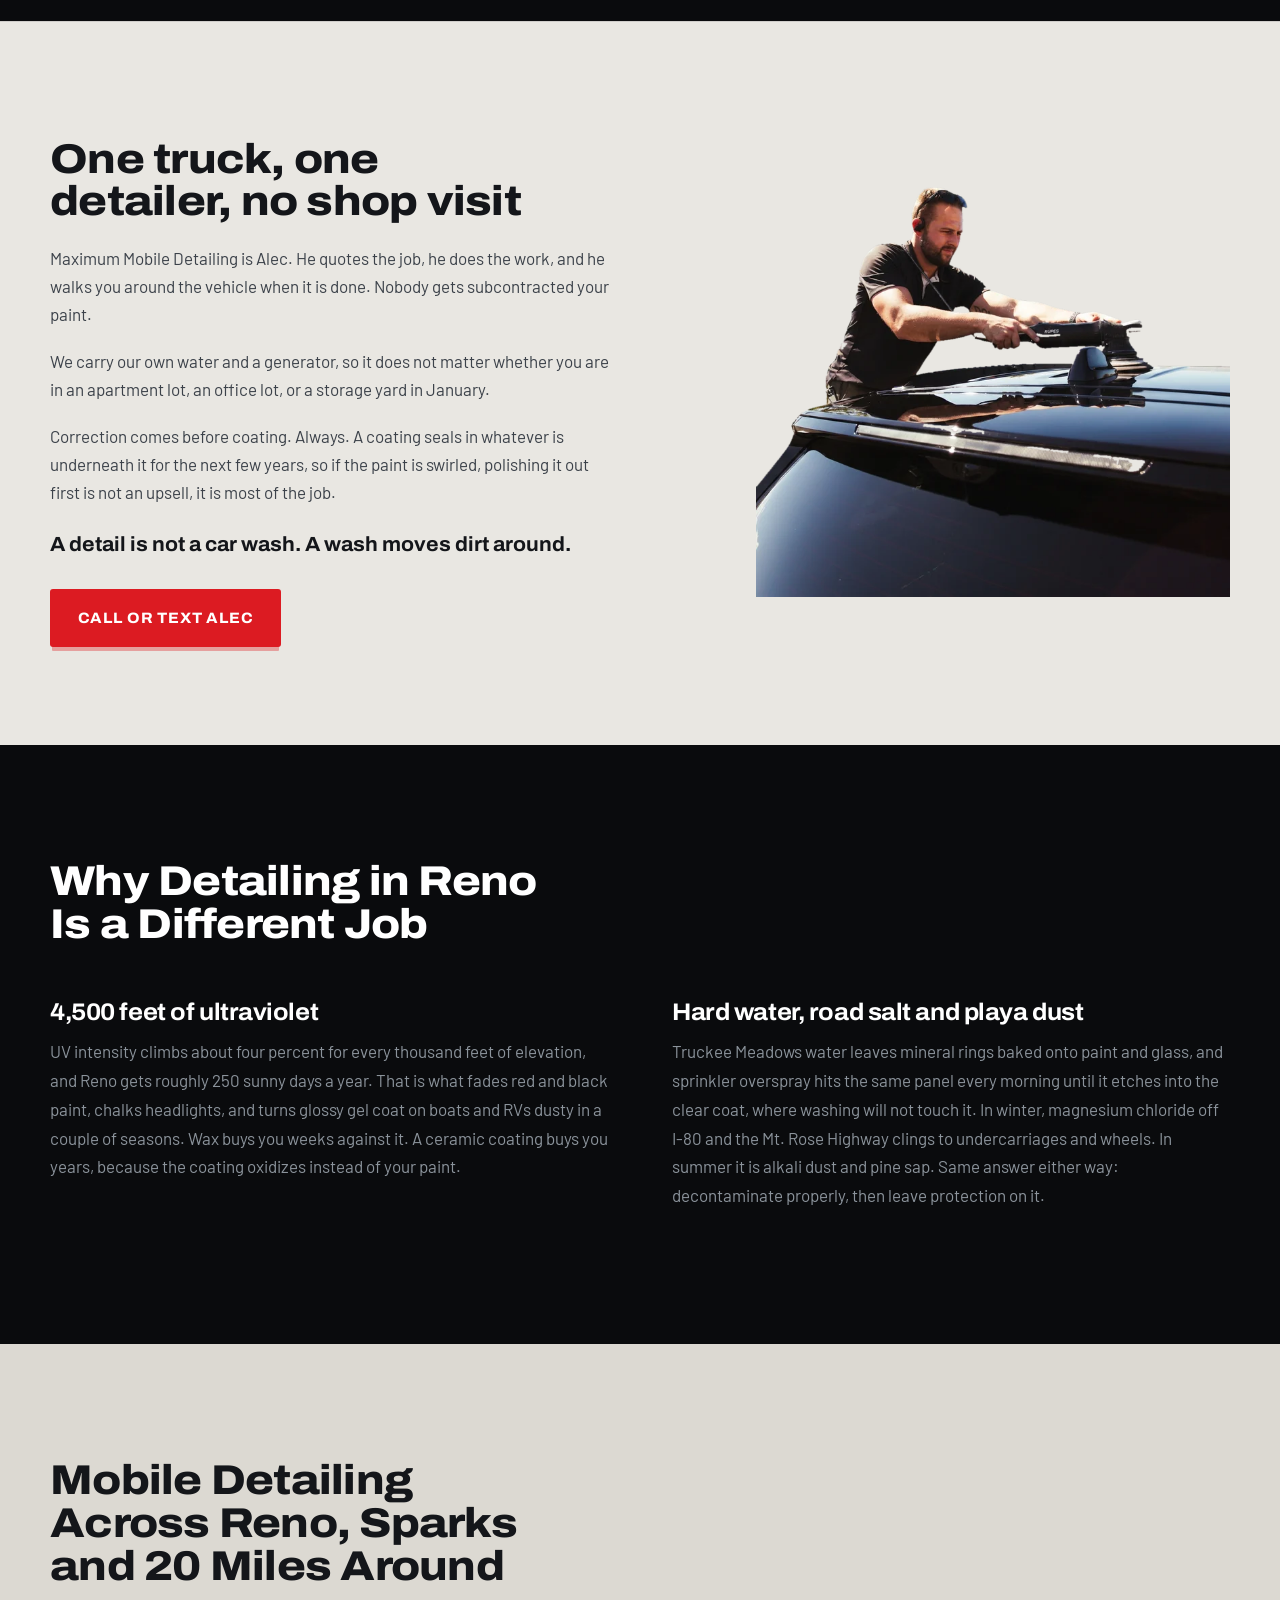
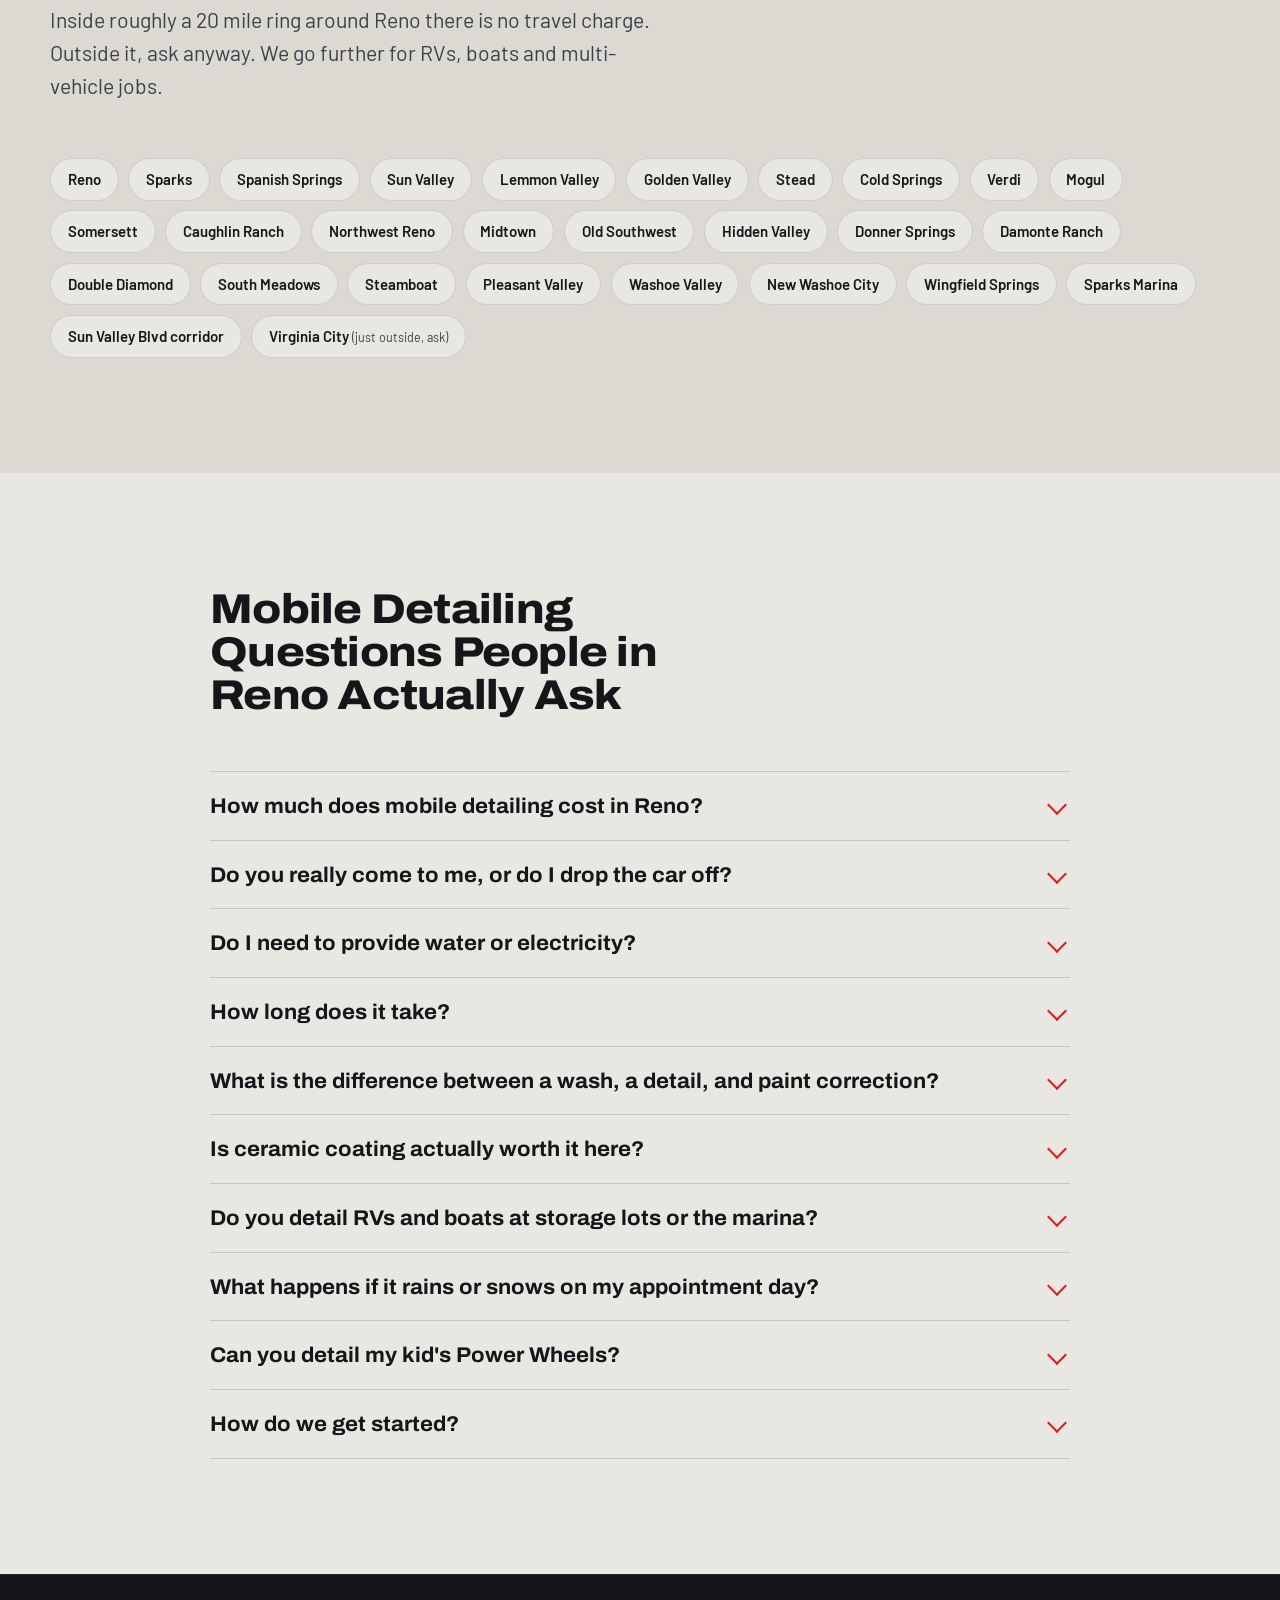
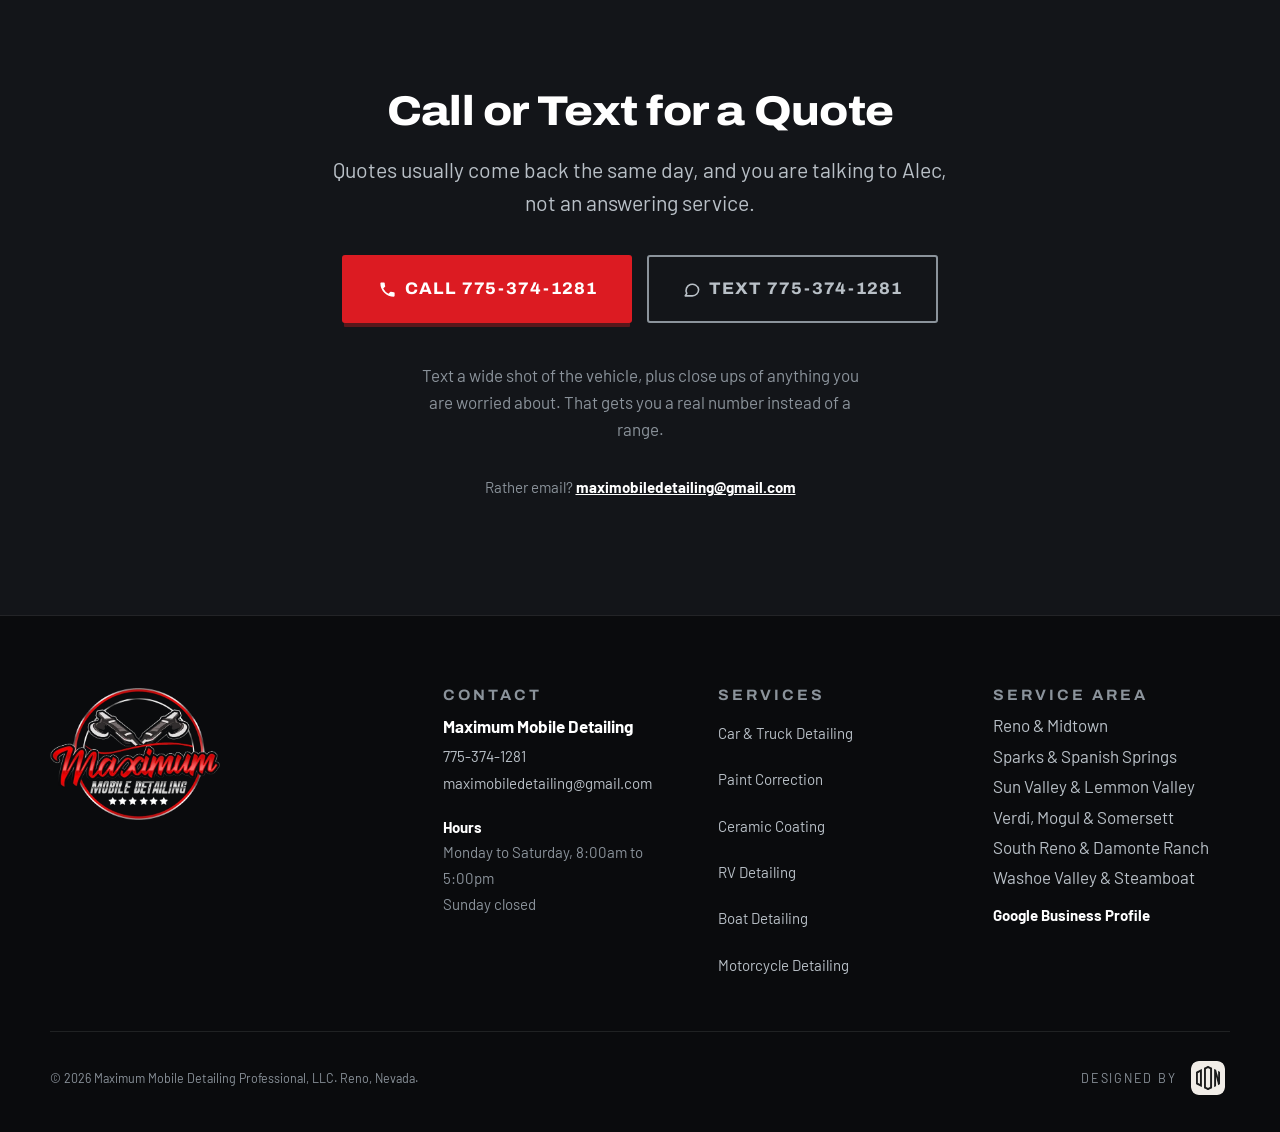
==== commit fb6a6d4f: "All images to WebP where the format allows, plus responsive variants Converted: the Alec cut-out (57" ====
--- a/index.html
+++ b/index.html
@@ -11,8 +11,8 @@
      Everything else marked "TODO" is listed in TODO.md
      ============================================================ -->
 
-<title>Mobile Detailing Reno NV | Ceramic Coating &amp; Paint Correction</title>
-<meta name="description" content="Mobile detailing in Reno and Sparks. Car, RV, boat and motorcycle detailing, paint correction and ceramic coating at your driveway. Call 775-374-1281.">
+<title>Mobile Car Detailing in Reno, NV | Maximum Mobile Detailing</title>
+<meta name="description" content="Mobile car detailing in Reno and Sparks, NV. Paint correction, ceramic coating, RV, boat and motorcycle detailing at your driveway. Call 775-374-1281.">
 <link rel="canonical" href="https://maximummobiledetail.com/">
 <meta name="robots" content="index, follow, max-image-preview:large, max-snippet:-1">
 <meta name="theme-color" content="#0A0B0D">
@@ -24,7 +24,7 @@
 <meta property="og:type" content="website">
 <meta property="og:site_name" content="Maximum Mobile Detailing">
 <meta property="og:locale" content="en_US">
-<meta property="og:title" content="Mobile Detailing in Reno, NV | Maximum Mobile Detailing">
+<meta property="og:title" content="Mobile Car Detailing in Reno, NV | Maximum Mobile Detailing">
 <meta property="og:description" content="Car, RV, boat and motorcycle detailing, paint correction and ceramic coating. We come to your driveway anywhere within 20 miles of Reno.">
 <meta property="og:url" content="https://maximummobiledetail.com/">
 <!-- TODO: shoot a real 1200x630 og-image (truck + a finished car). Logo is a stand-in. -->
@@ -33,7 +33,7 @@
 <meta property="og:image:height" content="630">
 <meta property="og:image:alt" content="Maximum Mobile Detailing, Reno Nevada">
 <meta name="twitter:card" content="summary_large_image">
-<meta name="twitter:title" content="Mobile Detailing in Reno, NV | Maximum Mobile Detailing">
+<meta name="twitter:title" content="Mobile Car Detailing in Reno, NV | Maximum Mobile Detailing">
 <meta name="twitter:description" content="Car, RV, boat and motorcycle detailing, paint correction and ceramic coating, at your driveway in Reno and Sparks.">
 <meta name="twitter:image" content="https://maximummobiledetail.com/assets/img/og-image.jpg">
 
@@ -56,7 +56,7 @@
 <header class="hdr" id="top">
   <div class="wrap hdr-in">
     <a class="brand" href="#top" aria-label="Maximum Mobile Detailing, home">
-      <img src="assets/img/logo-mark.png" alt="Maximum Mobile Detailing, Reno NV" width="64" height="50" fetchpriority="high">
+      <img src="assets/img/logo-mark.webp" alt="Maximum Mobile Detailing, Reno NV" width="64" height="50" fetchpriority="high">
     </a>
     <nav class="nav" aria-label="Main">
       <a href="#services">Services</a>
@@ -73,10 +73,9 @@
 <!-- ===================== HERO ===================== -->
 <section class="hero">
   <div class="hero-bg" aria-hidden="true">
-    <picture>
-      <source type="image/webp" srcset="assets/img/hero-640.webp 640w, assets/img/hero-900.webp 900w, assets/img/hero-1280.webp 1280w" sizes="100vw">
-      <img src="assets/img/hero.jpg" alt="" width="640" height="480" fetchpriority="high" decoding="async">
-    </picture>
+    <img src="assets/img/hero-900.webp"
+         srcset="assets/img/hero-640.webp 640w, assets/img/hero-900.webp 900w, assets/img/hero-1280.webp 1280w"
+         sizes="100vw" alt="" width="640" height="480" fetchpriority="high" decoding="async">
   </div>
   <div class="hero-grid wrap">
     <div class="hero-copy">
@@ -101,33 +100,33 @@
 
     <div class="svc-grid">
       <figure class="svc" id="car-detailing">
-        <img src="assets/img/svc-car-detailing.webp" alt="Red pickup truck detailed and parked in a Reno driveway" width="900" height="675" loading="lazy" decoding="async">
-        <figcaption>Car &amp; Truck Detailing</figcaption>
+        <img src="assets/img/svc-car-detailing.webp" srcset="assets/img/svc-car-detailing-480.webp 480w, assets/img/svc-car-detailing.webp 900w" sizes="(max-width: 760px) 92vw, (max-width: 1024px) 46vw, 31vw" alt="Red pickup truck detailed and parked in a Reno driveway" width="900" height="675" loading="lazy" decoding="async">
+        <figcaption><h3>Car &amp; Truck Detailing</h3></figcaption>
       </figure>
 
       <figure class="svc" id="paint-correction">
-        <img src="assets/img/svc-paint-correction-audi.webp" alt="Porsche 911 GT3 RS after paint correction, Reno NV" width="900" height="675" loading="lazy" decoding="async">
-        <figcaption>Paint Correction</figcaption>
+        <img src="assets/img/svc-paint-correction-porsche.webp" srcset="assets/img/svc-paint-correction-porsche-480.webp 480w, assets/img/svc-paint-correction-porsche.webp 900w" sizes="(max-width: 760px) 92vw, (max-width: 1024px) 46vw, 31vw" alt="Porsche 911 GT3 RS after paint correction, Reno NV" width="900" height="675" loading="lazy" decoding="async">
+        <figcaption><h3>Paint Correction</h3></figcaption>
       </figure>
 
       <figure class="svc" id="ceramic-coating">
-        <img src="assets/img/svc-ceramic-coating.webp" alt="Black SUV with a ceramic coating reflecting the sky" width="900" height="675" loading="lazy" decoding="async">
-        <figcaption>Ceramic Coating</figcaption>
+        <img src="assets/img/svc-ceramic-coating.webp" srcset="assets/img/svc-ceramic-coating-480.webp 480w, assets/img/svc-ceramic-coating.webp 900w" sizes="(max-width: 760px) 92vw, (max-width: 1024px) 46vw, 31vw" alt="Black SUV with a ceramic coating reflecting the sky" width="900" height="675" loading="lazy" decoding="async">
+        <figcaption><h3>Ceramic Coating</h3></figcaption>
       </figure>
 
       <figure class="svc" id="rv-detailing">
-        <img src="assets/img/svc-rv-detailing.webp" alt="Class C motorhome detailed outside a house in Reno" width="900" height="675" loading="lazy" decoding="async">
-        <figcaption>RV &amp; Trailer Detailing</figcaption>
+        <img src="assets/img/svc-rv-detailing.webp" srcset="assets/img/svc-rv-detailing-480.webp 480w, assets/img/svc-rv-detailing.webp 900w" sizes="(max-width: 760px) 92vw, (max-width: 1024px) 46vw, 31vw" alt="Class C motorhome detailed outside a house in Reno" width="900" height="675" loading="lazy" decoding="async">
+        <figcaption><h3>RV &amp; Trailer Detailing</h3></figcaption>
       </figure>
 
       <figure class="svc" id="boat-detailing">
-        <img src="assets/img/svc-boat-detailing.webp" alt="Wake boat detailed and polished on its trailer near Reno" width="900" height="675" loading="lazy" decoding="async">
-        <figcaption>Boat &amp; Watercraft Detailing</figcaption>
+        <img src="assets/img/svc-boat-detailing.webp" srcset="assets/img/svc-boat-detailing-480.webp 480w, assets/img/svc-boat-detailing.webp 900w" sizes="(max-width: 760px) 92vw, (max-width: 1024px) 46vw, 31vw" alt="Wake boat detailed and polished on its trailer near Reno" width="900" height="675" loading="lazy" decoding="async">
+        <figcaption><h3>Boat &amp; Watercraft Detailing</h3></figcaption>
       </figure>
 
       <figure class="svc" id="motorcycle-detailing">
-        <img src="assets/img/svc-motorcycle-detailing.webp" alt="Motorcycle detailed alongside the Maximum Mobile Detailing van" width="900" height="675" loading="lazy" decoding="async">
-        <figcaption>Motorcycle Detailing</figcaption>
+        <img src="assets/img/svc-motorcycle-detailing.webp" srcset="assets/img/svc-motorcycle-detailing-480.webp 480w, assets/img/svc-motorcycle-detailing.webp 900w" sizes="(max-width: 760px) 92vw, (max-width: 1024px) 46vw, 31vw" alt="Motorcycle detailed alongside the Maximum Mobile Detailing van" width="900" height="675" loading="lazy" decoding="async">
+        <figcaption><h3>Motorcycle Detailing</h3></figcaption>
       </figure>
     </div>
 
@@ -150,22 +149,22 @@
       </button>
       <div class="gal-track" id="gal-track" tabindex="0" role="region" aria-label="Recent detailing jobs, scrollable">
         <figure class="gal-item">
-          <img src="assets/img/gal-mustang.webp" alt="Classic Ford Mustang after a full exterior detail in Reno" width="900" height="675" loading="lazy" decoding="async">
+          <img src="assets/img/gal-mustang.webp" srcset="assets/img/gal-mustang-480.webp 480w, assets/img/gal-mustang.webp 900w" sizes="(max-width: 760px) 84vw, (max-width: 1024px) 44vw, 31vw" alt="Classic Ford Mustang after a full exterior detail in Reno" width="900" height="675" loading="lazy" decoding="async">
         </figure>
         <figure class="gal-item">
-          <img src="assets/img/gal-tesla-modelx.webp" alt="Tesla Model X with a mirror finish after paint correction" width="900" height="675" loading="lazy" decoding="async">
+          <img src="assets/img/gal-tesla-modelx.webp" srcset="assets/img/gal-tesla-modelx-480.webp 480w, assets/img/gal-tesla-modelx.webp 900w" sizes="(max-width: 760px) 84vw, (max-width: 1024px) 44vw, 31vw" alt="Tesla Model X with a mirror finish after paint correction" width="900" height="675" loading="lazy" decoding="async">
         </figure>
         <figure class="gal-item">
-          <img src="assets/img/gal-mercedes-interior.webp" alt="Mercedes-Benz interior with the cream leather cleaned and conditioned" width="900" height="675" loading="lazy" decoding="async">
+          <img src="assets/img/gal-mercedes-interior.webp" srcset="assets/img/gal-mercedes-interior-480.webp 480w, assets/img/gal-mercedes-interior.webp 900w" sizes="(max-width: 760px) 84vw, (max-width: 1024px) 44vw, 31vw" alt="Mercedes-Benz interior with the cream leather cleaned and conditioned" width="900" height="675" loading="lazy" decoding="async">
         </figure>
         <figure class="gal-item">
-          <img src="assets/img/gal-jeep-foam.webp" alt="Jeep Wrangler covered in foam during a two bucket hand wash" width="900" height="675" loading="lazy" decoding="async">
+          <img src="assets/img/gal-jeep-foam.webp" srcset="assets/img/gal-jeep-foam-480.webp 480w, assets/img/gal-jeep-foam.webp 900w" sizes="(max-width: 760px) 84vw, (max-width: 1024px) 44vw, 31vw" alt="Jeep Wrangler covered in foam during a two bucket hand wash" width="900" height="675" loading="lazy" decoding="async">
         </figure>
         <figure class="gal-item">
-          <img src="assets/img/gal-rangerover.webp" alt="Range Rover Sport detailed and polished in a Reno driveway" width="900" height="675" loading="lazy" decoding="async">
+          <img src="assets/img/gal-rangerover.webp" srcset="assets/img/gal-rangerover-480.webp 480w, assets/img/gal-rangerover.webp 900w" sizes="(max-width: 760px) 84vw, (max-width: 1024px) 44vw, 31vw" alt="Range Rover Sport detailed and polished in a Reno driveway" width="900" height="675" loading="lazy" decoding="async">
         </figure>
         <figure class="gal-item">
-          <img src="assets/img/gal-classic-leather.webp" alt="Classic sedan rear seats with the leather cleaned and conditioned" width="900" height="675" loading="lazy" decoding="async">
+          <img src="assets/img/gal-classic-leather.webp" srcset="assets/img/gal-classic-leather-480.webp 480w, assets/img/gal-classic-leather.webp 900w" sizes="(max-width: 760px) 84vw, (max-width: 1024px) 44vw, 31vw" alt="Classic sedan rear seats with the leather cleaned and conditioned" width="900" height="675" loading="lazy" decoding="async">
         </figure>
       </div>
       <button class="gal-btn gal-next" type="button" aria-label="More photos" aria-controls="gal-track">
@@ -222,10 +221,9 @@
       <a class="btn btn-red" href="#quote">Call or text Alec</a>
     </div>
     <figure class="who-photo">
-      <picture>
-        <source type="image/webp" srcset="assets/img/alec-polishing-700.webp 700w, assets/img/alec-polishing-1000.webp 1000w" sizes="(max-width: 1024px) 90vw, 470px">
-        <img src="assets/img/alec-polishing.png" alt="Alec of Maximum Mobile Detailing machine polishing the roof of a black car with a RUPES polisher" width="1000" height="865" loading="lazy" decoding="async">
-      </picture>
+      <img src="assets/img/alec-polishing-1000.webp"
+           srcset="assets/img/alec-polishing-700.webp 700w, assets/img/alec-polishing-1000.webp 1000w"
+           sizes="(max-width: 1024px) 90vw, 470px" alt="Alec of Maximum Mobile Detailing machine polishing the roof of a black car with a RUPES polisher" width="1000" height="865" loading="lazy" decoding="async">
     </figure>
   </div>
 </section>
@@ -336,7 +334,7 @@
 <footer class="ftr">
   <div class="wrap ftr-in">
     <div class="ftr-brand">
-      <img src="assets/img/logo-mark.png" alt="Maximum Mobile Detailing logo" width="150" height="117" loading="lazy" decoding="async">
+      <img src="assets/img/logo-mark.webp" alt="Maximum Mobile Detailing logo" width="150" height="117" loading="lazy" decoding="async">
     </div>
 
     <div class="ftr-nap">
@@ -373,7 +371,7 @@
   <div class="wrap ftr-btm">
     <div class="ftr-end">
       <p class="copy">&copy; <span id="yr">2026</span> Maximum Mobile Detailing Professional, LLC. Reno, Nevada.</p>
-      <p class="credit"><span>Designed by</span><a href="https://donofdetail.com" target="_blank" rel="noopener" title="Don of Detail"><img src="assets/img/don-logo.png" alt="Don of Detail" width="34" height="34" loading="lazy" decoding="async"></a></p>
+      <p class="credit"><span>Designed by</span><a href="https://donofdetail.com" target="_blank" rel="noopener" title="Don of Detail"><img src="assets/img/don-logo.webp" alt="Don of Detail" width="34" height="34" loading="lazy" decoding="async"></a></p>
     </div>
   </div>
 </footer>
--- a/styles.css
+++ b/styles.css
@@ -195,6 +195,7 @@
   content:"";position:absolute;inset:0;pointer-events:none;
   background:linear-gradient(180deg,transparent 42%,rgba(10,11,13,.55) 70%,rgba(10,11,13,.92) 100%);
 }
+.svc figcaption h3{font:inherit;margin:0;color:inherit;letter-spacing:inherit;font-variation-settings:inherit}
 .svc figcaption{
   position:absolute;left:1.05rem;right:1.05rem;bottom:.9rem;z-index:1;
   font-family:var(--ff-d);font-variation-settings:"wdth" 108,"wght" 750;
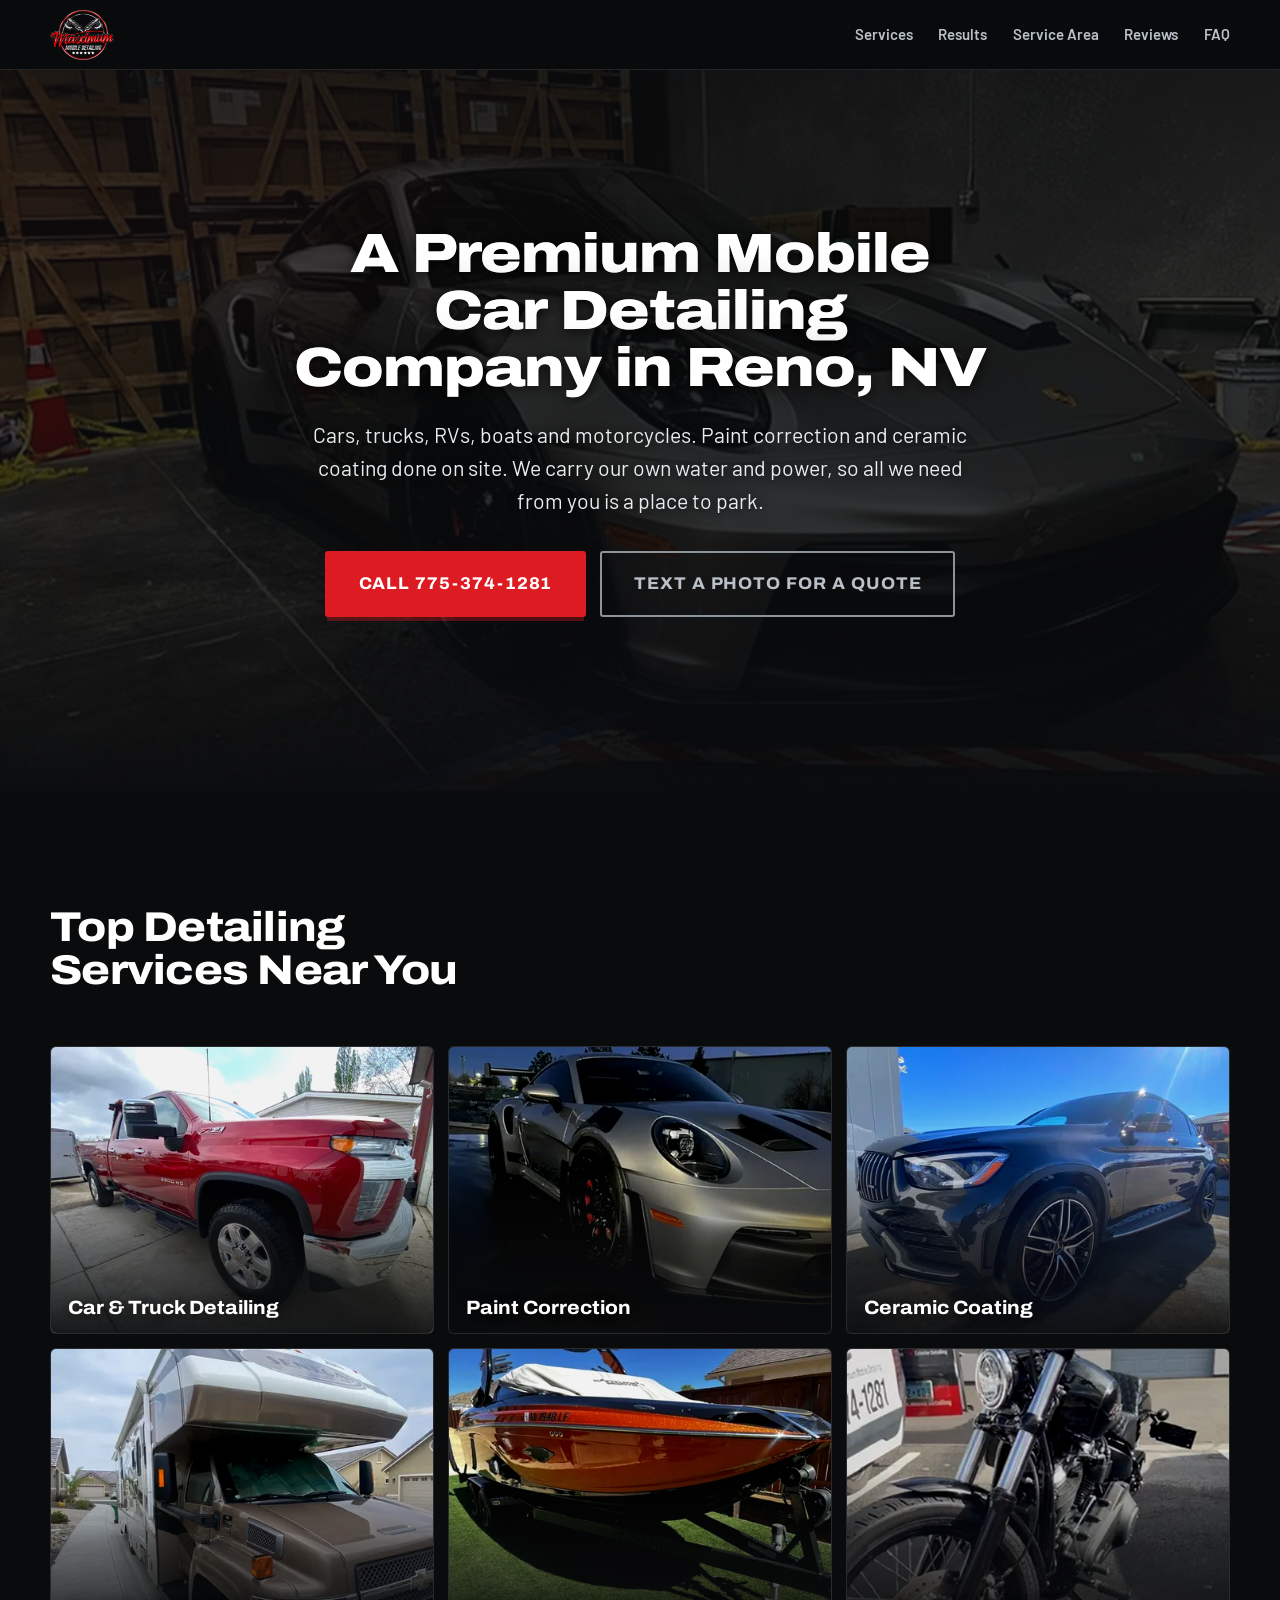
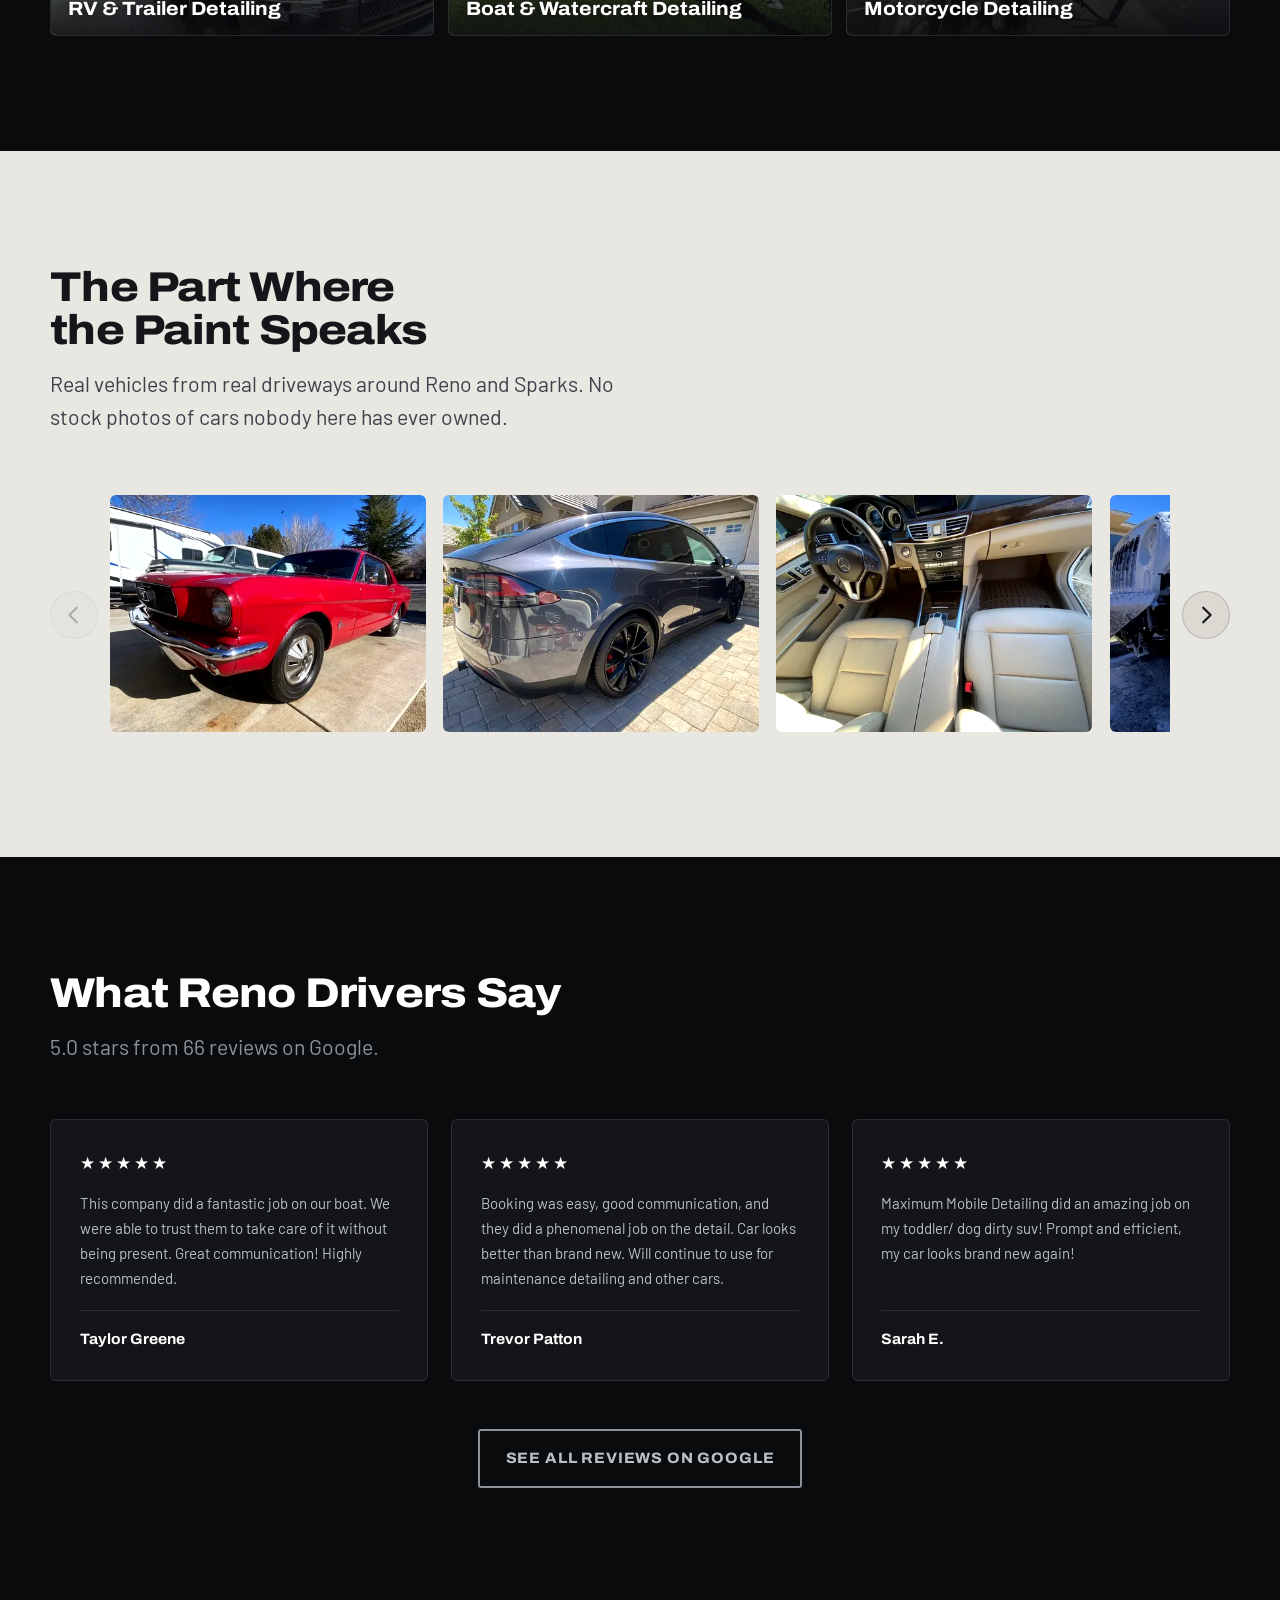
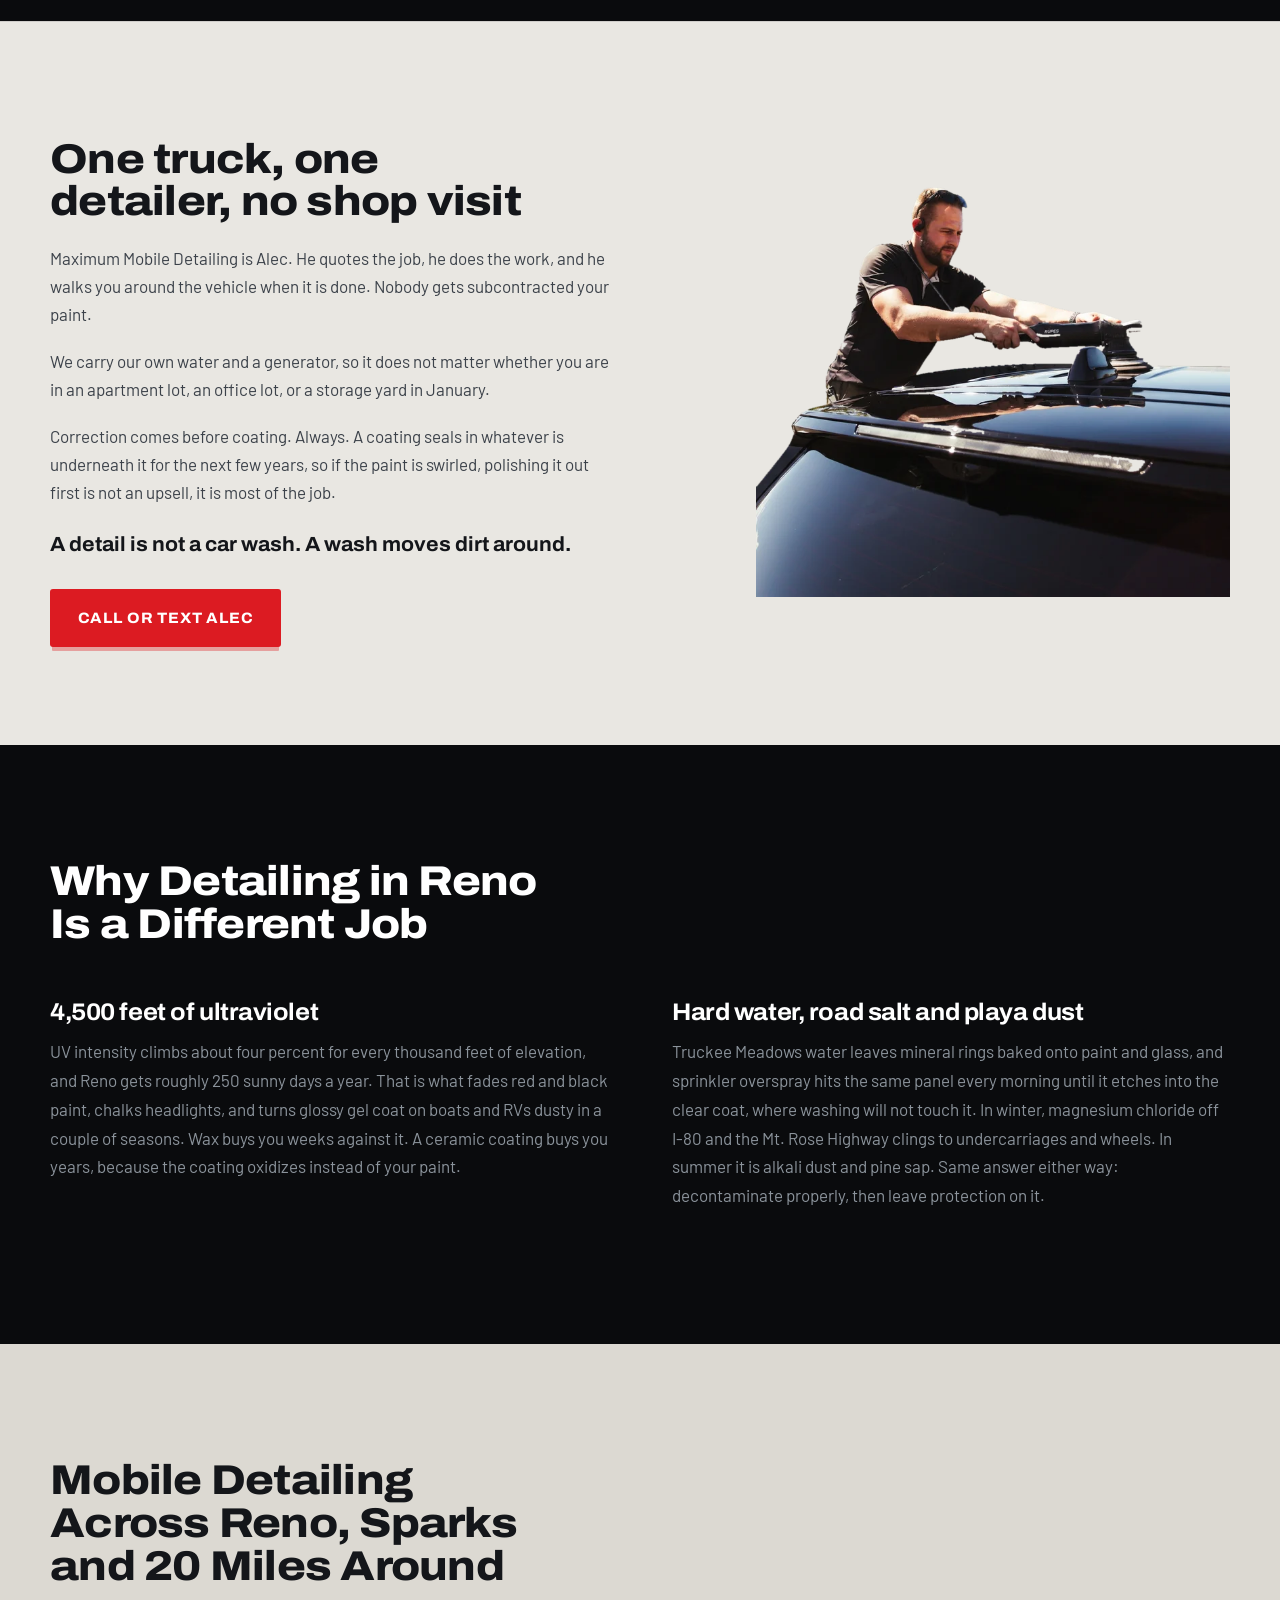
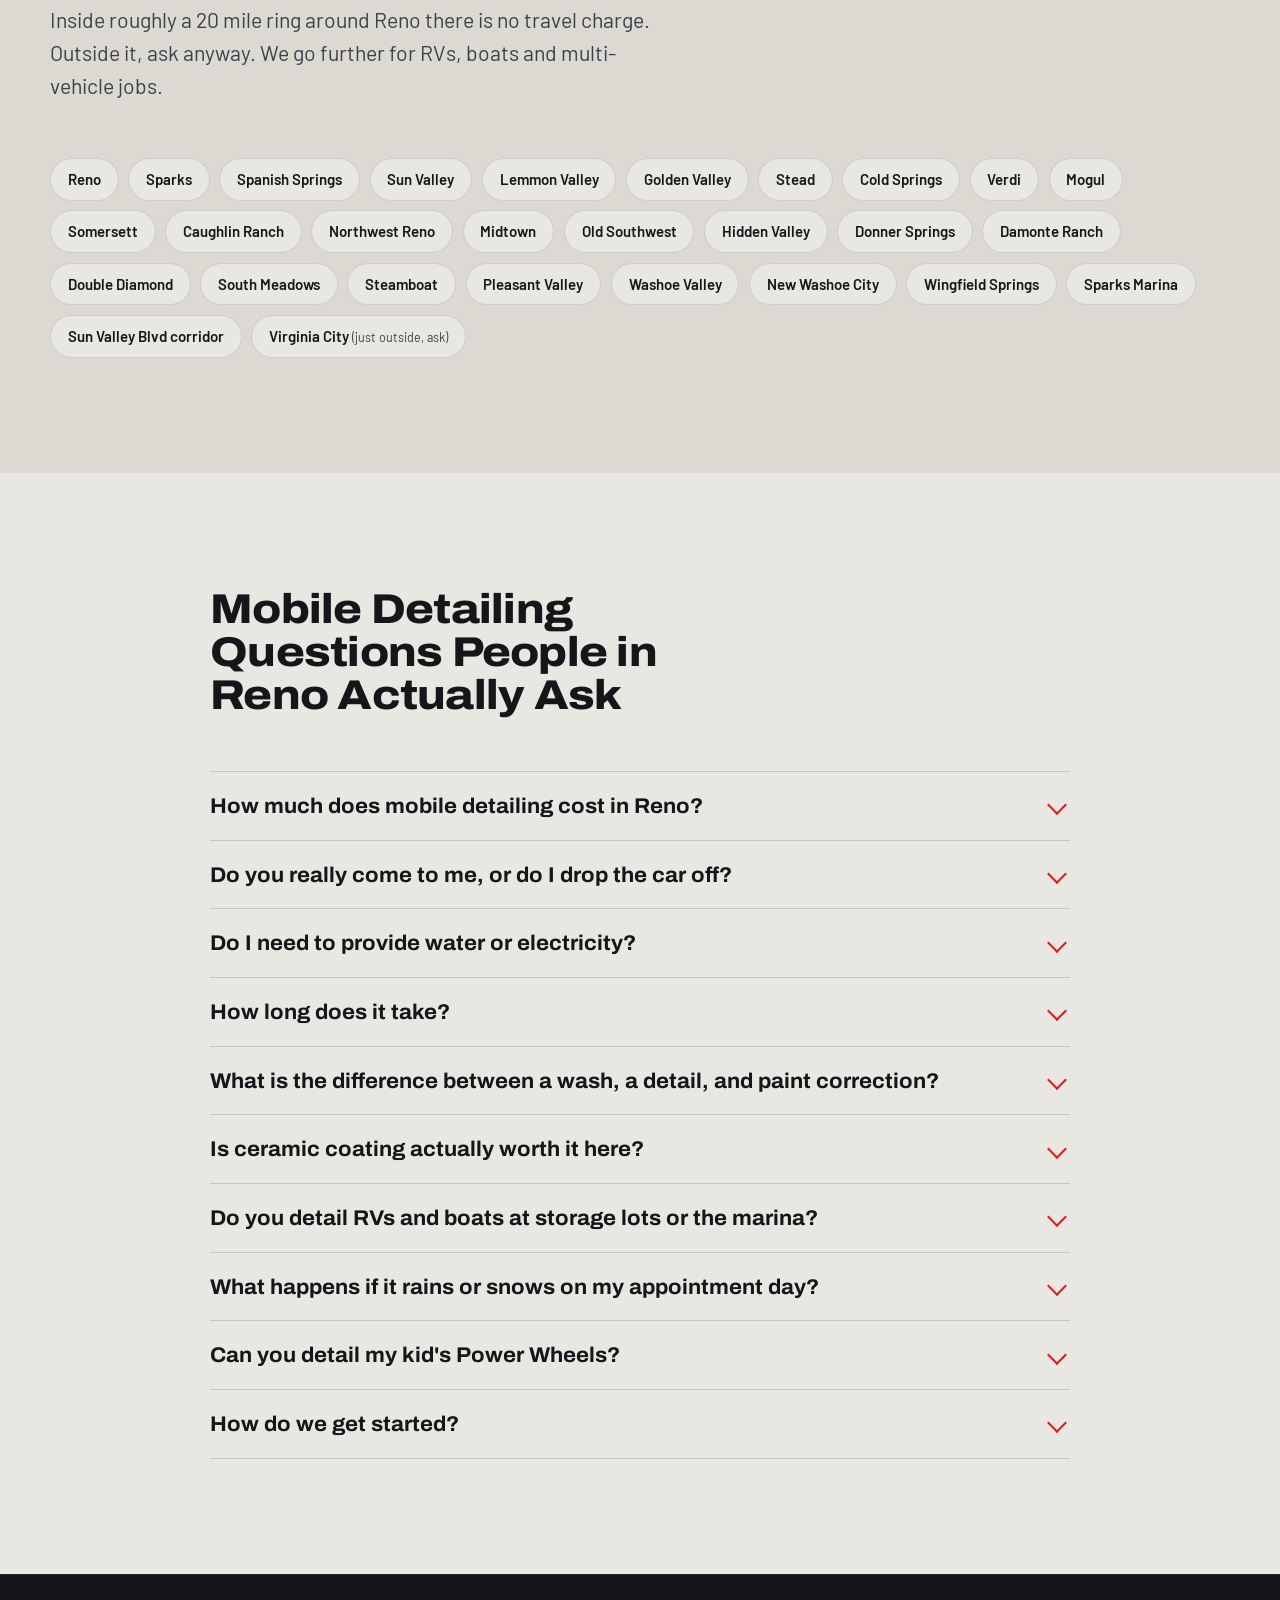
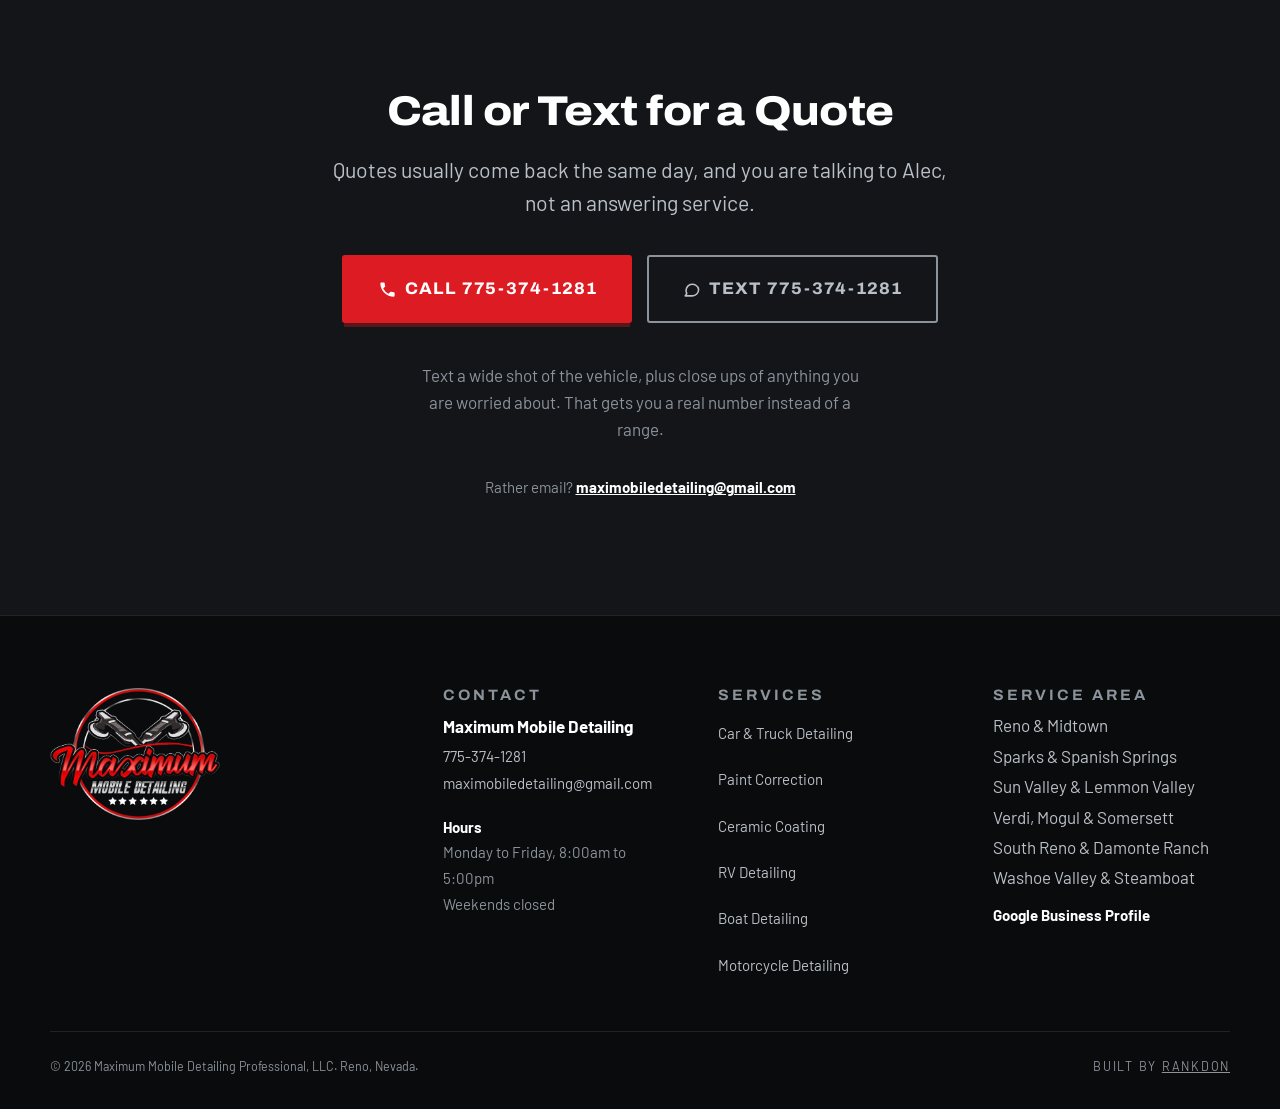
==== commit a7b7bcee: "Correct the hours against the GBP, tighten the schema, clear the web root The Google Business Profil" ====
--- a/index.html
+++ b/index.html
@@ -344,7 +344,7 @@
         <a href="tel:+17753741281">775-374-1281</a><br>
         <a href="mailto:maximobiledetailing@gmail.com">maximobiledetailing@gmail.com</a>
       </p>
-      <p class="hours"><b>Hours</b><br>Monday to Saturday, 8:00am to 5:00pm<br>Sunday closed</p>
+      <p class="hours"><b>Hours</b><br>Monday to Friday, 8:00am to 5:00pm<br>Weekends closed</p>
     </div>
 
     <div class="ftr-links">
@@ -371,7 +371,7 @@
   <div class="wrap ftr-btm">
     <div class="ftr-end">
       <p class="copy">&copy; <span id="yr">2026</span> Maximum Mobile Detailing Professional, LLC. Reno, Nevada.</p>
-      <p class="credit"><span>Designed by</span><a href="https://donofdetail.com" target="_blank" rel="noopener" title="Don of Detail"><img src="assets/img/don-logo.webp" alt="Don of Detail" width="34" height="34" loading="lazy" decoding="async"></a></p>
+      <p class="credit">Built by <a href="https://rankdon.com" target="_blank" rel="noopener">Rankdon</a></p>
     </div>
   </div>
 </footer>
@@ -389,7 +389,8 @@
      Profile on 2026-08-20. Keep the count roughly current or drop the block.
      Everything else here is verified: legal name and founding date from the
      state/BBB listings, hours and area from the GBP.
-     postalCode 89512 taken from the public BBB and Yahoo listings. Confirm against the GBP.
+     No postalCode: the GBP is a service area business and hides the street address,
+     so publishing one here would be a NAP mismatch. areaServed carries the coverage.
 ========================================== -->
 <script type="application/ld+json">
 {
@@ -420,6 +421,7 @@
    },
    "currenciesAccepted": "USD",
    "paymentAccepted": "Cash, Credit Card, Debit Card",
+   "priceRange": "$$",
    "founder": {
     "@type": "Person",
     "name": "Alec"
@@ -428,7 +430,6 @@
     "@type": "PostalAddress",
     "addressLocality": "Reno",
     "addressRegion": "NV",
-    "postalCode": "89512",
     "addressCountry": "US"
    },
    "geo": {
@@ -624,8 +625,7 @@
       "Tuesday",
       "Wednesday",
       "Thursday",
-      "Friday",
-      "Saturday"
+      "Friday"
      ],
      "opens": "08:00",
      "closes": "17:00"
@@ -808,6 +808,29 @@
      "availableLanguage": "English"
     }
    ],
+   "review": [
+    {
+     "@type": "Review",
+     "author": {"@type": "Person", "name": "Taylor Greene"},
+     "reviewRating": {"@type": "Rating", "ratingValue": "5", "bestRating": "5", "worstRating": "1"},
+     "reviewBody": "This company did a fantastic job on our boat. We were able to trust them to take care of it without being present. Great communication! Highly recommended.",
+     "itemReviewed": {"@id": "https://maximummobiledetail.com/#business"}
+    },
+    {
+     "@type": "Review",
+     "author": {"@type": "Person", "name": "Trevor Patton"},
+     "reviewRating": {"@type": "Rating", "ratingValue": "5", "bestRating": "5", "worstRating": "1"},
+     "reviewBody": "Booking was easy, good communication, and they did a phenomenal job on the detail. Car looks better than brand new. Will continue to use for maintenance detailing and other cars.",
+     "itemReviewed": {"@id": "https://maximummobiledetail.com/#business"}
+    },
+    {
+     "@type": "Review",
+     "author": {"@type": "Person", "name": "Sarah E."},
+     "reviewRating": {"@type": "Rating", "ratingValue": "5", "bestRating": "5", "worstRating": "1"},
+     "reviewBody": "Maximum Mobile Detailing did an amazing job on my toddler/ dog dirty suv! Prompt and efficient, my car looks brand new again!",
+     "itemReviewed": {"@id": "https://maximummobiledetail.com/#business"}
+    }
+   ],
    "slogan": "We come to you.",
    "additionalType": "https://en.wikipedia.org/wiki/Auto_detailing",
    "isAccessibleForFree": false
@@ -827,7 +850,7 @@
    "@type": "WebPage",
    "@id": "https://maximummobiledetail.com/#webpage",
    "url": "https://maximummobiledetail.com/",
-   "name": "Mobile Detailing Reno NV | Ceramic Coating & Paint Correction",
+   "name": "Mobile Car Detailing in Reno, NV | Maximum Mobile Detailing",
    "isPartOf": {
     "@id": "https://maximummobiledetail.com/#website"
    },
@@ -841,6 +864,7 @@
    "inLanguage": "en-US",
    "description": "Mobile detailing in Reno and Sparks. Car, RV, boat and motorcycle detailing, paint correction and ceramic coating at your driveway.",
    "datePublished": "2026-08-21",
+   "dateModified": "2026-09-04",
    "breadcrumb": {
     "@type": "BreadcrumbList",
     "itemListElement": [
--- a/styles.css
+++ b/styles.css
@@ -349,11 +349,9 @@
 .ftr-btm{margin-top:2.6rem;padding:1.5rem 0 2rem;border-top:1px solid rgba(185,192,199,.12)}
 .copy{margin:0;font-size:var(--t-xs);color:var(--chrome-dim)}
 .ftr-end{display:flex;flex-wrap:wrap;align-items:center;justify-content:space-between;gap:.6rem 1.5rem}
-.credit{display:flex;align-items:center;gap:.6rem;margin:0;flex:none}
-.credit span{font-size:var(--t-xs);letter-spacing:.14em;text-transform:uppercase;color:var(--chrome-dim)}
-.credit a{display:inline-flex;align-items:center;justify-content:center;min-width:44px;min-height:44px;border-radius:8px;line-height:0;transition:opacity .16s ease,transform .16s ease}
-.credit a:hover{opacity:.82;transform:translateY(-1px)}
-.credit img{width:34px;height:34px;border-radius:8px;display:block}
+.credit{margin:0;flex:none;font-size:var(--t-xs);letter-spacing:.14em;text-transform:uppercase;color:var(--chrome-dim)}
+.credit a{color:inherit;transition:color .16s ease}
+.credit a:hover{color:var(--chrome)}
 
 /* ==========================================================================
    STICKY MOBILE BAR
